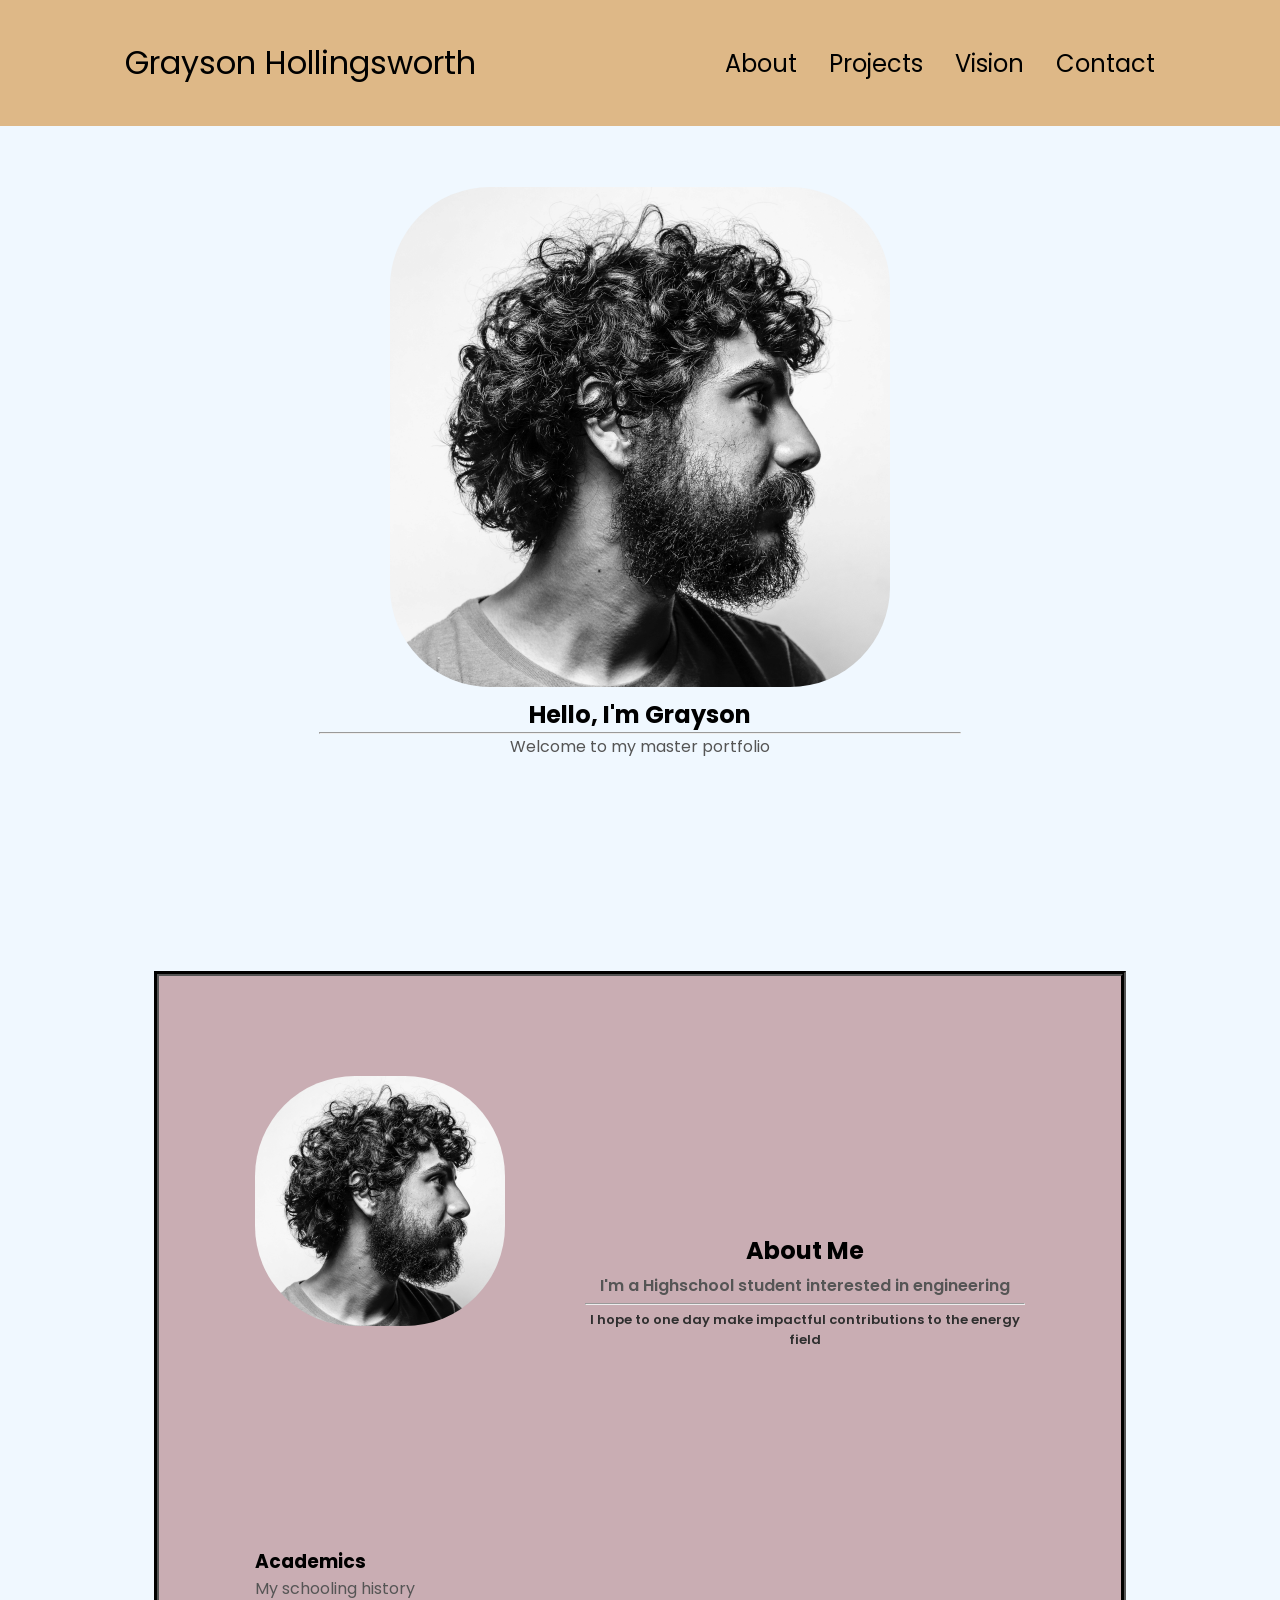
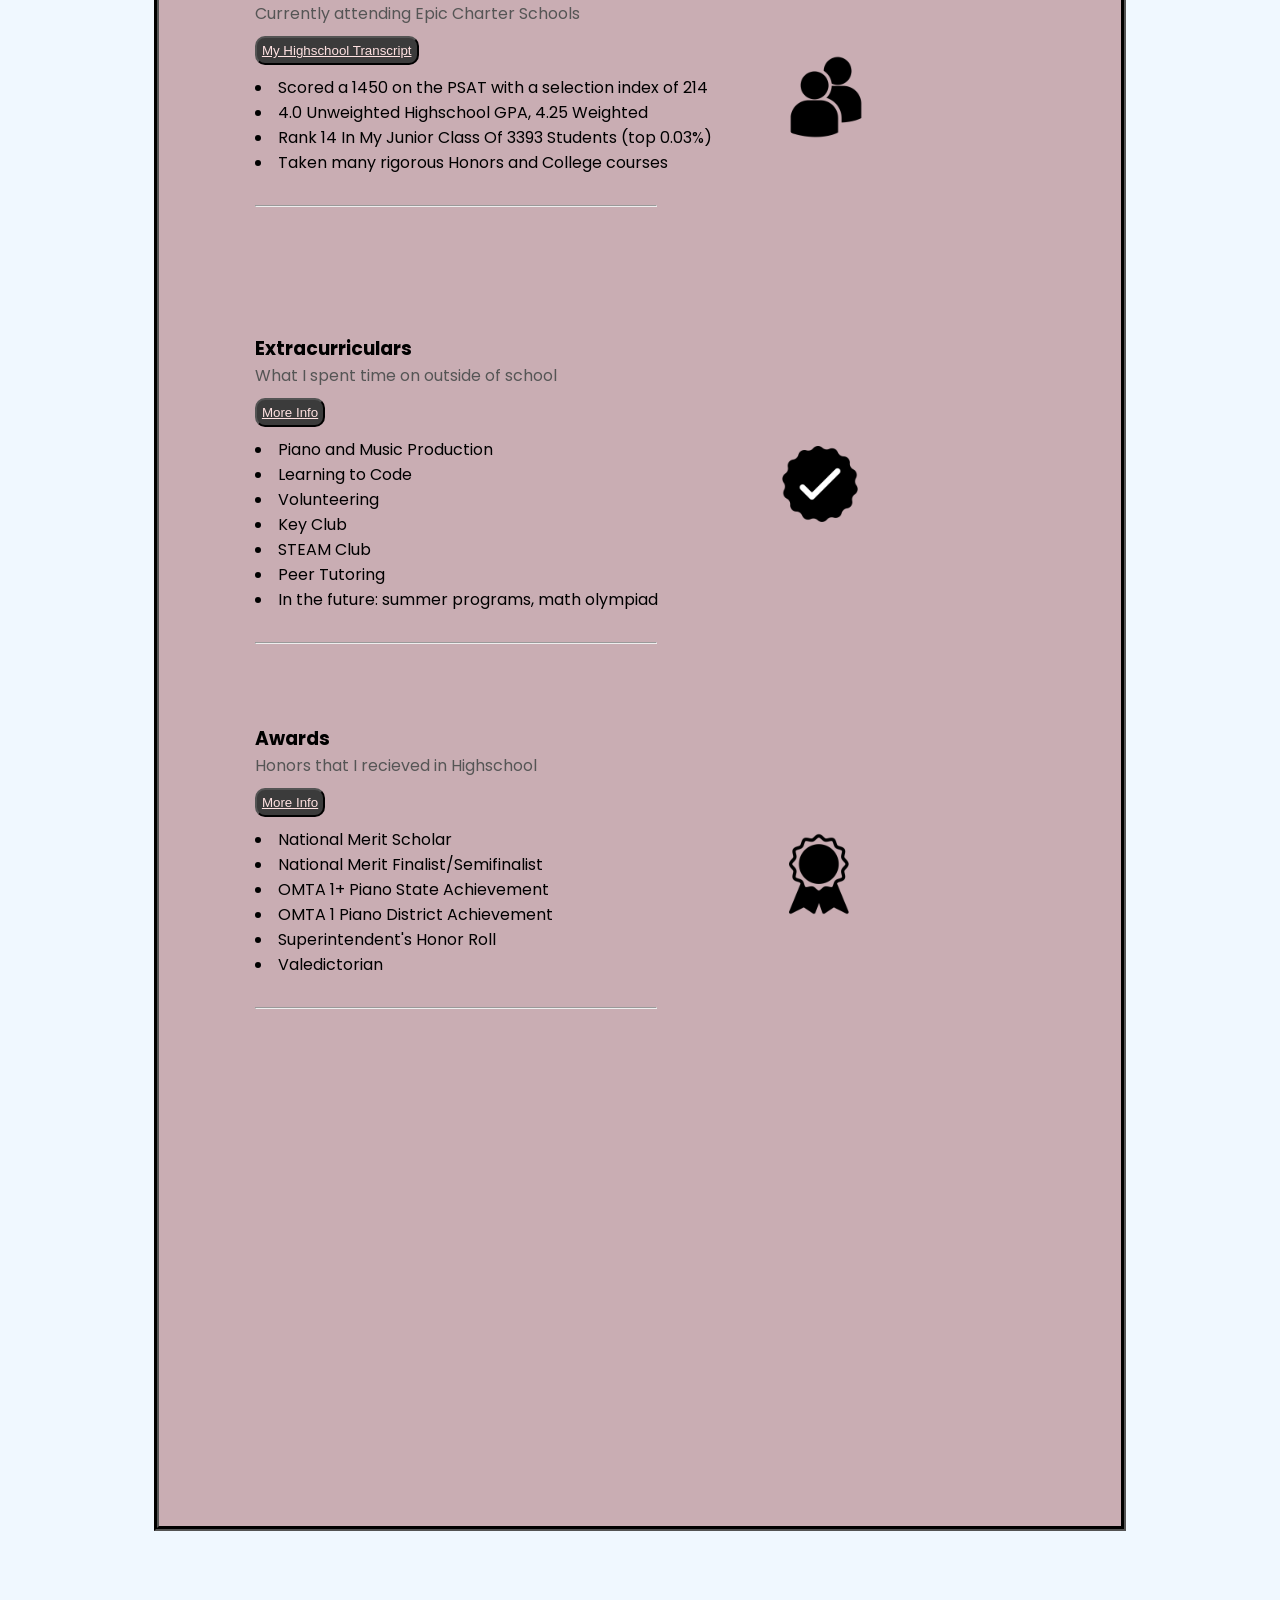
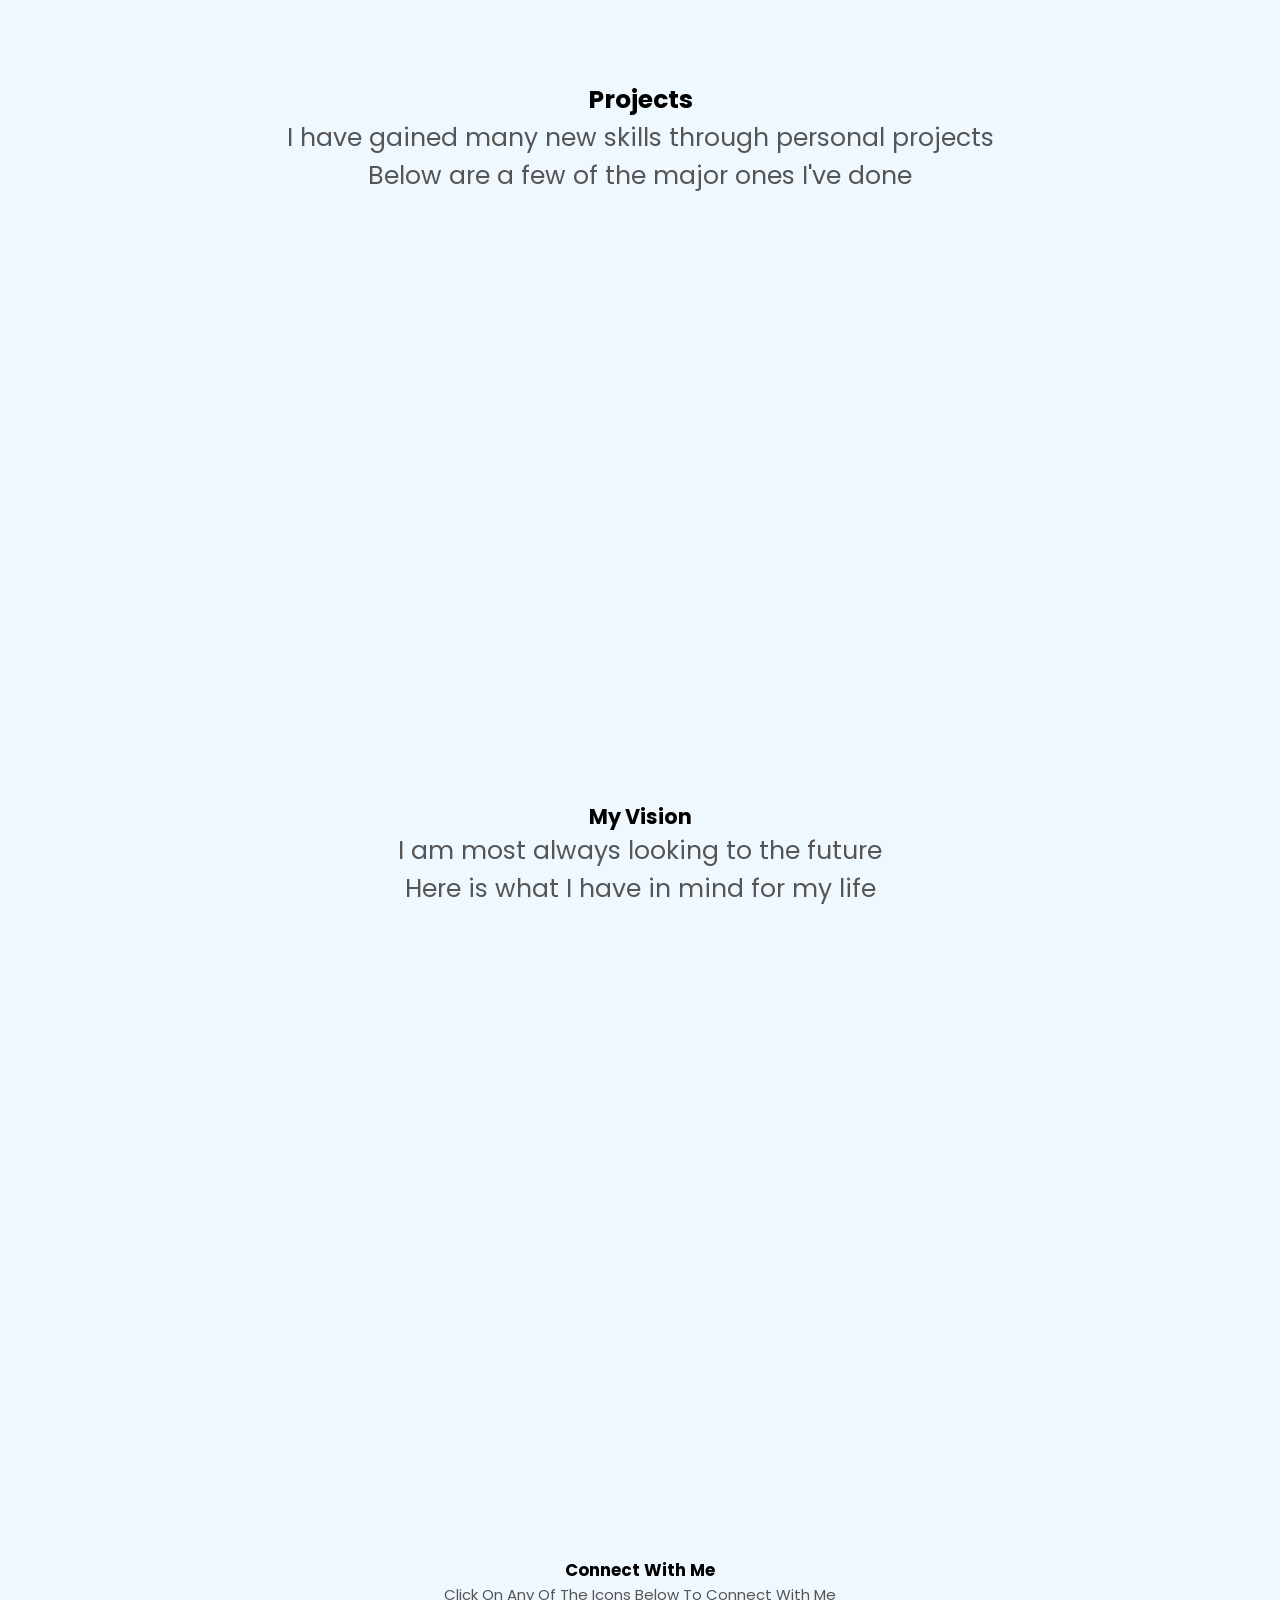
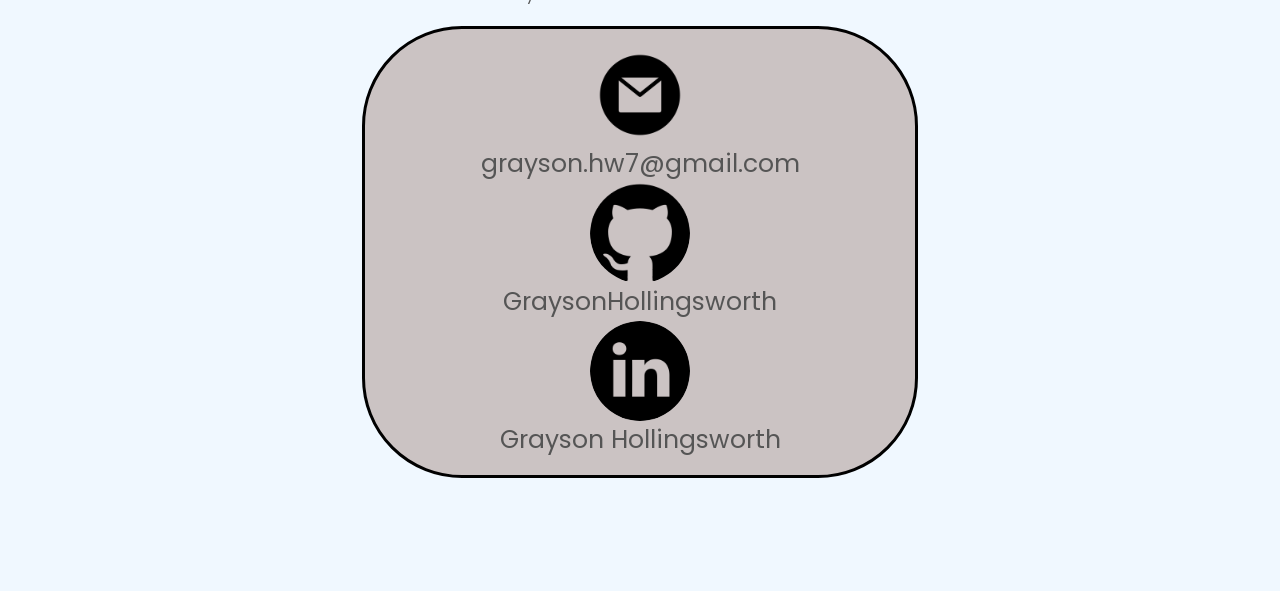
==== index.html @ e0090ced "more edits" ====
<!DOCTYPE html>
<html lang="en">
<head>
    <meta charset="UTF-8">
    <meta name="viewport" content="width=device-width, initial-scale=1.0">
    <title>My Portfolio</title>
    <link rel="stylesheet" href="istyle.css">
    <link rel="stylesheet" href="mediaqueries.css">
    <script src="indexscript.js"></script>
</head>
<body id="body-top">
<!-- Desktop/Hamburger Nav -->
    <nav id="desktop-nav">
        <div class="logo"><a href="#body-top">Grayson Hollingsworth</a></div>
        <div>
            <ul class="nav-links">
                <li><a href="#about">About</a></li>
                <li><a href="#projects">Projects</a></li>
                <li><a href="#vision">Vision</a></li>
                <li><a href="#contact">Contact</a></li>
            </ul>
        </div>
    </nav>
    <nav id="hamburger-nav">
        <div class="logo">Grayson Hollingsworth</div>
        <div class="hamburger-menu">
        <div class="hamburger-icon" onclick="toggleMenu()">
        <span></span>
        <span></span>
        <span></span>
        </div>
        <div class="menu-links">
            <li><a href="#about" onclick="toggleMenu()">About</a></li>
            <li><a href="#projects" onclick="toggleMenu()">Projects</a></li>
            <li><a href="#vision" onclick="toggleMenu()">Vision</a></li>
            <li><a href="#contact" onclick="toggleMenu()">Contact</a></li>
        </div>
        </div>
    </nav>
<!-- Introduction -->
    <br id="top">
    <section id="introduction">
        <div id="img-container">
            <img src="about-pic.png" alt="profile-pic" height="500" width="500">
        </div>
        <h1 style="padding-top: 10px;">Hello, I'm Grayson</h1>
        <hr class="hr-center">
        <p>Welcome to my master portfolio</p>
    </section>
<!-- About Intro --> 
    <section id="about">
        <div class="img2-container">
            <img class="about-img" src="about-pic.png" alt="about-pic" height="250" width="250">
            </div> 

        <div class="section_text">
            <h2>About Me</h2>
            <p>I'm a Highschool student interested in engineering</p><hr>
            <p style="font-size: 13px; color: rgb(47, 47, 47)">I hope to one day make impactful contributions to the energy field</p>
        </div>
    </section>
<!-- Academic History -->
    <section id="about-sections">
        <div class="academics-row">
        <div class="section2_text">
            <h3>Academics</h3>
            <p>My schooling history</p>
            <p>Currently attending Epic Charter Schools</p>
            <button type="button" onclick="window.open('https://drive.google.com/file/d/1ueyACb-S9OKca07_ZA91NX_ycfeVvfu-/view?usp=drive_link')">My Highschool Transcript</button>
            <p></p>
            <li>Scored a 1450 on the PSAT with a selection index of 214</li>
            <li>4.0 Unweighted Highschool GPA, 4.25 Weighted</li>
            <li>Rank 14 In My Junior Class Of 3393 Students (top 0.03%)</li>
            <li>Taken many rigorous Honors and College courses</li>
            <hr class="hr-about">
        </div>
        <div>
            <img class="about-icon" src="education.png" alt="education-icon">
        </div>
        </div>
        <div class="extracurriculars-row">
        <div class="section3_text">
            <h3>Extracurriculars</h3>
            <p>What I spent time on outside of school</p>
            <p></p>
            <button type="button" onclick="window.open('https://drive.google.com/file/d/1ueyACb-S9OKca07_ZA91NX_ycfeVvfu-/view?usp=drive_link')">More Info</button>
            <p></p>
            <li>Piano and Music Production</li>
            <li>Learning to Code</li>
            <li>Volunteering</li>
            <li>Key Club</li>
            <li>STEAM Club</li>
            <li>Peer Tutoring</li>
            <li>In the future: summer programs, math olympiad</li>
            <hr class="hr-about">
        </div>
        <div>
            <img class="extracurriculars-icon" src="checkmark.png" alt="extracurriculars-icon">
        </div>
        </div>
        <div class="awards-row">
        <div class="section4_text">
            <h3>Awards</h3>
            <p>Honors that I recieved in Highschool</p>
            <p></p>
            <button type="button" onclick="window.open('https://drive.google.com/file/d/1ueyACb-S9OKca07_ZA91NX_ycfeVvfu-/view?usp=drive_link')">More Info</button>
            <p></p>
            <li>National Merit Scholar</li>
            <li>National Merit Finalist/Semifinalist</li>
            <li>OMTA 1+ Piano State Achievement</li>
            <li>OMTA 1 Piano District Achievement</li>
            <li>Superintendent's Honor Roll</li>
            <li>Valedictorian</li>
            <hr class="hr-about">
        </div>
        <div>
            <img class="awards-icon" src="experience.png" alt="awards-icon">
        </div>
        </div>
    </section>
<!-- Projects -->
    <section id="projects">
        <div class="section5_text">
            <h4>Projects</h4>
            <p>I have gained many new skills through personal projects</p>
            <p>Below are a few of the major ones I've done</p>
        </div>
    </section>
<!-- Vision -->
    <section id="vision">
        <div class="section6_text">
            <h5>My Vision</h5>
            <p>I am most always looking to the future</p>
            <p>Here is what I have in mind for my life</p>
        </div>
    </section>
<!-- Contact -->
    <section id="contact">
        <div class="section7_text">
            <h6>Connect With Me</h6>
            <p style="font-size: 15px;">Click On Any Of The Icons Below To Connect With Me</p>
            <div class="contacts">
                <img id="emailCopyButton" class="contact-img" src="email.png" alt="email icon">
                <p>grayson.hw7@gmail.com</p>
                <img class="contact-img" src="github.png" onclick="window.open('https://github.com/GraysonHollingsworth')" alt="github icon">
                <p>GraysonHollingsworth</p>
                <img class="contact-img" src="linkedin.png" onclick="window.open('https://www.linkedin.com/in/grayson-hollingsworth7/')" alt="linkedin icon">
                <p>Grayson Hollingsworth</p>
            </div>
        </div>
    </section>
    <!--  <div id="div1"></div>  -->
</body>
</html>
---- istyle.css ----
/* GENERAL */


@import url('https://fonts.googleapis.com/css2?family=Poppins:wght@300;400;500;600&display=swap');


* {
    margin: 0px;
    padding: 0px;
}

body {
    font-family: 'Poppins', sans-serif;
    background-color: aliceblue;
    position: relative;
    transition: background-color 2s ease-in;
    transition: background-color 1s ease-out;
}

html {
    scroll-behavior: smooth;
}

p {
    color: rgb(85, 85, 85);
}

/* TRANSITION */

a, .btn {
    transition: all 300ms ease;
}

/* DESKTOP NAV */

nav, .nav-links {
    display: flex;
}

nav {
    justify-content: space-around;
    align-items: center;
    height: 14vh;
}

.nav-links {
    gap: 2rem;
    list-style: none;
    font-size: 1.5rem;
}

a {
    color: black;
    text-decoration: none;
    text-decoration-color: white;
}

a:hover {
    color: grey;
    text-decoration: underline;
    text-underline-offset: 1rem;
    text-decoration-color: rgb(181, 181, 181);
}

.logo {
    font-size: 2rem;
}

.logo:hover {
    cursor: default;
}

/* HAMBURGER MENU */

#hamburger-nav {
    display: none;
    background-color:burlywood;
    top: 0;
    position: sticky;
}

.hamburger-menu {
    position: relative;
    display: inline-block;
}

.hamburger-icon {
    display: flex;
    flex-direction: column;
    justify-content: space-between;
    height: 24px;
    width: 30px;
    cursor: pointer;
}

.hamburger-icon span {
    width: 100%;
    height: 2px;
    background-color: black;
    transition: all 0.3 ease-in-out;
}

.menu-links {
    position: absolute;
    top: 100%;
    right: 0;
    background-color: rgb(198, 196, 196);
    width: fit-content;
    max-height: 0;
    overflow: hidden;
    transition: all 0.3 ease-in-out;

}

.menu-links a {
    display: block;
    padding: 10px;
    text-align: center;
    font-size: 1.5rem;
    color: black;
    text-decoration: none;
    transition: all 0.3 ease-in-out;
}

.menu-links li {
    list-style: none;
}

.menu-links.open {
    max-height: 300px;
}

.hamburger-icon.open span:first-child {
    transform: rotate(45deg) translate(10px, 5px);
}

.hamburger-icon.open span:nth-child(2) {
    opacity: 0;
}

.hamburger-icon.open span:last-child {
    transform: rotate(-45deg) translate(10px, -5px);
}

.hamburger-icon span:first-child {
    transform: none;
}

.hamburger-icon span:first-child {
    opacity: 1; 
}

.hamburger-icon span:first-child {
    transform: none;
}

#desktop-nav {
    background-color: burlywood;
    top: 0;
    position: sticky;
}

/* IMAGE ELEMENT */

#img-container {
    align-items: center;
    margin: auto;
    justify-content: center;
    display: flex;
    width: fit-content;
}

#introduction {
    align-items: center;
    justify-content: center;
    text-align: center;
    margin: auto auto;
}

.hr-center {
    width: 50%;
    margin-left: auto;
    margin-right: auto;
}

body.scrolled {
    background-color:rgb(199, 148, 148);
}

#div1 {
    height: 3000px;
}

img {
    border-radius: 100px;
}

/* ABOUT SECTION */

#about {
    background-color: #c9adb3;
    justify-content: center;
    gap: 5rem;
    height: 60vh;
    border-style: groove;
    border-width: 5px;
    margin-top: 100px;
    min-width: 700px;
    border-bottom: none;
    display: flex;
    padding-top: 100px;
    border-color: black;
}

.img2-container {
    display: flex;
    margin-left: 10%;
    margin-right: 0;
    padding-right: 0;
}

section {
    padding-top: 4vh;
    height: 80vh;
    margin: 0 12%;
    box-sizing: border-box;
    min-height: fit-content;
}

.section_text {
    align-self: center;
    text-align: center;
    margin-right: 10%;
    margin-left: 0;
    padding-left: 0;
}

.section_text p {
    font-weight: 600;
    padding: 5px 0;
}

.section2_text {
    text-align: left;
    margin-left: 10%;
    top: 0;
}

#about-sections {
    border-style:groove;
    display: flex;
    gap: 5rem;
    height: 180vh;
    border-width: 5px;
    min-width: 700px;
    border-top: none;
    flex-direction: column;
    background-color: #c9adb3;
    border-color: black;
}

button {
    cursor: pointer;
    padding: 5px;
    border-radius: 10px;
    margin: 10px 0;
    background-color: rgb(59, 59, 59);
    color: rgb(255, 225, 225);
    text-decoration-line: underline;
}

.hr-about {
    width: 25rem;
    margin-top: 30px;
}

.section3_text {
    text-align: left;
    margin-left: 10%;
    bottom: 0;
}

.section4_text {
    text-align: left;
    margin-left: 10%;
    bottom: 0;
}

.section5_text {
    text-align: center;
    font-size: 25px;
}

#projects {
    margin-top: 50px;
    padding-top: 100px;
}

#vision {
    margin-top: 0px;
    padding-top: 100px;
}

.section6_text {
    text-align: center;
    font-size: 25px;
}

.section7_text {
    text-align: center;
    font-size: 25px;
    padding-top: 100px
}

.contact-img {
    width: 100px;
    height: 100px;
    cursor: pointer;
}

.contacts {
    display: flex;
    flex-direction: column;
    border-style: solid;
    align-items: center;
    padding: 1rem 5rem;
    margin: 20px auto;
    max-width: 40%;
    min-width: 25%;
    align-content: center;
    border-radius: 100px;
    background-color: rgb(203, 195, 195);
}

#contact {
    margin-bottom: 50px;
}

.about-icon {
    align-items: center;
    width: 100px;
    height: 100px;
    margin: 100px auto;
    margin-left: 4rem;
    justify-content: center;
    align-content: center;
}

.awards-icon {
    align-items: center;
    width: 100px;
    height: 100px;
    margin: 100px auto;
    margin-left: 7rem;
    justify-content: center;
    align-content: center;
}

.extracurriculars-icon {
    align-items: center;
    width: 100px;
    height: 100px;
    margin: 100px auto;
    margin-left: 7rem;
    justify-content: center;
    align-content: center;
}

.academics-row {
    flex-direction: row;
    display: flex;
}

.awards-row {
    flex-direction: row;
    display: flex;
}

.extracurriculars-row {
    flex-direction: row;
    display: flex;
}
---- mediaqueries.css ----
@media screen and (max-width: 1200px) {
    #desktop-nav {
        display: none;
    }
    #hamburger-nav {
        display: flex;
    }
}
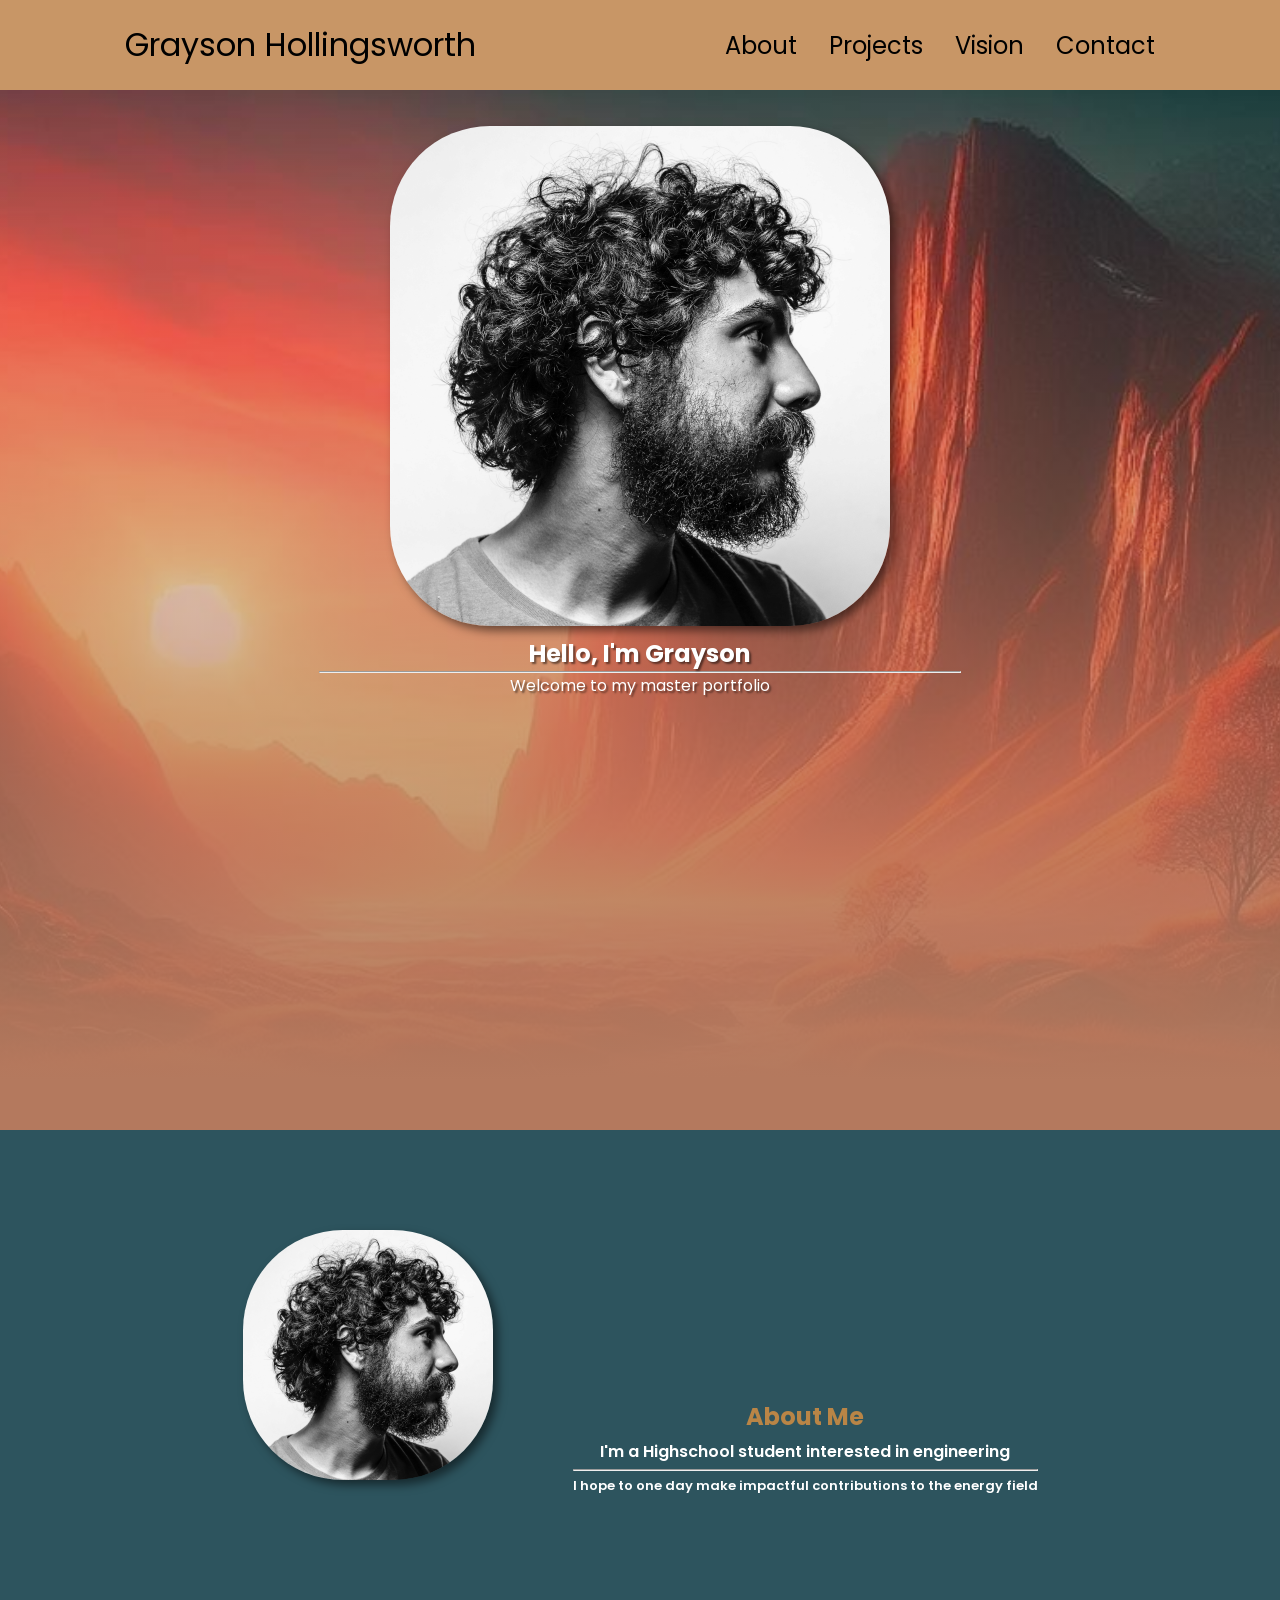
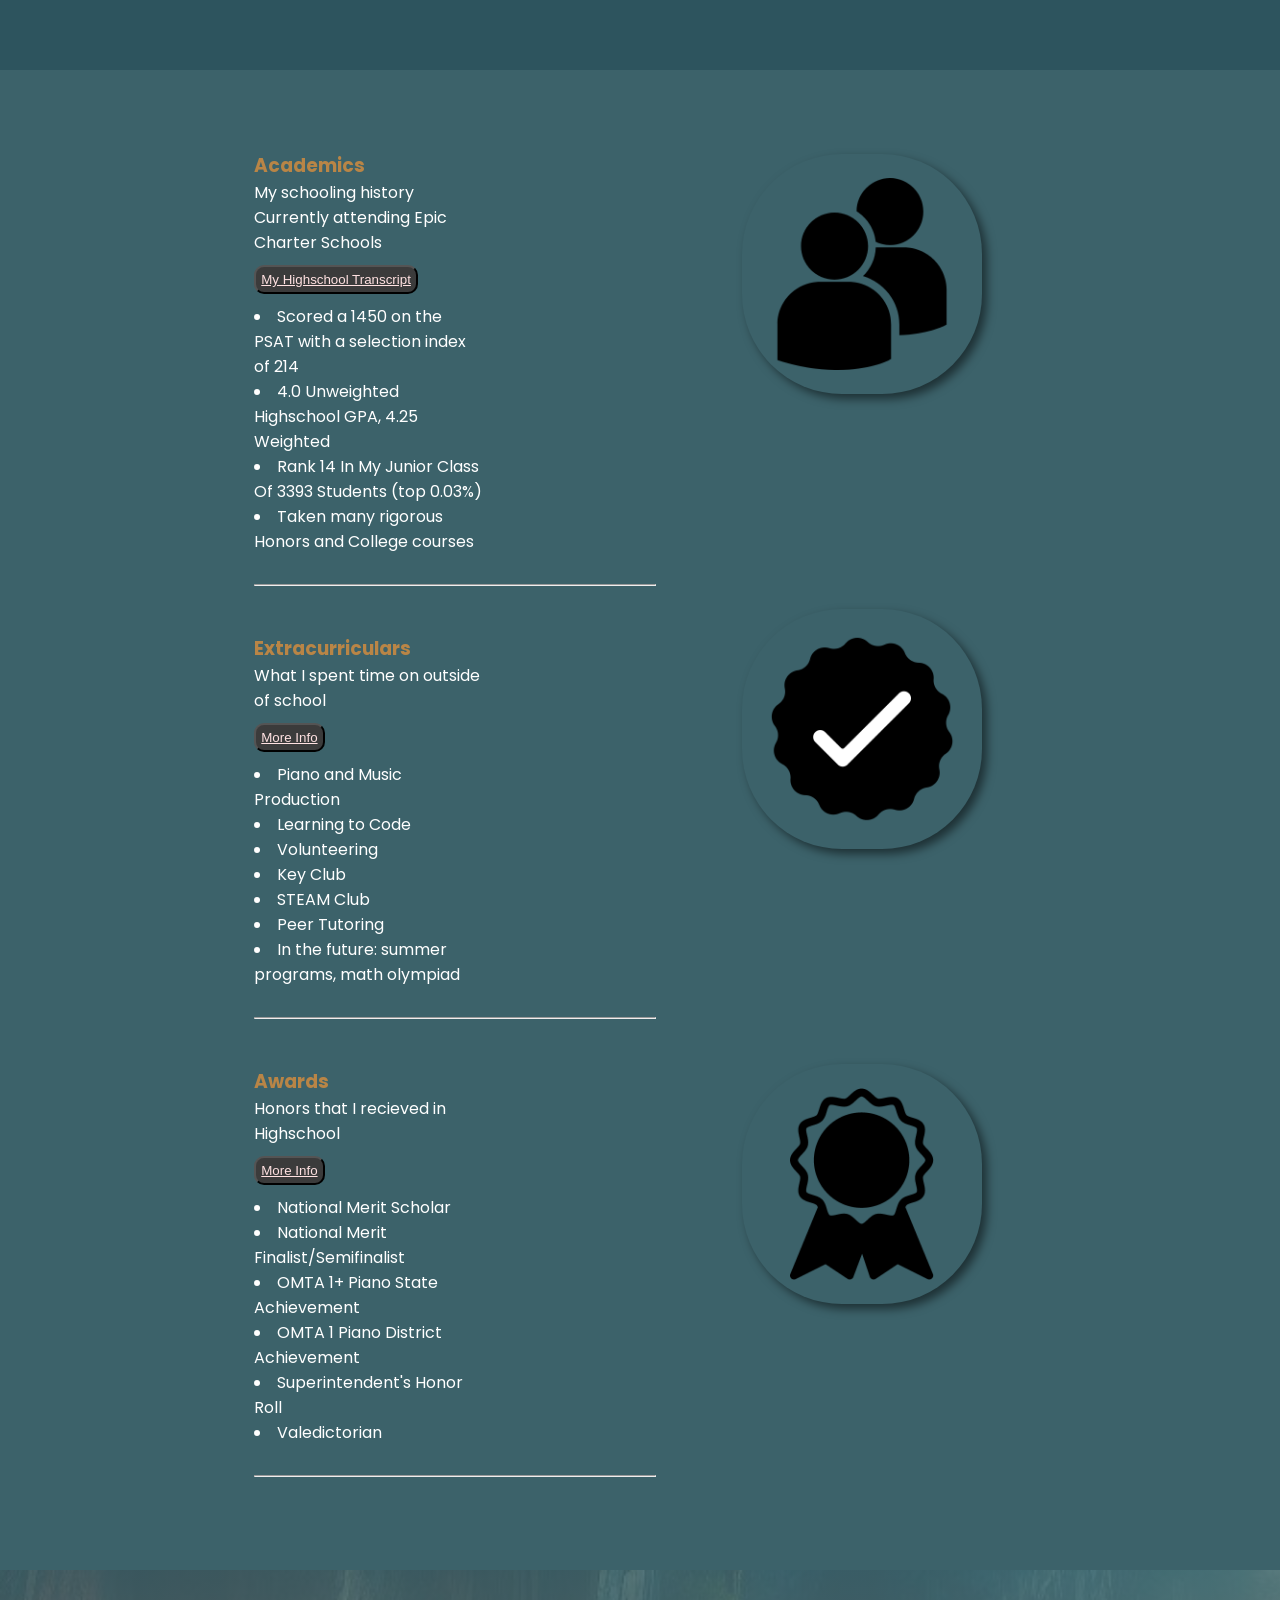
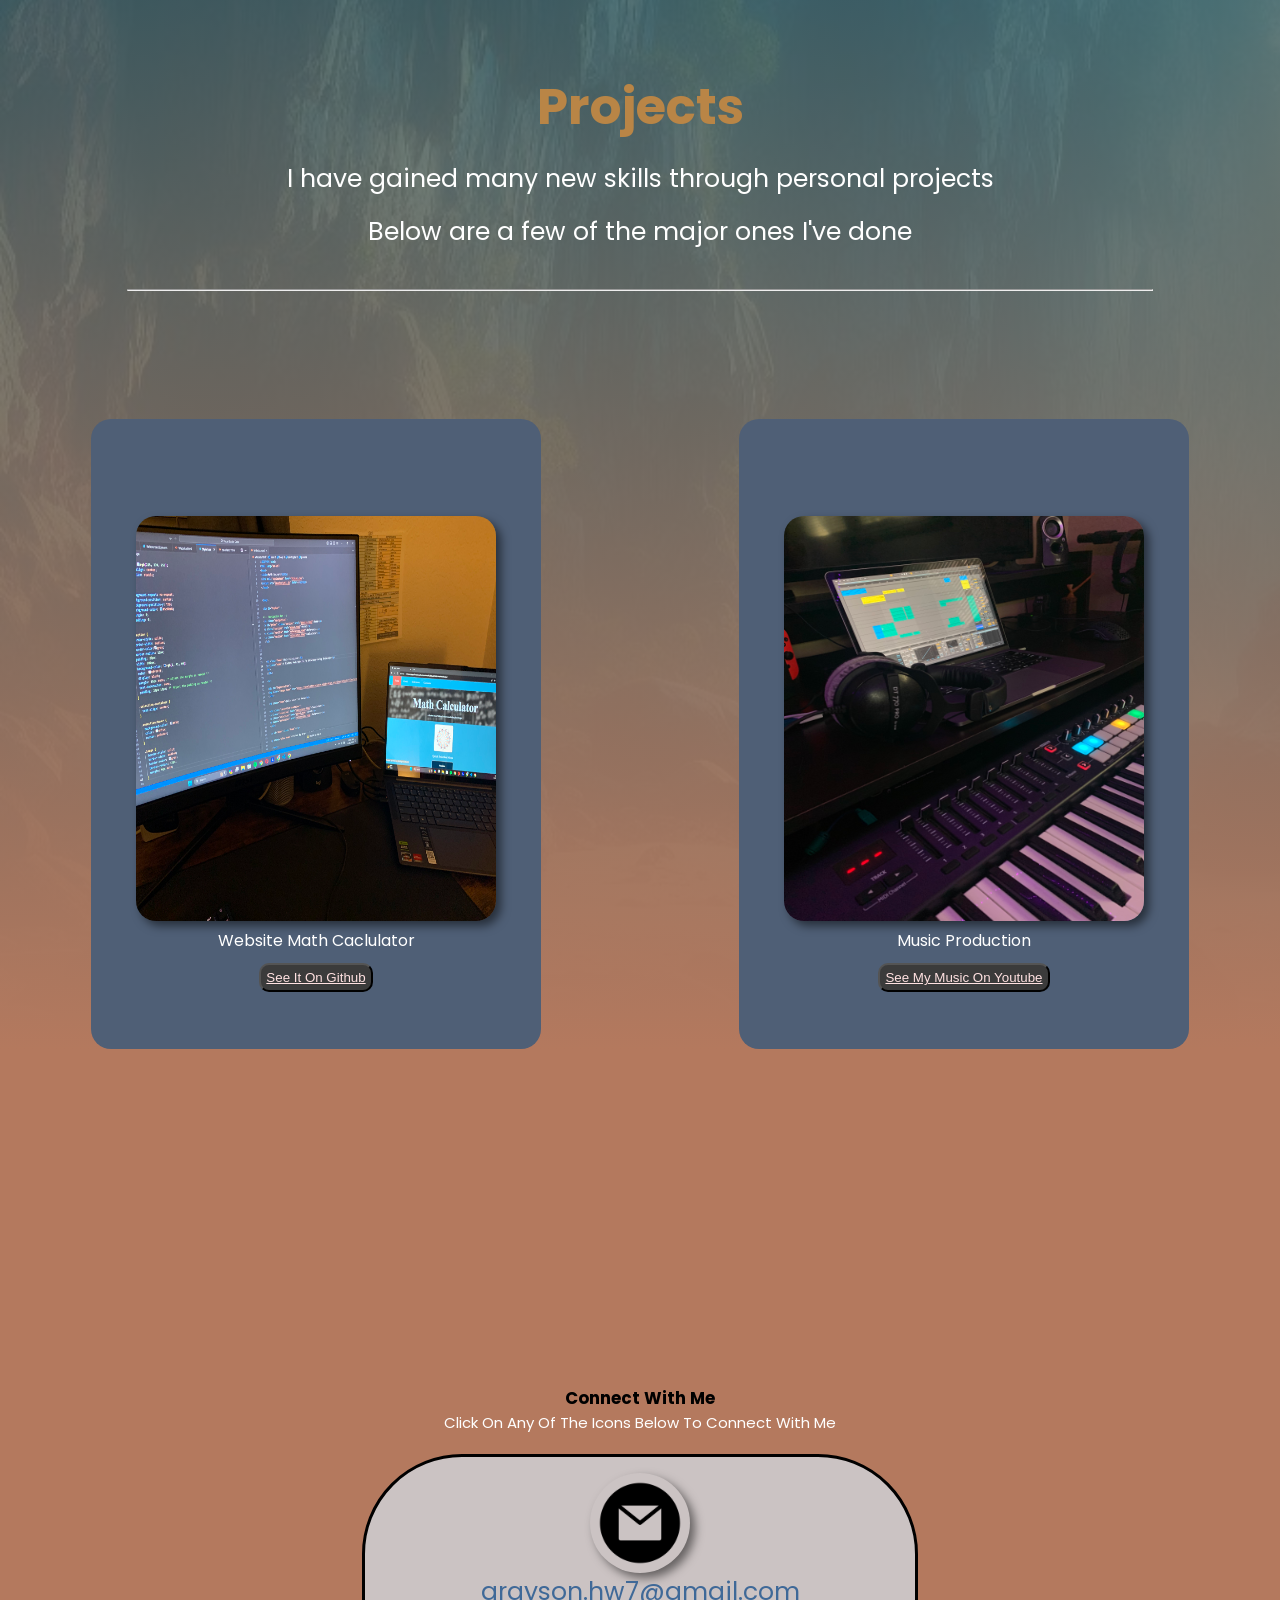
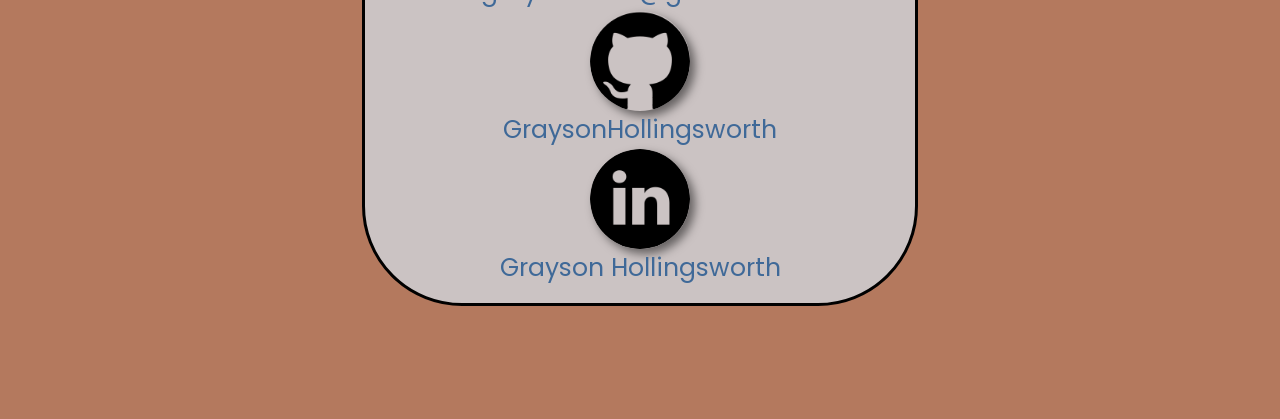
==== commit 8424ab3a: "Made numerous style changes to the website and restructured it in a few ways" ====
--- a/index.html
+++ b/index.html
@@ -30,22 +30,27 @@
         <span></span>
         </div>
         <div class="menu-links">
-            <li><a href="#about" onclick="toggleMenu()">About</a></li>
-            <li><a href="#projects" onclick="toggleMenu()">Projects</a></li>
-            <li><a href="#vision" onclick="toggleMenu()">Vision</a></li>
-            <li><a href="#contact" onclick="toggleMenu()">Contact</a></li>
+            <li><a class="menu-link" href="#about" onclick="toggleMenu()">About</a></li>
+            <li><a class="menu-link" href="#projects" onclick="toggleMenu()">Projects</a></li>
+            <li><a class="menu-link" href="#vision" onclick="toggleMenu()">Vision</a></li>
+            <li><a class="menu-link" href="#contact" onclick="toggleMenu()">Contact</a></li>
         </div>
         </div>
     </nav>
 <!-- Introduction -->
-    <br id="top">
+    <!-- <br id="top"> -->
     <section id="introduction">
+        <div class="intro-info">
         <div id="img-container">
             <img src="about-pic.png" alt="profile-pic" height="500" width="500">
         </div>
-        <h1 style="padding-top: 10px;">Hello, I'm Grayson</h1>
+        <h1 style="padding-top: 10px; 
+        text-shadow: 2px 2px 2px rgba(0, 0, 0, 0.5);">
+        Hello, I'm Grayson</h1>
         <hr class="hr-center">
-        <p>Welcome to my master portfolio</p>
+        <p style="text-shadow: 2px 2px 2px rgba(0, 0, 0, 0.5);">
+        Welcome to my master portfolio</p>
+        </div>
     </section>
 <!-- About Intro --> 
     <section id="about">
@@ -56,12 +61,12 @@
         <div class="section_text">
             <h2>About Me</h2>
             <p>I'm a Highschool student interested in engineering</p><hr>
-            <p style="font-size: 13px; color: rgb(47, 47, 47)">I hope to one day make impactful contributions to the energy field</p>
+            <p style="font-size: 13px;">I hope to one day make impactful contributions to the energy field</p>
         </div>
     </section>
 <!-- Academic History -->
     <section id="about-sections">
-        <div class="academics-row">
+        <div class="about-info">
         <div class="section2_text">
             <h3>Academics</h3>
             <p>My schooling history</p>
@@ -74,11 +79,7 @@
             <li>Taken many rigorous Honors and College courses</li>
             <hr class="hr-about">
         </div>
-        <div>
-            <img class="about-icon" src="education.png" alt="education-icon">
-        </div>
-        </div>
-        <div class="extracurriculars-row">
+
         <div class="section3_text">
             <h3>Extracurriculars</h3>
             <p>What I spent time on outside of school</p>
@@ -94,11 +95,7 @@
             <li>In the future: summer programs, math olympiad</li>
             <hr class="hr-about">
         </div>
-        <div>
-            <img class="extracurriculars-icon" src="checkmark.png" alt="extracurriculars-icon">
-        </div>
-        </div>
-        <div class="awards-row">
+
         <div class="section4_text">
             <h3>Awards</h3>
             <p>Honors that I recieved in Highschool</p>
@@ -113,10 +110,19 @@
             <li>Valedictorian</li>
             <hr class="hr-about">
         </div>
+        </div>
+        <div class="icons-column">
+        <div>
+            <img class="about-icon" src="education.png" alt="education-icon">
+        </div>
+        <div>
+            <img class="extracurriculars-icon" src="checkmark.png" alt="extracurriculars-icon">
+        </div>
         <div>
             <img class="awards-icon" src="experience.png" alt="awards-icon">
         </div>
         </div>
+
     </section>
 <!-- Projects -->
     <section id="projects">
@@ -124,16 +130,31 @@
             <h4>Projects</h4>
             <p>I have gained many new skills through personal projects</p>
             <p>Below are a few of the major ones I've done</p>
+            <hr style="margin-top: 3%; width: 80%; margin-left: auto; margin-right: auto; min-width: none;;">
+        </div>
+        <div class="projects">
+            <div class="project1-container">
+            <img class="projects-img" src="project1.jpeg" alt="project1 img">
+            <p>Website Math Caclulator</p>
+            <button type="button" onclick="window.open('https://github.com/GraysonHollingsworth/Website-Math-Calculator')">See It On Github</button>
+            </div>
+            <div class="project2-container">
+            <img class="projects-img2" src="IMG_0671.jpeg" alt="project2 img">
+            <p>Music Production</p>
+            <button type="button" onclick="window.open('https://www.youtube.com/@vibexmusic1658')">See My Music On Youtube</button>
+            </div>
         </div>
     </section>
-<!-- Vision -->
+<!-- Vision
     <section id="vision">
         <div class="section6_text">
             <h5>My Vision</h5>
             <p>I am most always looking to the future</p>
             <p>Here is what I have in mind for my life</p>
+            <hr style="margin-top: 3%; width: 80%; margin-left: auto; margin-right: auto; min-width: none;;">
+
         </div>
-    </section>
+    </section> -->
 <!-- Contact -->
     <section id="contact">
         <div class="section7_text">
--- a/istyle.css
+++ b/istyle.css
@@ -11,18 +11,63 @@
 
 body {
     font-family: 'Poppins', sans-serif;
-    background-color: aliceblue;
+    background-color: #b4795e;
     position: relative;
-    transition: background-color 2s ease-in;
-    transition: background-color 1s ease-out;
-}
+}
+
+/* body.scrolled {
+    background-color:#e1b382;
+    background-repeat: repeat;
+    background-size: cover;
+    opacity: 1;
+    z-index: 1;
+    content: "";
+    width: 100%;
+    height: 100%;
+}
+
+body.scrolled::before {
+    opacity: 0.5;
+    background-image: url('yellow-fine-grain-background-1485817429WVD.jpg');
+}
+
+body::before {
+    background-color:#e1b382;
+    background-image: url('simple_white.jpg');
+    z-index: -1;
+    transition: background-image 3s ease-in
+    background-image 3s ease-out
+    opacity 3s ease-in
+    opacity 3s ease-out;
+    opacity: 0.5;
+    content: "";
+    position: fixed;
+    top: 0;
+    left: 0;
+    width: 100%;
+    height: 100%;
+}*/
 
 html {
     scroll-behavior: smooth;
 }
 
-p {
-    color: rgb(85, 85, 85);
+p, li {
+    color: rgb(255, 255, 255);
+}
+
+h1 {
+    color: white;
+}
+
+h2, h3 {
+    color: rgb(185, 133, 70);
+}
+
+h4 {
+    font-size: 50px;
+    color: rgb(185, 133, 70);
+    padding-top: 100px;
 }
 
 /* TRANSITION */
@@ -40,7 +85,8 @@
 nav {
     justify-content: space-around;
     align-items: center;
-    height: 14vh;
+    height: 10vh;
+    z-index: 3;
 }
 
 .nav-links {
@@ -74,7 +120,7 @@
 
 #hamburger-nav {
     display: none;
-    background-color:burlywood;
+    background-color:#c89666;
     top: 0;
     position: sticky;
 }
@@ -109,7 +155,7 @@
     max-height: 0;
     overflow: hidden;
     transition: all 0.3 ease-in-out;
-
+    border-radius: 10px;
 }
 
 .menu-links a {
@@ -155,19 +201,23 @@
 }
 
 #desktop-nav {
-    background-color: burlywood;
+    background-color: #c89666;
     top: 0;
     position: sticky;
 }
 
-/* IMAGE ELEMENT */
+.menu-link:hover {
+    background-color: rgb(147, 146, 146);
+}
+
+/* Introduction */
 
 #img-container {
     align-items: center;
     margin: auto;
     justify-content: center;
     display: flex;
-    width: fit-content;
+    width: auto;
 }
 
 #introduction {
@@ -175,6 +225,31 @@
     justify-content: center;
     text-align: center;
     margin: auto auto;
+    background: url('ija2hc6m.png')
+    no-repeat center;
+    background-size: cover;
+    position: relative;
+    height: 110vh;
+    z-index: 2;
+}
+
+#introduction::before {
+    content: "";
+    position: absolute;
+    bottom: 0;
+    left: 0;
+    width: 100%;
+    height: 100%;
+    z-index: -1;
+    background: linear-gradient(
+        0deg,
+        #b4795e 0%,
+        rgba(0, 0, 0, 0) 100%
+    );
+}
+
+.intro-info {
+    z-index: 1;
 }
 
 .hr-center {
@@ -183,33 +258,33 @@
     margin-right: auto;
 }
 
-body.scrolled {
-    background-color:rgb(199, 148, 148);
-}
-
 #div1 {
     height: 3000px;
 }
 
 img {
     border-radius: 100px;
+    box-shadow: 5px 5px 10px rgba(0, 0, 0, 0.5);
 }
 
 /* ABOUT SECTION */
 
 #about {
-    background-color: #c9adb3;
+    background-color: #2d545e;
     justify-content: center;
     gap: 5rem;
     height: 60vh;
-    border-style: groove;
+    border-end-end-radius: 0px;
+    border-bottom-left-radius: 0px;
     border-width: 5px;
-    margin-top: 100px;
-    min-width: 700px;
+    margin-top: 50px;
+    min-width: 900px;
+    width: 100%;
     border-bottom: none;
     display: flex;
     padding-top: 100px;
     border-color: black;
+    margin-left: 0px;
 }
 
 .img2-container {
@@ -240,23 +315,18 @@
     padding: 5px 0;
 }
 
-.section2_text {
-    text-align: left;
-    margin-left: 10%;
-    top: 0;
-}
-
 #about-sections {
-    border-style:groove;
     display: flex;
     gap: 5rem;
-    height: 180vh;
+    height: 120vh;
+    min-height: 1500px;
     border-width: 5px;
-    min-width: 700px;
+    min-width: 900px;
+    width: 100%;
     border-top: none;
-    flex-direction: column;
-    background-color: #c9adb3;
+    background-color: rgb(60, 98, 106);
     border-color: black;
+    margin-left: 0px;
 }
 
 button {
@@ -274,37 +344,187 @@
     margin-top: 30px;
 }
 
+.section2_text {
+    text-align: left;
+    margin-left: 50%;
+    top: 0;
+    margin-bottom: 3rem;
+}
+
 .section3_text {
     text-align: left;
-    margin-left: 10%;
+    margin-left: 50%;
     bottom: 0;
+    margin-bottom: 3rem;
 }
 
 .section4_text {
     text-align: left;
-    margin-left: 10%;
+    margin-left: 50%;
     bottom: 0;
-}
+    margin-bottom: 3rem;
+}
+
+.about-icon {
+    align-items: center;
+    height: auto;
+    margin: 3rem auto;
+    justify-content: center;
+    align-content: center;
+    max-width: 15rem;
+    margin-left: 20%;
+    margin-right: auto;
+}
+
+.awards-icon {
+    align-items: center;
+    height: auto;
+    margin: 3rem auto;
+    justify-content: center;
+    align-content: center;
+    max-width: 15rem;
+    margin-left: 20%;
+}
+
+.extracurriculars-icon {
+    align-items: center;
+    max-width: 15rem;
+    height: auto;
+    margin: 10rem auto;
+    justify-content: center;
+    align-content: center;
+    margin-left: 20%;
+}
+
+.academics-row {
+    flex-direction: row;
+    display: flex;
+    font-size: 150%;
+    gap: auto;
+    margin-bottom: 0 auto;
+}
+
+.awards-row {
+    flex-direction: row;
+    display: flex;
+    font-size: 150%;
+    gap: auto;
+    margin-bottom: 0 auto;
+}
+
+.extracurriculars-row {
+    flex-direction: row;
+    display: flex;
+    font-size: 150%;
+    gap: auto;
+    margin-bottom: 0 auto;
+}
+
+.icons-column {
+    flex-direction: column;
+    width: 50%;
+    height: auto;
+    margin: 0 auto;
+}
+
+.about-info {
+    margin: 0 auto;
+    text-align: center;
+    align-items: center;
+    align-content: center;
+    justify-content: center;
+}
+
+/* PROJECTS */
 
 .section5_text {
     text-align: center;
     font-size: 25px;
+    margin-bottom: 10%;
+}
+
+.section5_text p {
+    padding-top: 15px;
 }
 
 #projects {
+    margin-top: 0px;
+    padding-top: 0px;
+    margin-bottom: 0vh;
+    background-image: url('f43g1flg.png');
+    background-size: cover;
+    width: 100%;
+    height: 100%;
+    margin-left: 0px;
+    align-items: center;
+    justify-content: center;
+    text-align: center;
+    margin: auto auto;
+    background-size: cover;
+    position: relative;
+    z-index: 2;
+}
+
+#projects::before {
+    content: "";
+    padding-top: 0px;
+    margin-top: 0px;
+    background-position: center;
+    position: absolute;
+    left: 0;
+    width: 100%;
+    height: 100%;
+    z-index: -1;
+    background: linear-gradient(
+        0deg,
+        #b4795e 0%,
+        rgba(60, 98, 106, 0.831) 100%
+    );
+}
+
+.projects-img, .projects-img2 {
+    width: 80%;
+    height: 45vh;
+    border-radius: 20px;
+    align-content: center;
     margin-top: 50px;
+}
+
+.projects {
+    flex-direction: row;
+    display: flex;
+    align-items: center;
+    margin-bottom: 100px;
+    gap: 1rem;
+}
+
+.project2-container, .project1-container {
+    background-color: #4f5f76;
+    border-radius: 20px;
+    margin: auto auto;
+    width: 50vh;
+    align-items: center;
+    align-content: center;
+    text-align: center;
+    align-self: center;
+    height: 70vh;
+    min-width: 400px;
+}
+
+
+/* VISION */
+
+#vision {
+    margin-top: 10px;
     padding-top: 100px;
 }
 
-#vision {
-    margin-top: 0px;
-    padding-top: 100px;
-}
-
 .section6_text {
     text-align: center;
     font-size: 25px;
 }
+
+/* CONTACT */
 
 .section7_text {
     text-align: center;
@@ -334,49 +554,9 @@
 
 #contact {
     margin-bottom: 50px;
-}
-
-.about-icon {
-    align-items: center;
-    width: 100px;
-    height: 100px;
-    margin: 100px auto;
-    margin-left: 4rem;
-    justify-content: center;
-    align-content: center;
-}
-
-.awards-icon {
-    align-items: center;
-    width: 100px;
-    height: 100px;
-    margin: 100px auto;
-    margin-left: 7rem;
-    justify-content: center;
-    align-content: center;
-}
-
-.extracurriculars-icon {
-    align-items: center;
-    width: 100px;
-    height: 100px;
-    margin: 100px auto;
-    margin-left: 7rem;
-    justify-content: center;
-    align-content: center;
-}
-
-.academics-row {
-    flex-direction: row;
-    display: flex;
-}
-
-.awards-row {
-    flex-direction: row;
-    display: flex;
-}
-
-.extracurriculars-row {
-    flex-direction: row;
-    display: flex;
+    margin-top: 200px;
+}
+
+.contacts p {
+    color: rgb(63, 105, 152);
 }
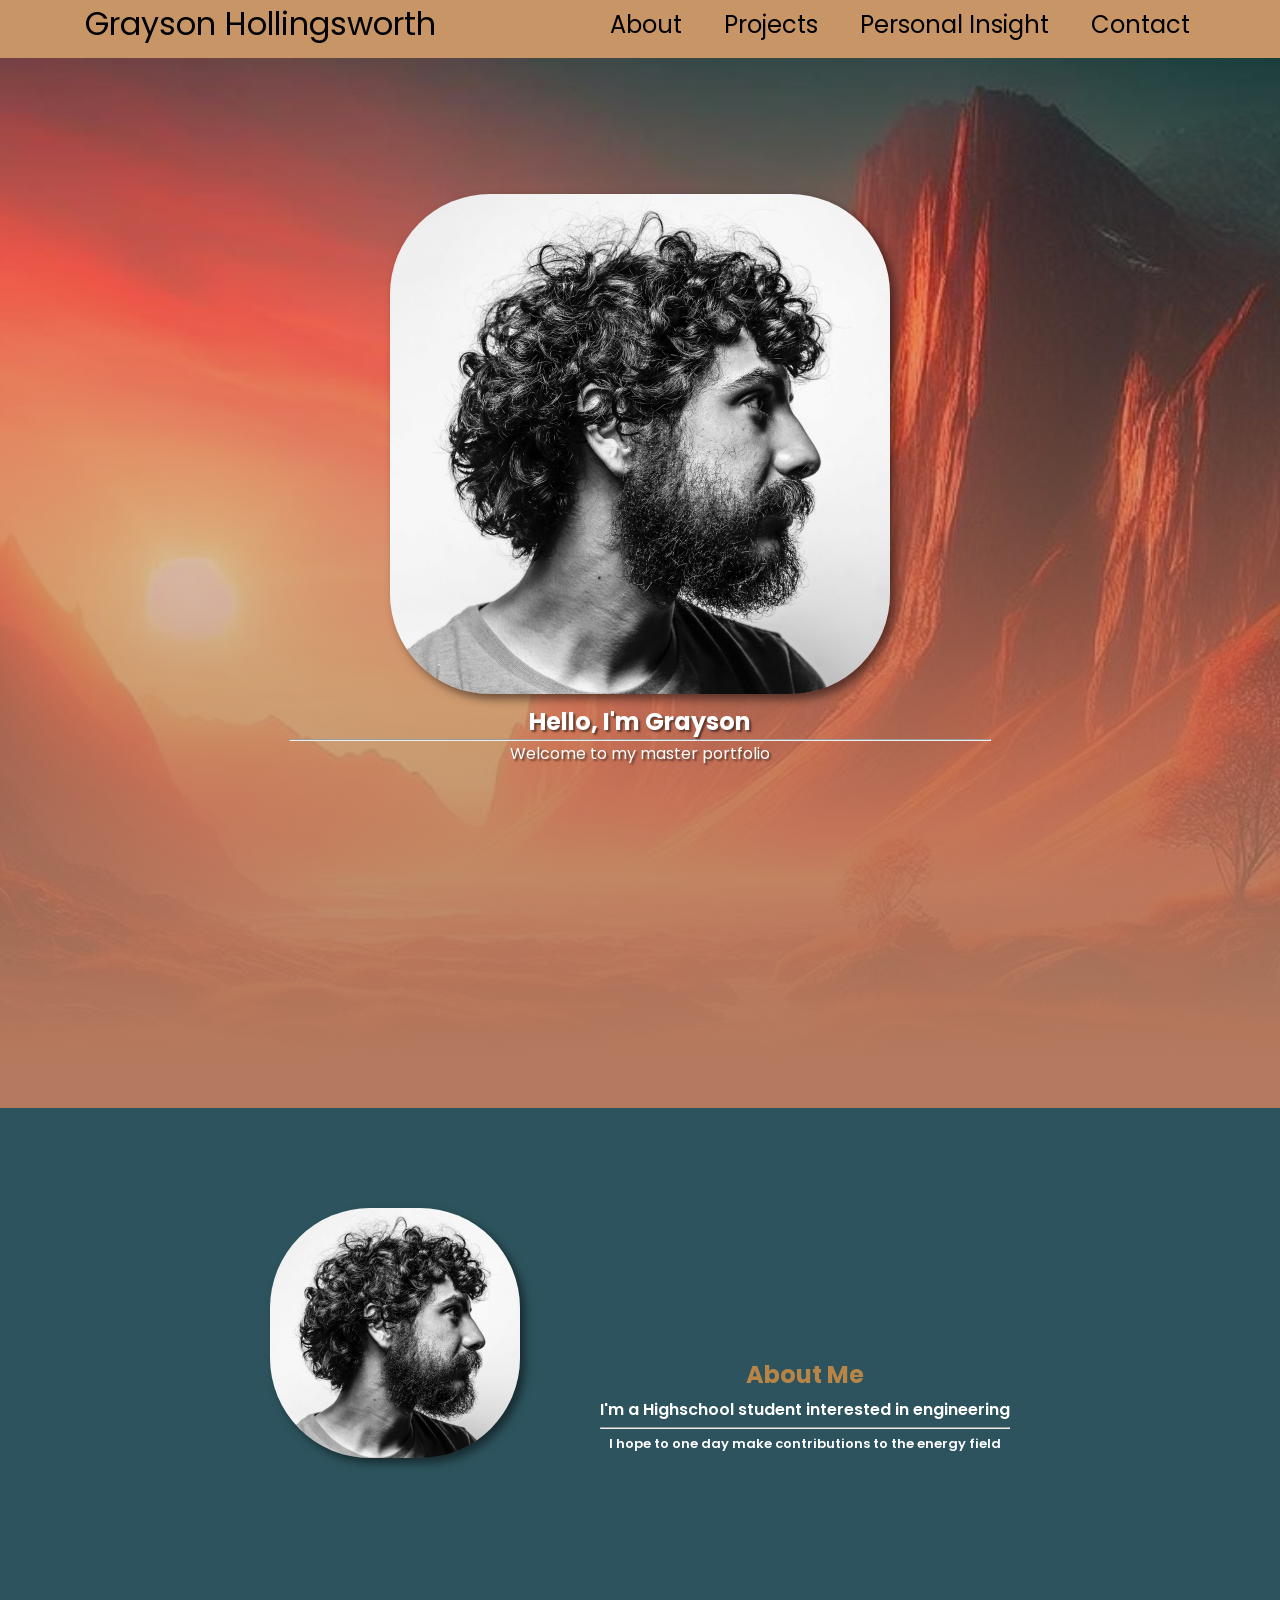
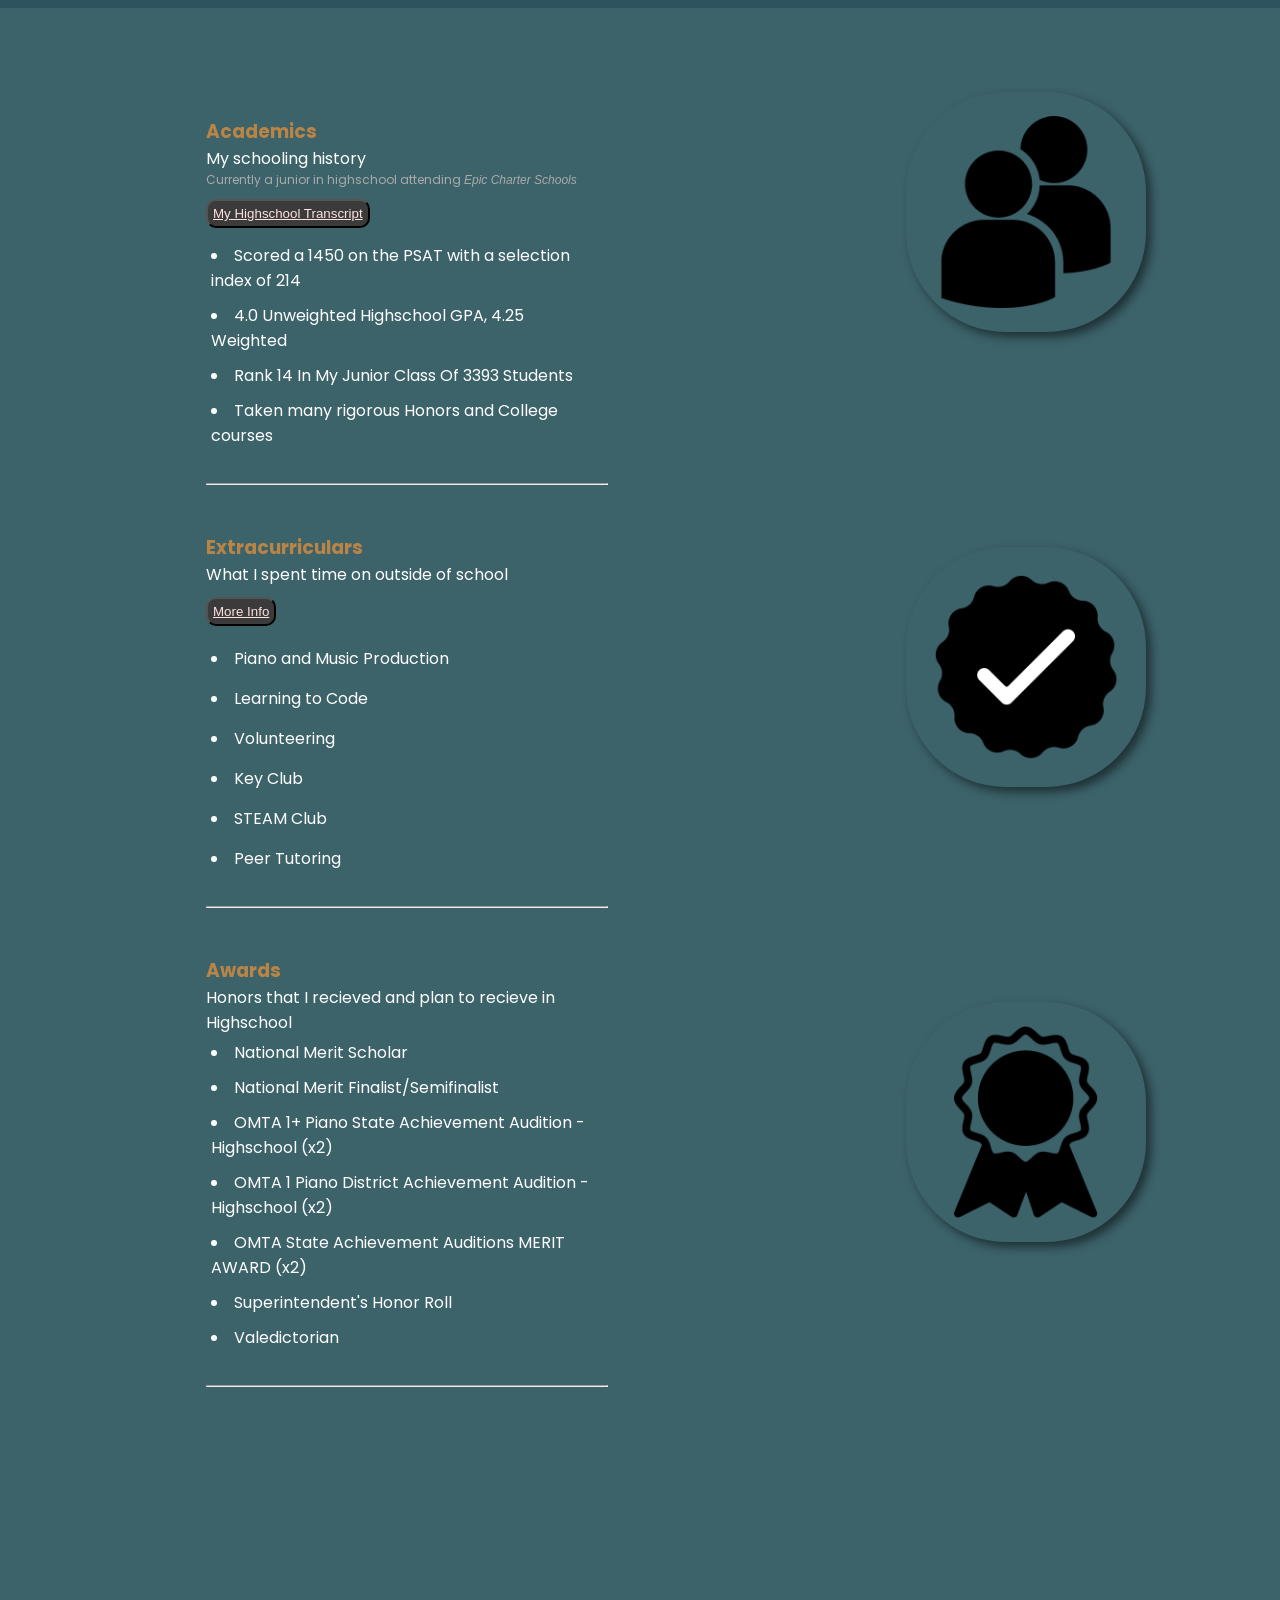
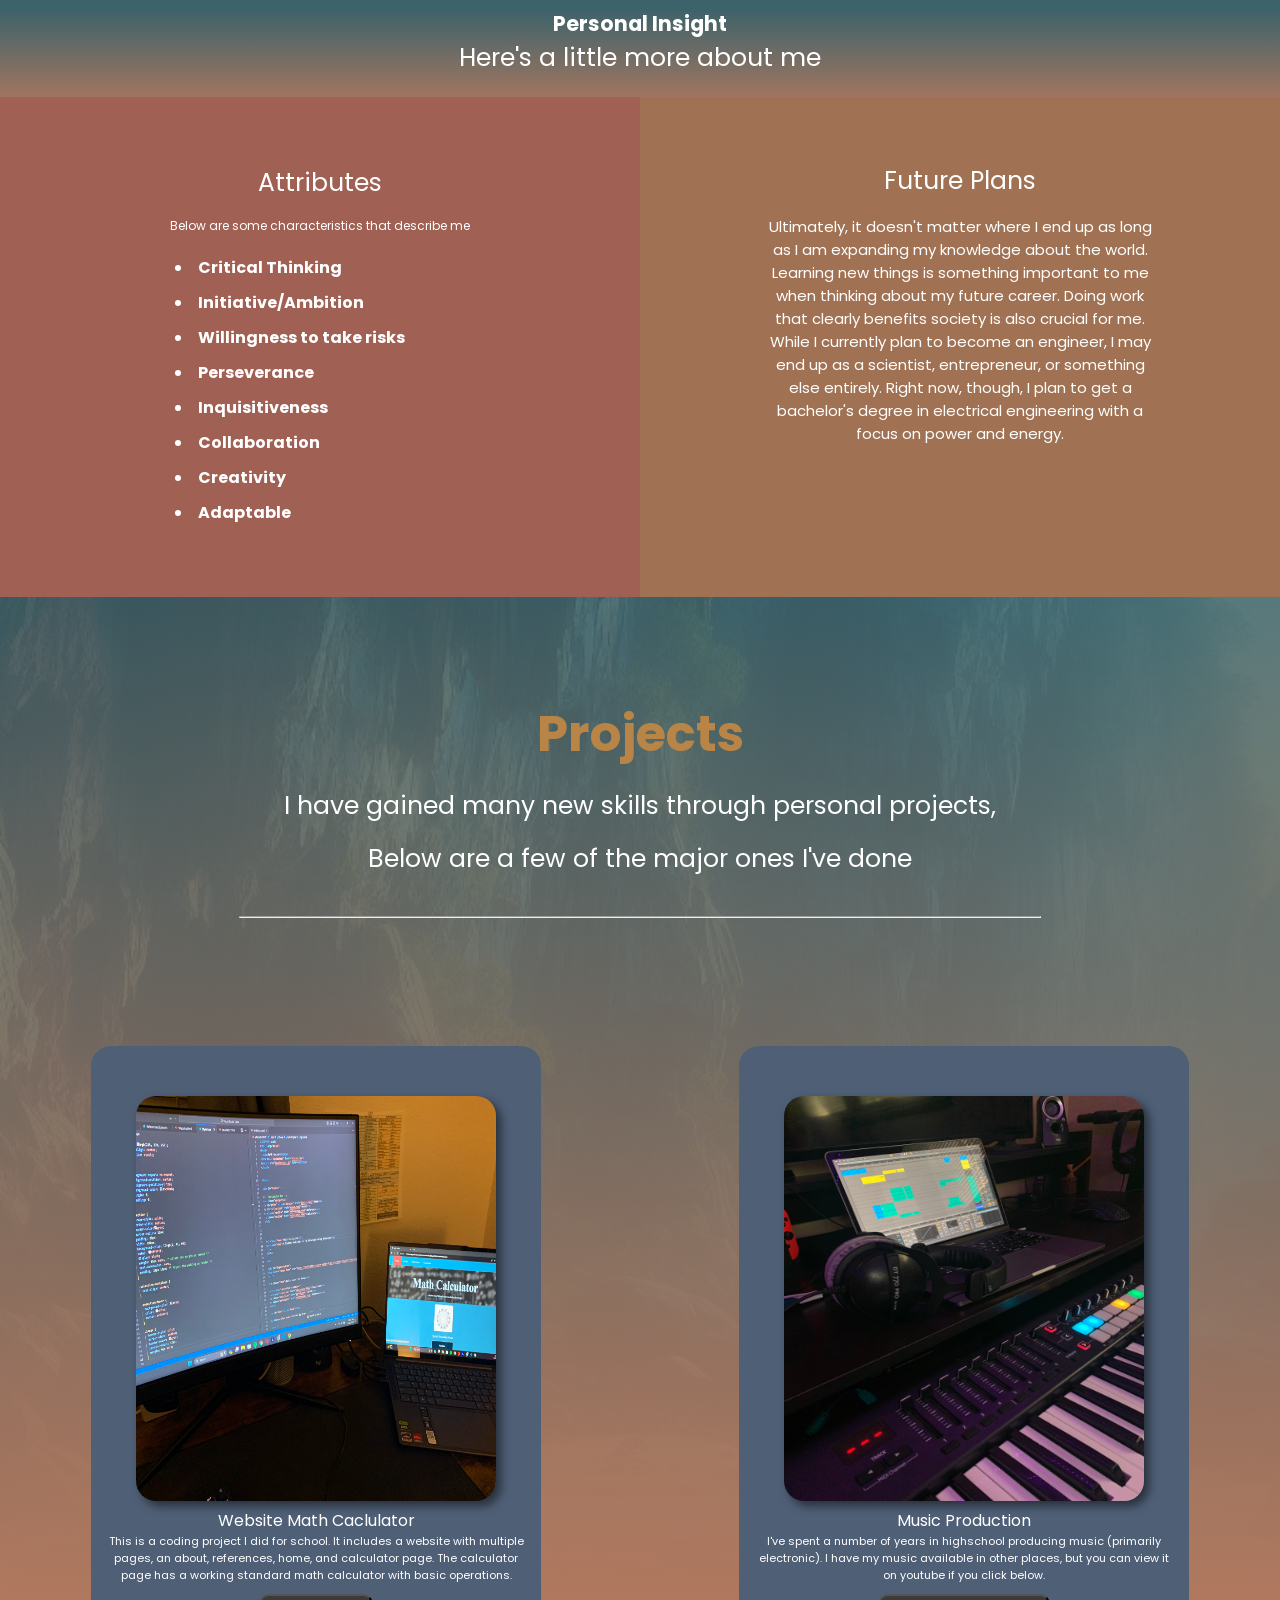
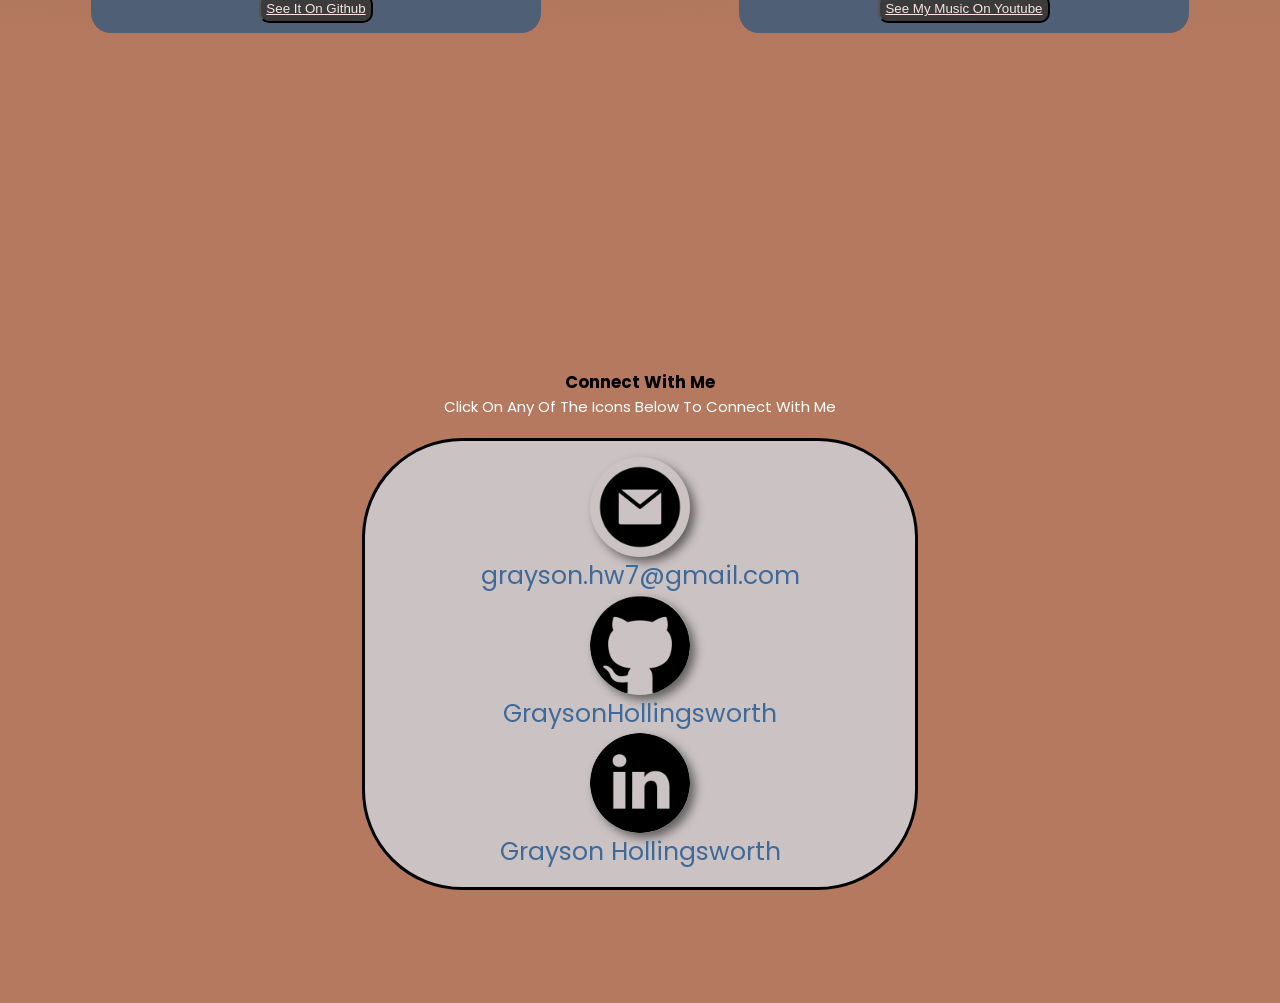
==== commit 35650360: "Added personal insight section and more style changes. Testing mobile view." ====
--- a/index.html
+++ b/index.html
@@ -16,7 +16,7 @@
             <ul class="nav-links">
                 <li><a href="#about">About</a></li>
                 <li><a href="#projects">Projects</a></li>
-                <li><a href="#vision">Vision</a></li>
+                <li><a href="#personal-insight">Personal Insight</a></li>
                 <li><a href="#contact">Contact</a></li>
             </ul>
         </div>
@@ -32,7 +32,7 @@
         <div class="menu-links">
             <li><a class="menu-link" href="#about" onclick="toggleMenu()">About</a></li>
             <li><a class="menu-link" href="#projects" onclick="toggleMenu()">Projects</a></li>
-            <li><a class="menu-link" href="#vision" onclick="toggleMenu()">Vision</a></li>
+            <li><a class="menu-link" href="#personal-insight" onclick="toggleMenu()">Personal Insight</a></li>
             <li><a class="menu-link" href="#contact" onclick="toggleMenu()">Contact</a></li>
         </div>
         </div>
@@ -42,7 +42,7 @@
     <section id="introduction">
         <div class="intro-info">
         <div id="img-container">
-            <img src="about-pic.png" alt="profile-pic" height="500" width="500">
+            <img class="intro-img" src="about-pic.png" alt="profile-pic" height="500" width="500">
         </div>
         <h1 style="padding-top: 10px; 
         text-shadow: 2px 2px 2px rgba(0, 0, 0, 0.5);">
@@ -61,7 +61,7 @@
         <div class="section_text">
             <h2>About Me</h2>
             <p>I'm a Highschool student interested in engineering</p><hr>
-            <p style="font-size: 13px;">I hope to one day make impactful contributions to the energy field</p>
+            <p style="font-size: 13px;">I hope to one day make contributions to the energy field</p>
         </div>
     </section>
 <!-- Academic History -->
@@ -70,12 +70,12 @@
         <div class="section2_text">
             <h3>Academics</h3>
             <p>My schooling history</p>
-            <p>Currently attending Epic Charter Schools</p>
+            <p style="color: rgb(171, 171, 171); font-size: 12px;">Currently a junior in highschool attending <i>Epic Charter Schools</i></p>
             <button type="button" onclick="window.open('https://drive.google.com/file/d/1ueyACb-S9OKca07_ZA91NX_ycfeVvfu-/view?usp=drive_link')">My Highschool Transcript</button>
             <p></p>
             <li>Scored a 1450 on the PSAT with a selection index of 214</li>
             <li>4.0 Unweighted Highschool GPA, 4.25 Weighted</li>
-            <li>Rank 14 In My Junior Class Of 3393 Students (top 0.03%)</li>
+            <li>Rank 14 In My Junior Class Of 3393 Students</li>
             <li>Taken many rigorous Honors and College courses</li>
             <hr class="hr-about">
         </div>
@@ -84,28 +84,53 @@
             <h3>Extracurriculars</h3>
             <p>What I spent time on outside of school</p>
             <p></p>
-            <button type="button" onclick="window.open('https://drive.google.com/file/d/1ueyACb-S9OKca07_ZA91NX_ycfeVvfu-/view?usp=drive_link')">More Info</button>
-            <p></p>
+            <button id="info-button" type="button">More Info</button>
             <li>Piano and Music Production</li>
+            <p class="extra-info">I have always had an interest in music. I got into piano from a young age (around 8yrs) and have been playing it ever since. 
+                Although more recently I have been dedicating even more time to it since I am performing in OMTA auditions. 
+                I also made some of my own music for a few years with a DAW on my laptop. 
+                If you would like to listen to some of the music I made you can visit this link: 
+                <a href="https://www.youtube.com/@vibexmusic1658">Music On Youtube</a></p>
             <li>Learning to Code</li>
+            <p class="extra-info">Learning to code is a more recent endeavor of mine. 
+                I started with a project I made in the fall of my junior year of highschool for a virtual internship class. 
+                In this project I made a website and functioning math calculator with the programming languages HTML, CSS, and JavaScript.
+                It is primarily thanks to the knowledge I gained from this project that I was able to create this portfolio website.
+                I plan to continue growing this skill since I hope to become an electrical engineer.</p>
             <li>Volunteering</li>
+            <p class="extra-info">I enjoy volunteering and the opportunity it provides to give back to the community while learning new things.
+                So far, my volunteering experiences include volunteering at the Oklahoma Science Museum (13.5hrs), 
+                the Immigration Center at Western Oaks (15hrs), 
+                and at an Epic KeyClub event at Scissortail Park (2.5hrs). 
+                This spring school semester, I am signed up to be a peer tutor and plan to serve for at least 30 hours.</p>
             <li>Key Club</li>
+            <p class="extra-info">Last fall, I joined my school's KeyClub. 
+                This has provided me with a way to connect with other students passionate about volunteering 
+                and has opened the doors to new volunteer opportunities for me.
+                I have also applied to become the Vice President of KeyClub to get more involved
+                but I'm still waiting for their decision to be accounced!</p>
             <li>STEAM Club</li>
+            <p class="extra-info">As I have mentioned, I'm interested in the STEAM area. 
+                I was planning on joining my school's STEAM club in the fall semester of my junior year, but unfortunately missed the application deadline.
+                I hope to join the club this spring semester if the club is still accepting new members so I can meet more people
+                who are also interested in STEAM.</p>
             <li>Peer Tutoring</li>
-            <li>In the future: summer programs, math olympiad</li>
+            <p class="extra-info">My first training session for peer tutoring is coming up.
+                When I have more to write about my experience, I will update this page!</p>
             <hr class="hr-about">
         </div>
 
         <div class="section4_text">
             <h3>Awards</h3>
-            <p>Honors that I recieved in Highschool</p>
-            <p></p>
-            <button type="button" onclick="window.open('https://drive.google.com/file/d/1ueyACb-S9OKca07_ZA91NX_ycfeVvfu-/view?usp=drive_link')">More Info</button>
+            <p>Honors that I recieved and plan to recieve in Highschool</p>
+            <p></p>
+            <!-- <button type="button" onclick="window.open('https://drive.google.com/file/d/1ueyACb-S9OKca07_ZA91NX_ycfeVvfu-/view?usp=drive_link')">More Info</button> -->
             <p></p>
             <li>National Merit Scholar</li>
             <li>National Merit Finalist/Semifinalist</li>
-            <li>OMTA 1+ Piano State Achievement</li>
-            <li>OMTA 1 Piano District Achievement</li>
+            <li>OMTA 1+ Piano State Achievement Audition - Highschool (x2)</li>
+            <li>OMTA 1 Piano District Achievement Audition - Highschool (x2)</li>
+            <li>OMTA State Achievement Auditions MERIT AWARD (x2)</li>
             <li>Superintendent's Honor Roll</li>
             <li>Valedictorian</li>
             <hr class="hr-about">
@@ -124,37 +149,70 @@
         </div>
 
     </section>
+<!-- Personal Insight -->
+<section id="personal-insight">
+    <div class="section6_text">
+        <h5>Personal Insight</h5>
+        <p>Here's a little more about me</p>
+        <p></p>
+    </div>
+    <div id="plans-attributes">
+    <div class="attributes">
+        <div class="attributes-info">
+        <p style="text-align: center;">Attributes</p>
+        <p style="text-align: center; font-size: 12px;">Below are some characteristics that describe me</p>
+        <div class="attributes-li">
+        <li><b>Critical Thinking</b></li>
+        <li><b>Initiative/Ambition</b></li>
+        <li><b>Willingness to take risks</b></li>
+        <li><b>Perseverance</b></li>
+        <li><b>Inquisitiveness</b></li>
+        <li><b>Collaboration</b></li>
+        <li><b>Creativity</b></li>
+        <li><b>Adaptable</b></li>
+        </div>
+        </div>
+    </div>
+    <div class="plans">
+        <p style="font-size: 25px; padding-top: 65px;">Future Plans</p>
+        <p class="plans-text">Ultimately, it doesn't matter where I end up as long
+            as I am expanding my knowledge about the world. Learning 
+            new things is something important to me when thinking about my
+            future career. Doing work that clearly benefits society is also crucial for me. 
+            While I currently plan to become an engineer, 
+            I may end up as a scientist, entrepreneur,
+            or something else entirely. Right now, though, I plan to get
+            a bachelor's degree in electrical engineering with a focus on
+            power and energy.
+        </p>
+    </div>
+    </div>
+</section>
 <!-- Projects -->
     <section id="projects">
         <div class="section5_text">
             <h4>Projects</h4>
-            <p>I have gained many new skills through personal projects</p>
+            <p>I have gained many new skills through personal projects,</p>
             <p>Below are a few of the major ones I've done</p>
-            <hr style="margin-top: 3%; width: 80%; margin-left: auto; margin-right: auto; min-width: none;;">
+            <hr style="margin-top: 3%; width: 800px; margin-left: auto; margin-right: auto; min-width: none;;">
         </div>
         <div class="projects">
             <div class="project1-container">
             <img class="projects-img" src="project1.jpeg" alt="project1 img">
             <p>Website Math Caclulator</p>
+            <p style="font-size: 11px; margin: auto 15px;">This is a coding project I did for school.
+                It includes a website with multiple pages, an about, references, home, and calculator page. 
+                The calculator page has a working standard math calculator with basic operations.</p>
             <button type="button" onclick="window.open('https://github.com/GraysonHollingsworth/Website-Math-Calculator')">See It On Github</button>
             </div>
             <div class="project2-container">
             <img class="projects-img2" src="IMG_0671.jpeg" alt="project2 img">
             <p>Music Production</p>
+            <p style="font-size: 11px; margin: auto 15px;">I've spent a number of years in highschool producing music (primarily electronic). I have my music available in other places, but you can view it on youtube if you click below.</p>
             <button type="button" onclick="window.open('https://www.youtube.com/@vibexmusic1658')">See My Music On Youtube</button>
             </div>
         </div>
     </section>
-<!-- Vision
-    <section id="vision">
-        <div class="section6_text">
-            <h5>My Vision</h5>
-            <p>I am most always looking to the future</p>
-            <p>Here is what I have in mind for my life</p>
-            <hr style="margin-top: 3%; width: 80%; margin-left: auto; margin-right: auto; min-width: none;;">
-
-        </div>
-    </section> -->
 <!-- Contact -->
     <section id="contact">
         <div class="section7_text">
--- a/istyle.css
+++ b/istyle.css
@@ -70,6 +70,10 @@
     padding-top: 100px;
 }
 
+li {
+    padding: 5px;
+}
+
 /* TRANSITION */
 
 a, .btn {
@@ -85,7 +89,8 @@
 nav {
     justify-content: space-around;
     align-items: center;
-    height: 10vh;
+    height: fit-content;
+    padding-bottom: 10px;
     z-index: 3;
 }
 
@@ -229,7 +234,7 @@
     no-repeat center;
     background-size: cover;
     position: relative;
-    height: 110vh;
+    height: 1000px;
     z-index: 2;
 }
 
@@ -250,10 +255,11 @@
 
 .intro-info {
     z-index: 1;
+    padding-top: 100px;
 }
 
 .hr-center {
-    width: 50%;
+    width: 700px;
     margin-left: auto;
     margin-right: auto;
 }
@@ -273,7 +279,7 @@
     background-color: #2d545e;
     justify-content: center;
     gap: 5rem;
-    height: 60vh;
+    height: 500px;
     border-end-end-radius: 0px;
     border-bottom-left-radius: 0px;
     border-width: 5px;
@@ -292,6 +298,7 @@
     margin-left: 10%;
     margin-right: 0;
     padding-right: 0;
+    text-align: center;
 }
 
 section {
@@ -316,17 +323,17 @@
 }
 
 #about-sections {
-    display: flex;
-    gap: 5rem;
-    height: 120vh;
+    gap: 400px;
+    display:flex;
+    height: fit-content;
     min-height: 1500px;
-    border-width: 5px;
     min-width: 900px;
     width: 100%;
-    border-top: none;
     background-color: rgb(60, 98, 106);
-    border-color: black;
-    margin-left: 0px;
+    margin: auto auto;
+    align-content: center;
+    justify-content: center;
+    text-align: center;
 }
 
 button {
@@ -349,6 +356,7 @@
     margin-left: 50%;
     top: 0;
     margin-bottom: 3rem;
+    width: 400px;
 }
 
 .section3_text {
@@ -356,6 +364,11 @@
     margin-left: 50%;
     bottom: 0;
     margin-bottom: 3rem;
+    width: 400px;
+}
+
+.section3_text li {
+    padding-top: 10px;
 }
 
 .section4_text {
@@ -363,6 +376,23 @@
     margin-left: 50%;
     bottom: 0;
     margin-bottom: 3rem;
+    width: 400px;
+}
+
+.extra-info {
+    display: none;
+    max-width: 20px;
+    overflow:hidden;
+}
+
+.extra-info.open {
+    display: initial;
+    padding-left: 30px;
+    font-size: 15px;
+    color: rgb(255, 228, 213);
+    margin-bottom: 50px;
+    max-width: 200px;
+    white-space: text-wrap;
 }
 
 .about-icon {
@@ -372,7 +402,6 @@
     justify-content: center;
     align-content: center;
     max-width: 15rem;
-    margin-left: 20%;
     margin-right: auto;
 }
 
@@ -383,7 +412,6 @@
     justify-content: center;
     align-content: center;
     max-width: 15rem;
-    margin-left: 20%;
 }
 
 .extracurriculars-icon {
@@ -393,39 +421,20 @@
     margin: 10rem auto;
     justify-content: center;
     align-content: center;
-    margin-left: 20%;
-}
-
-.academics-row {
-    flex-direction: row;
-    display: flex;
-    font-size: 150%;
-    gap: auto;
-    margin-bottom: 0 auto;
-}
-
-.awards-row {
-    flex-direction: row;
-    display: flex;
-    font-size: 150%;
-    gap: auto;
-    margin-bottom: 0 auto;
-}
-
-.extracurriculars-row {
-    flex-direction: row;
-    display: flex;
-    font-size: 150%;
-    gap: auto;
-    margin-bottom: 0 auto;
 }
 
 .icons-column {
     flex-direction: column;
-    width: 50%;
+    width: 300px;
     height: auto;
     margin: 0 auto;
-}
+    margin-right: 1008rem;
+    text-align: left;
+    align-content: left;
+    justify-content: left;
+    display:flex;
+}
+
 
 .about-info {
     margin: 0 auto;
@@ -433,6 +442,8 @@
     align-items: center;
     align-content: center;
     justify-content: center;
+    margin-left: 1000rem;
+    padding-right: 100px;
 }
 
 /* PROJECTS */
@@ -507,23 +518,111 @@
     align-content: center;
     text-align: center;
     align-self: center;
-    height: 70vh;
+    height: fit-content;
     min-width: 400px;
 }
 
 
-/* VISION */
-
-#vision {
-    margin-top: 10px;
+/* Personal Insight */
+
+#personal-insight {
+    margin-top: 0px;
     padding-top: 100px;
+    margin: auto 0px;
+    padding: auto 0px;
+    padding-bottom: 0px;
+    height: fit-content;
+    background-color: rgb(60, 98, 106);
+}
+
+.section6_text::before {
+    content: "";
+    padding-top: 0px;
+    margin-top: 0px;
+    background-position: top;
+    position: absolute;
+    left: 0;
+    width:100%;
+    height:100%;
+    z-index: -1;
+    background: linear-gradient(
+        180deg,
+        rgb(60, 98, 106) 0%,
+        rgba(180, 121, 94, 0.831) 100%
+    );
 }
 
 .section6_text {
     text-align: center;
     font-size: 25px;
-}
-
+    padding-top: 0;
+    background-color: rgb(60, 98, 106);
+    z-index: 1;
+    position: relative;
+    color: white;
+    padding-bottom: 20px;
+}
+
+#plans-attributes {
+    flex-direction: row;
+    display: flex;
+    justify-content: space-around;
+    align-items: center;
+    margin-top: 50px;
+    margin: auto 0px;
+    padding-left: 0px;
+}
+
+.attributes {
+    display: flex;
+    align-items:right;
+    text-align: left;
+    margin-left: 0px;
+    background-color: #a06053;
+    width: 100%;
+    position: relative;
+    height: 500px;
+}
+
+.attributes-info {
+    justify-self: center;
+    align-self: center;
+    width: fit-content;
+    text-align: center;
+    margin: auto auto;
+}
+
+.attributes-info li {
+    text-align: left;
+}
+
+.attributes-li {
+    align-self: center;
+    align-content: center;
+    justify-content: center;
+    text-align: center;
+    position:relative;
+}
+
+.attributes p {
+    font-size: 25px;
+    padding-bottom: 15px;
+}
+
+.plans {
+    text-align: center;
+    background-color: #a07253;
+    width: 100%;
+    position: relative;
+    height: 500px;
+}
+
+.plans-text {
+    font-size: 15px;
+    padding-top: 15px;
+    padding-right: 7.5rem;
+    padding-left: 7.5rem;
+}
 /* CONTACT */
 
 .section7_text {
--- a/mediaqueries.css
+++ b/mediaqueries.css
@@ -5,4 +5,80 @@
     #hamburger-nav {
         display: flex;
     }
+}
+
+@media screen and (max-width: 600px) {
+    .hamburger-icon {
+        padding-right: 15px;
+    }
+    .intro-img {
+        width: 300px;
+        height: 300px;
+    }
+    .logo {
+        padding-left: 15px;
+        padding-top: 5px;
+    }
+    .hr-center {
+        width: 300px;
+    }
+    #about {
+        flex-direction: column;
+        width: 300px;
+        height: 700px;
+        min-width: 375px;
+        padding-top: 0px;
+        align-content: left;
+        justify-content: left;
+    }
+    .img2-container {
+        margin-left: 70px;
+        margin-top: 50px;
+        padding-top: 0px;
+        padding-bottom: 0px;
+    }
+    .section_text {
+        margin-left: 0px;
+        margin-right:0px;
+        margin-top: 0px;
+        padding-top: 0px;
+        max-width: 300px;
+    }
+    #introduction {
+        height: 600px;
+    }
+    .icons-column {
+        display:none;
+    }
+    .about-info {
+        margin-left: 0px;
+        padding-left: 0px;
+        margin-right: 100px;
+        max-width: 300px;
+    }
+    .section2_text, .section3_text, .section4_text {
+        max-width: 300px;
+        padding-left: 0px;
+        margin-left: 30px;
+    }
+    #about-sections {
+        flex-direction: initial;
+        width: 375px;
+        min-width: 300px;
+        margin-left: 0px;
+        align-content: left;
+        justify-content: left;
+        text-align: left;
+        left: 0px;
+    }
+    .projects {
+        flex-direction: column;
+    }
+    .hr-about {
+        width: 300px;
+    }
+    .section5_text hr {
+        width: 300px;
+        max-width: 300px;
+    }
 }
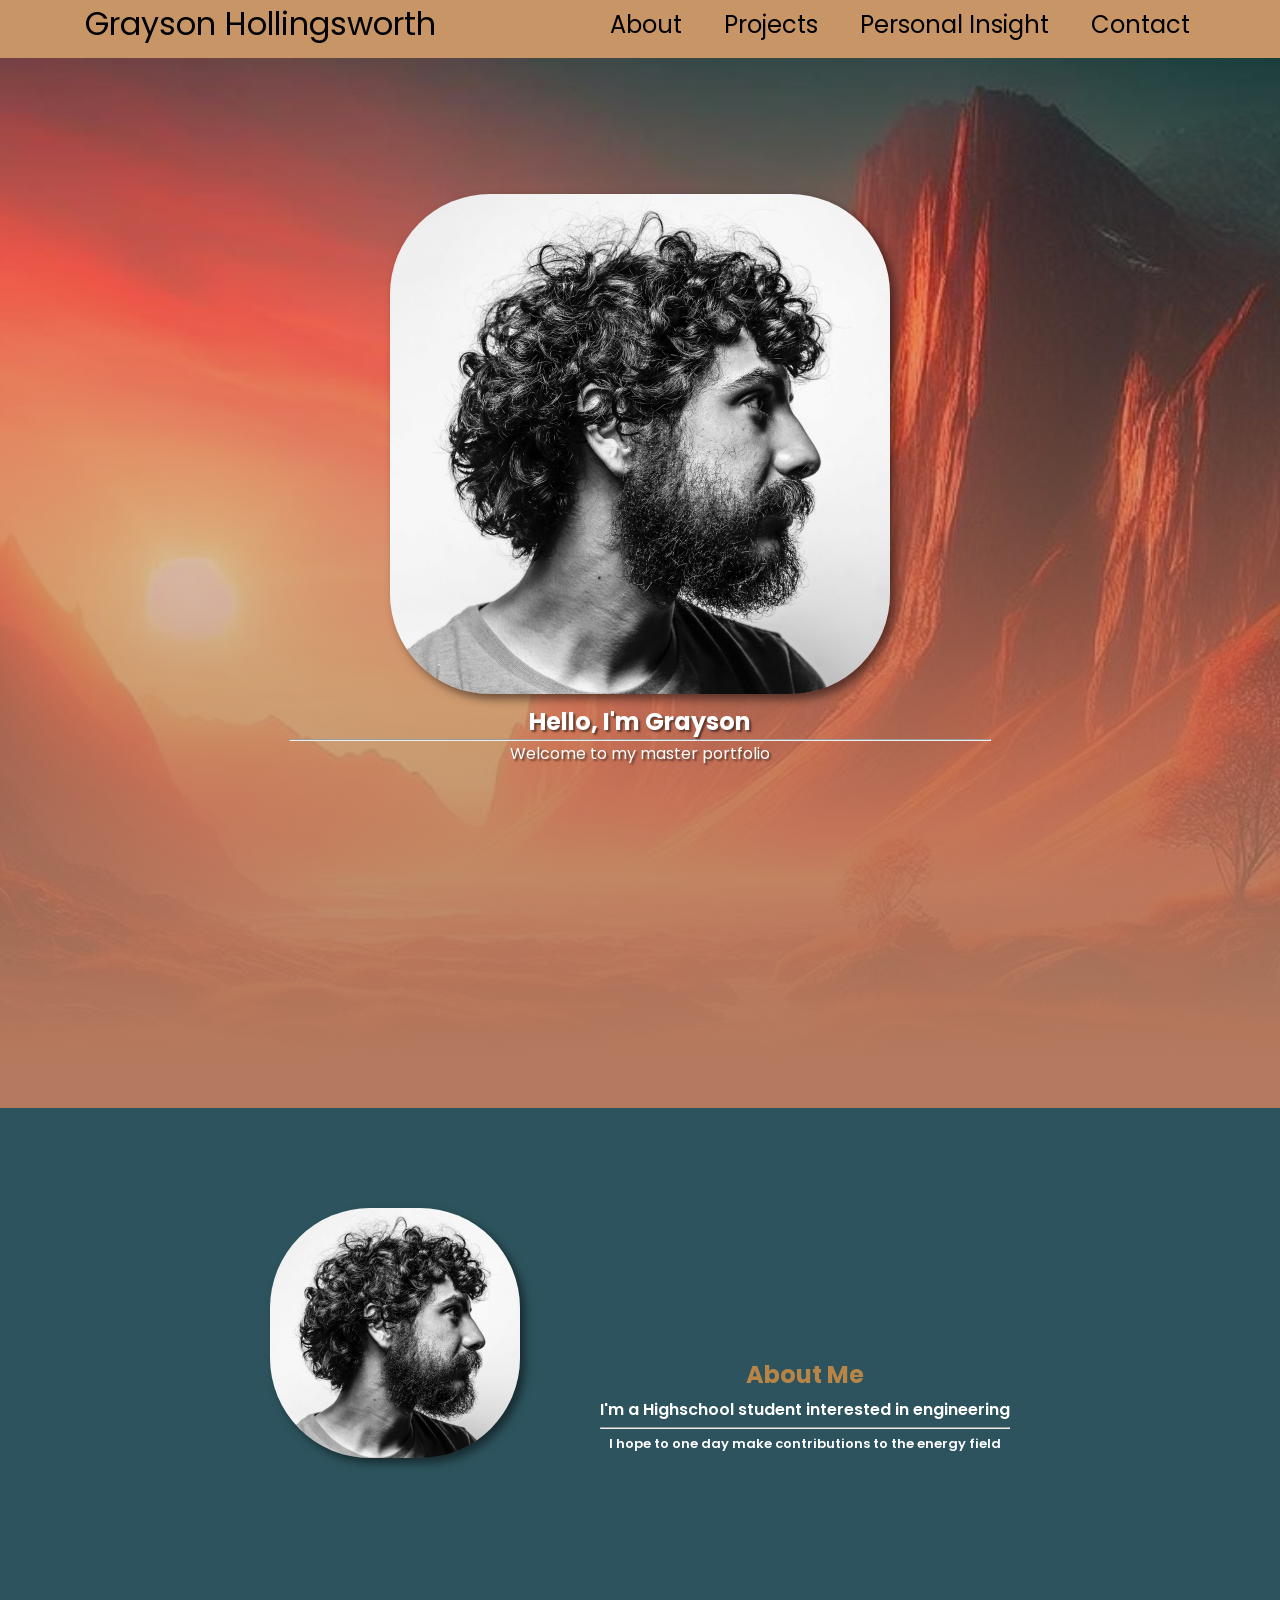
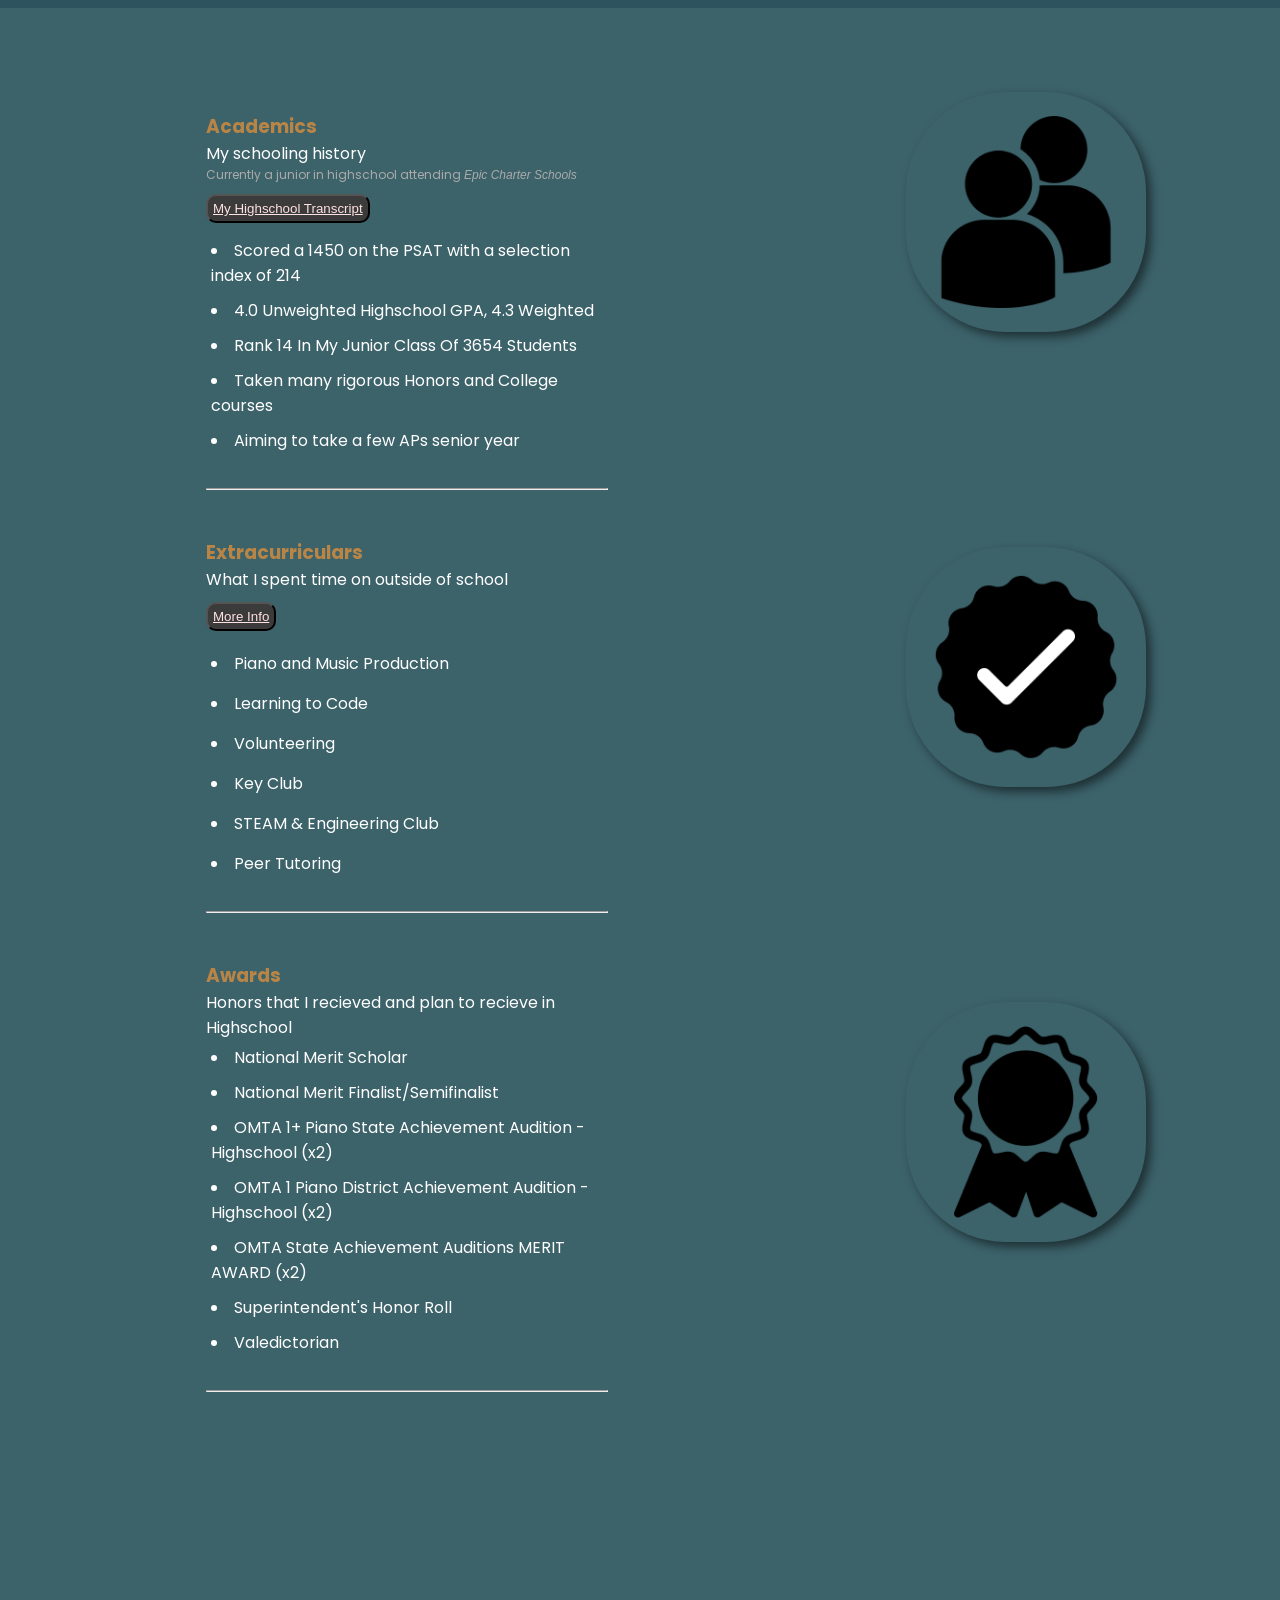
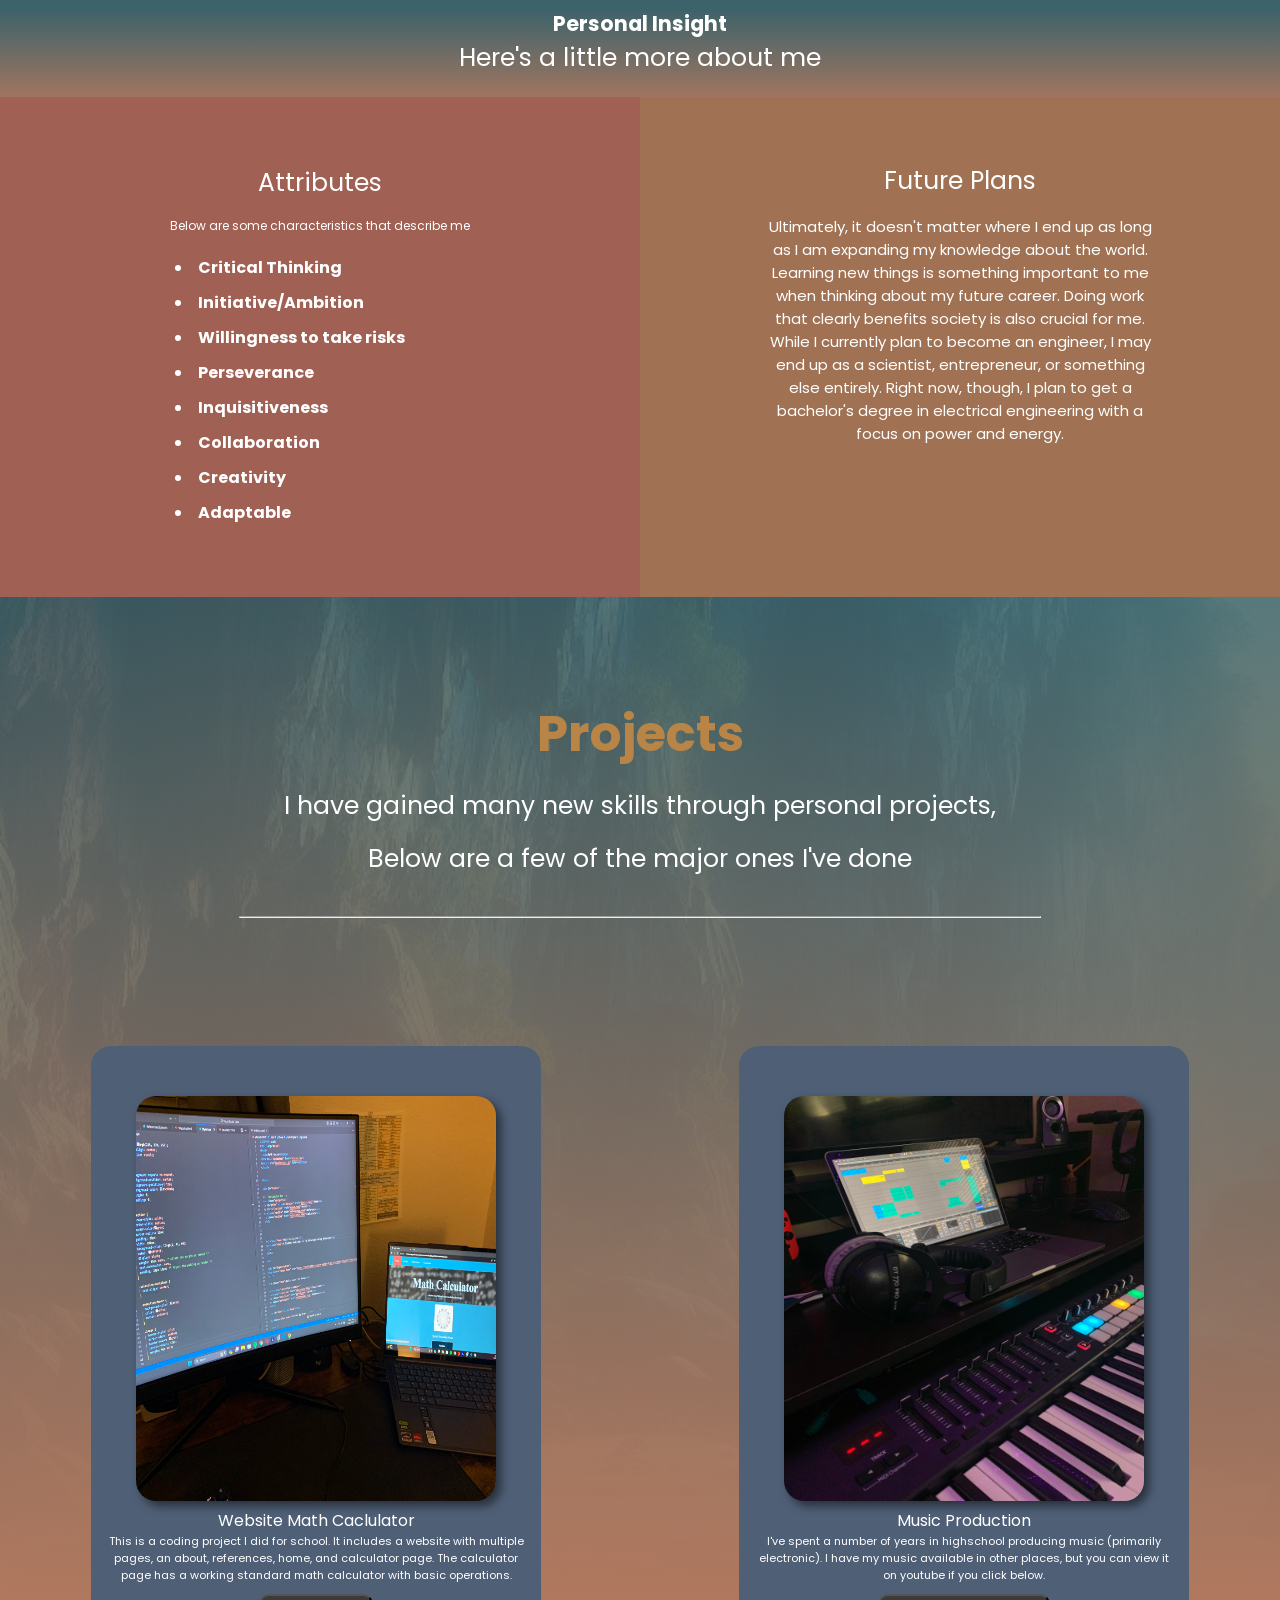
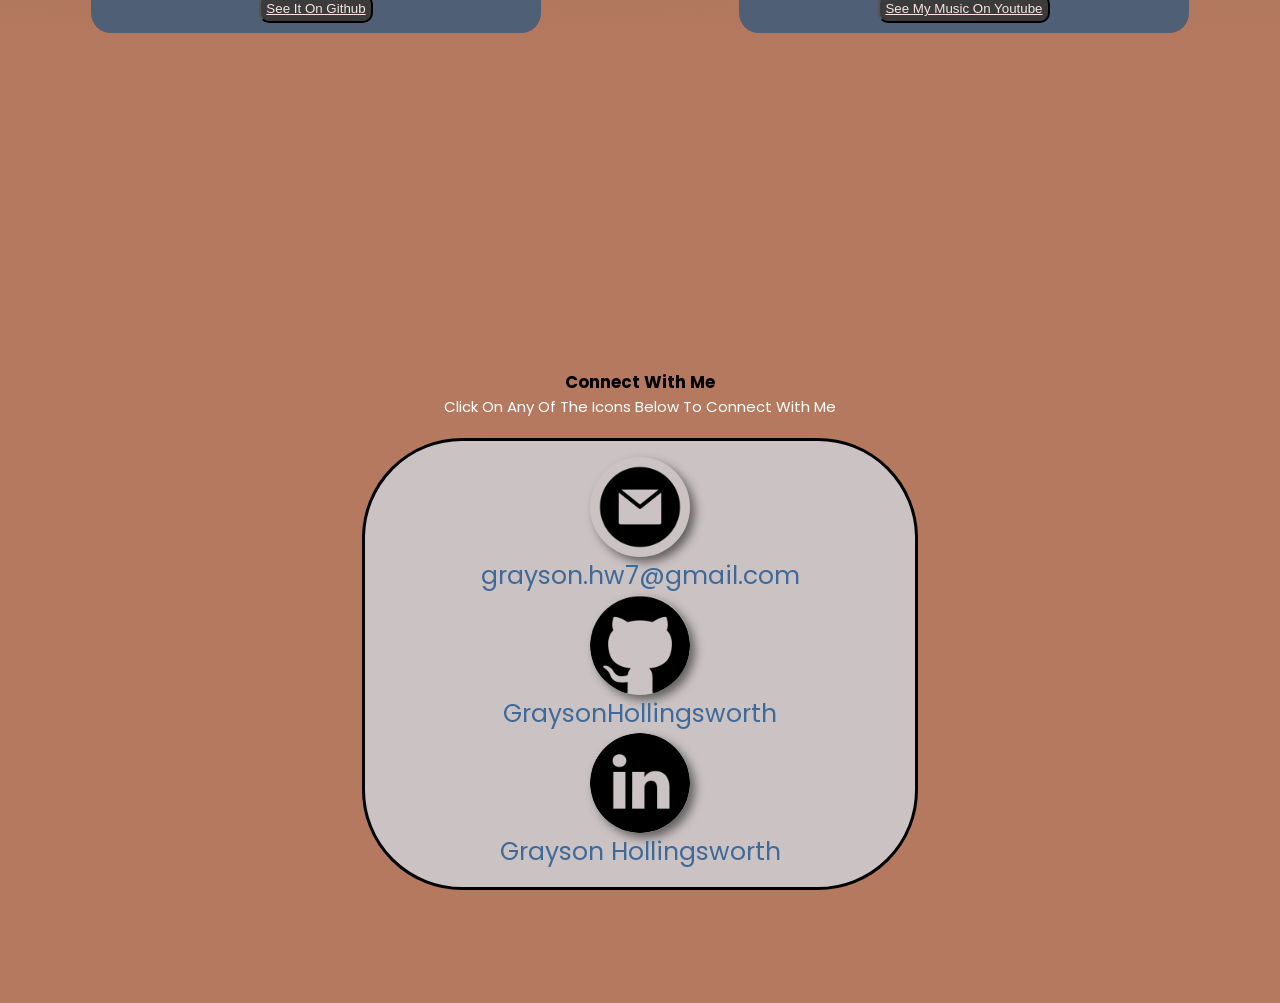
==== commit e4e2c73e: "Updated Info and Tweaks Added my image and updated some info on the website" ====
--- a/index.html
+++ b/index.html
@@ -42,7 +42,7 @@
     <section id="introduction">
         <div class="intro-info">
         <div id="img-container">
-            <img class="intro-img" src="about-pic.png" alt="profile-pic" height="500" width="500">
+            <img class="intro-img" src="about-pic.png" alt="profile-pic">
         </div>
         <h1 style="padding-top: 10px; 
         text-shadow: 2px 2px 2px rgba(0, 0, 0, 0.5);">
@@ -74,9 +74,10 @@
             <button type="button" onclick="window.open('https://drive.google.com/file/d/1ueyACb-S9OKca07_ZA91NX_ycfeVvfu-/view?usp=drive_link')">My Highschool Transcript</button>
             <p></p>
             <li>Scored a 1450 on the PSAT with a selection index of 214</li>
-            <li>4.0 Unweighted Highschool GPA, 4.25 Weighted</li>
-            <li>Rank 14 In My Junior Class Of 3393 Students</li>
+            <li>4.0 Unweighted Highschool GPA, 4.3 Weighted</li>
+            <li>Rank 14 In My Junior Class Of 3654 Students</li>
             <li>Taken many rigorous Honors and College courses</li>
+            <li>Aiming to take a few APs senior year</li>
             <hr class="hr-about">
         </div>
 
@@ -107,16 +108,16 @@
             <p class="extra-info">Last fall, I joined my school's KeyClub. 
                 This has provided me with a way to connect with other students passionate about volunteering 
                 and has opened the doors to new volunteer opportunities for me.
-                I have also applied to become the Vice President of KeyClub to get more involved
-                but I'm still waiting for their decision to be accounced!</p>
-            <li>STEAM Club</li>
+                I have become more involved and will serve as the Vice President for Key Club this semester.</p>
+            <li>STEAM & Engineering Club</li>
             <p class="extra-info">As I have mentioned, I'm interested in the STEAM area. 
                 I was planning on joining my school's STEAM club in the fall semester of my junior year, but unfortunately missed the application deadline.
-                I hope to join the club this spring semester if the club is still accepting new members so I can meet more people
-                who are also interested in STEAM.</p>
+                I have joined the STEAM and Engineering club this spring semester to meet more people
+                who share similar interests.</p>
             <li>Peer Tutoring</li>
-            <p class="extra-info">My first training session for peer tutoring is coming up.
-                When I have more to write about my experience, I will update this page!</p>
+            <p class="extra-info">Peer Tutoring has been another challenging way for me to grow intellectually and as a person. I'm teaching 7th grade math. Through doing it, I've had to
+                prepare lessons and assessments and give tutoring sessions twice per week. I will be doing this from Feb 6th through Mar 14th.
+            </p>
             <hr class="hr-about">
         </div>
 
--- a/istyle.css
+++ b/istyle.css
@@ -273,6 +273,12 @@
     box-shadow: 5px 5px 10px rgba(0, 0, 0, 0.5);
 }
 
+.intro-img {
+    height: 500px;
+    width: 500px;
+    object-fit: cover;
+}
+
 /* ABOUT SECTION */
 
 #about {
@@ -291,6 +297,10 @@
     padding-top: 100px;
     border-color: black;
     margin-left: 0px;
+}
+
+.about-img {
+    object-fit: cover;
 }
 
 .img2-container {
--- a/mediaqueries.css
+++ b/mediaqueries.css
@@ -24,7 +24,7 @@
     }
     #about {
         flex-direction: column;
-        width: 300px;
+        width: 100%;
         height: 700px;
         min-width: 375px;
         padding-top: 0px;
@@ -54,7 +54,7 @@
         margin-left: 0px;
         padding-left: 0px;
         margin-right: 100px;
-        max-width: 300px;
+        max-width: 100%;
     }
     .section2_text, .section3_text, .section4_text {
         max-width: 300px;
@@ -63,7 +63,7 @@
     }
     #about-sections {
         flex-direction: initial;
-        width: 375px;
+        width: 100%;
         min-width: 300px;
         margin-left: 0px;
         align-content: left;
@@ -81,4 +81,7 @@
         width: 300px;
         max-width: 300px;
     }
+    #plans-attributes {
+        flex-direction: column;
+    }
 }
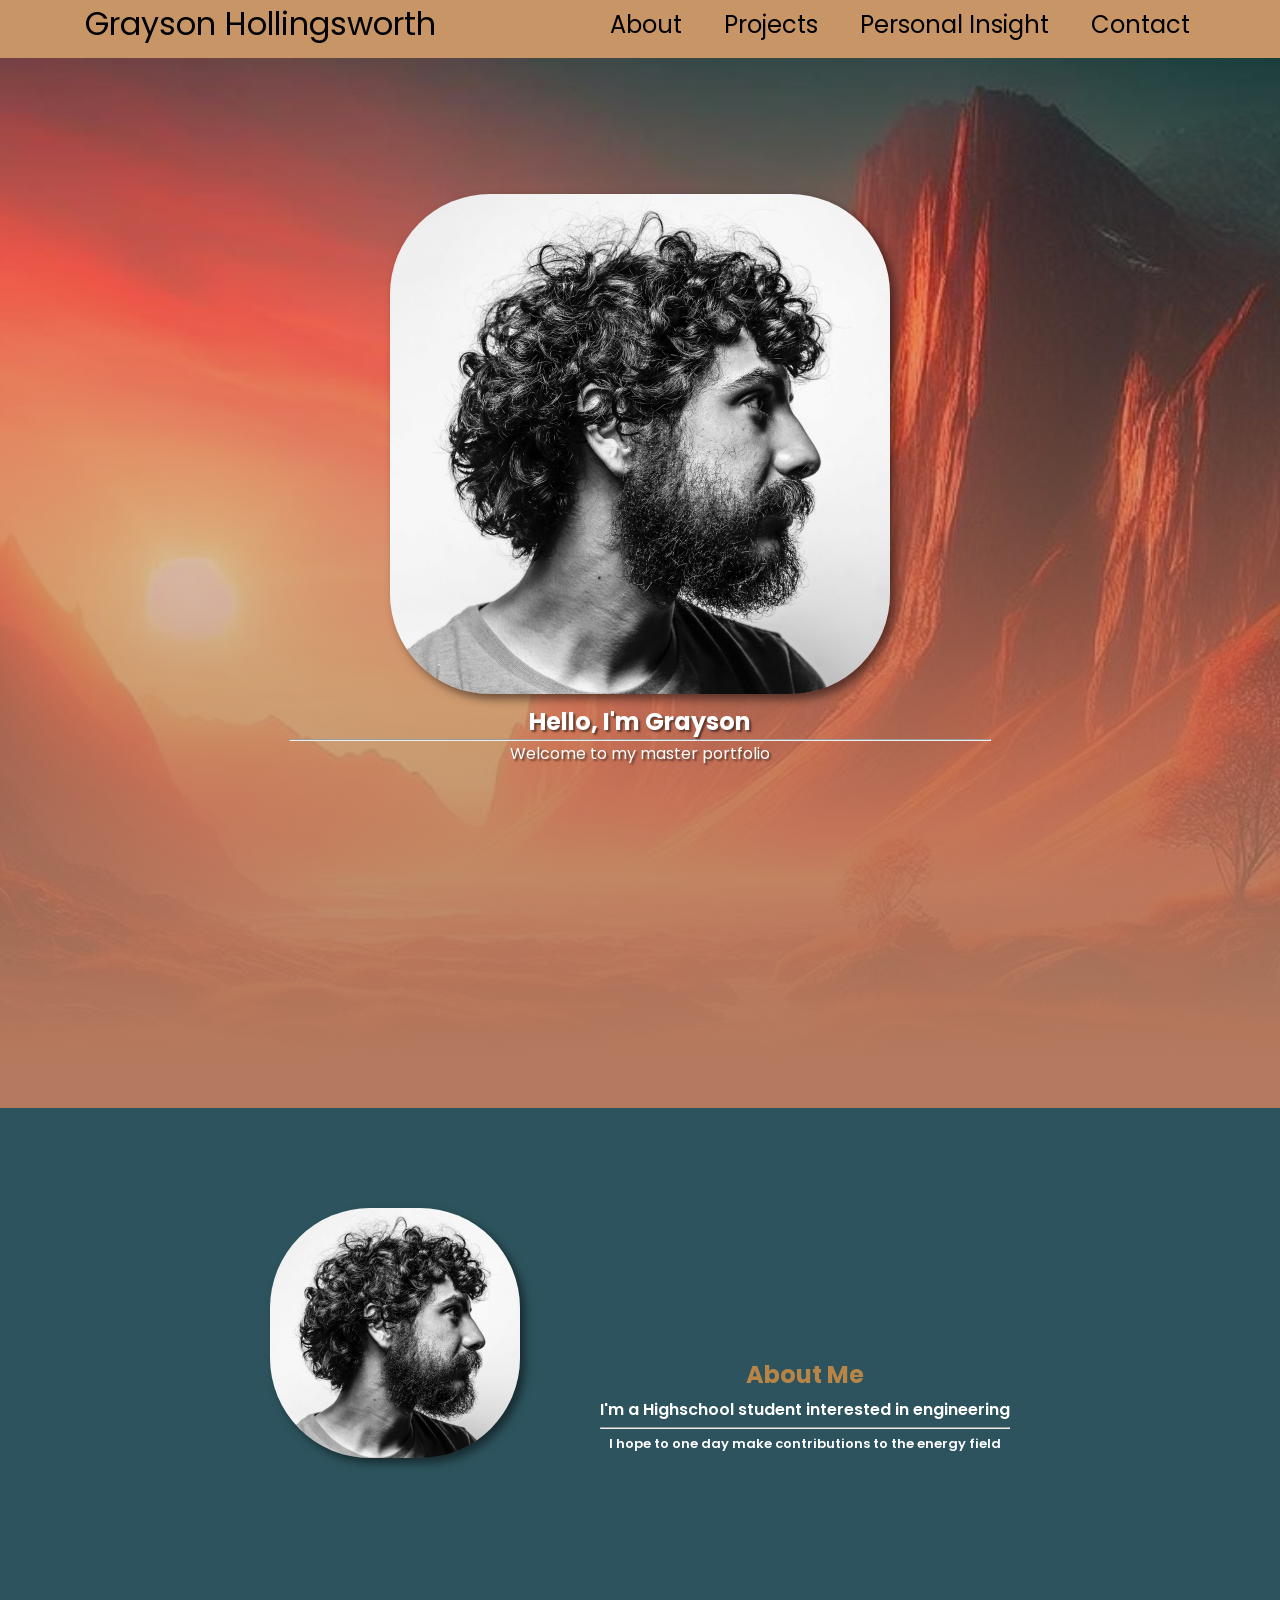
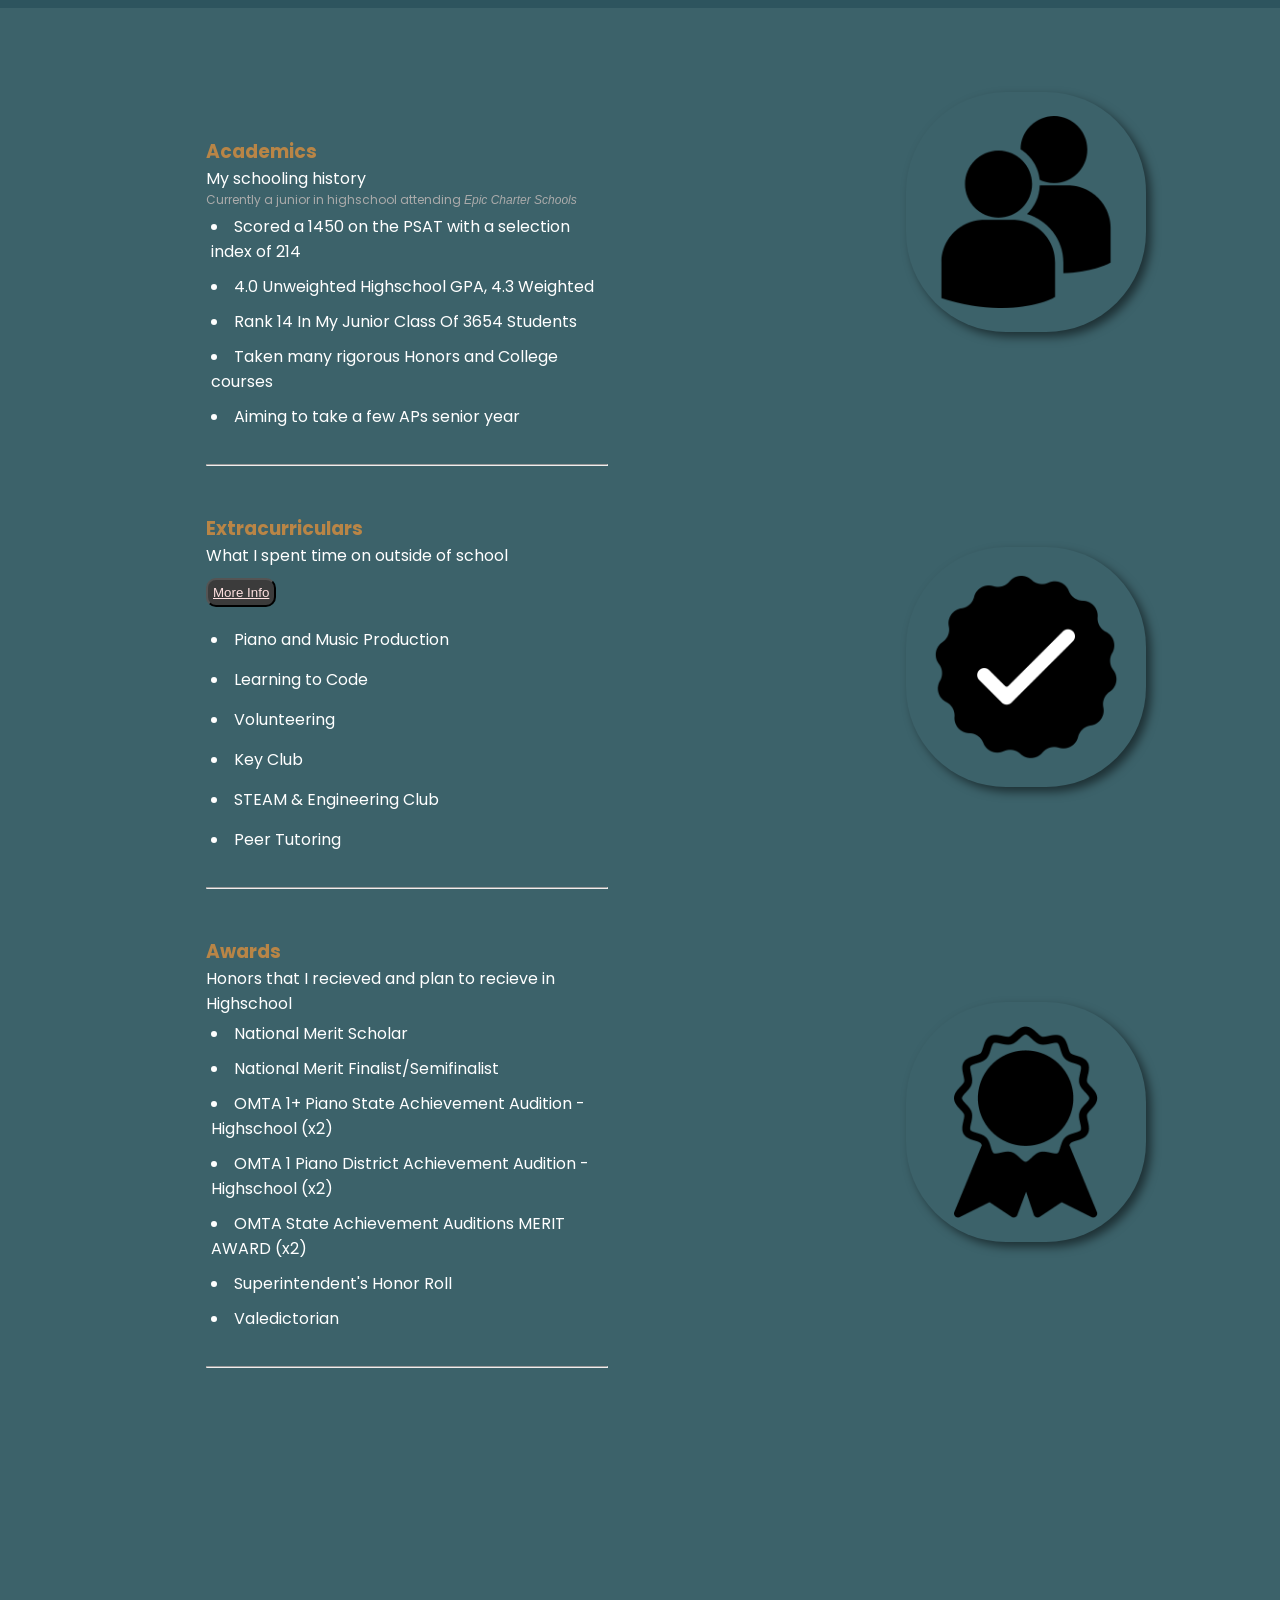
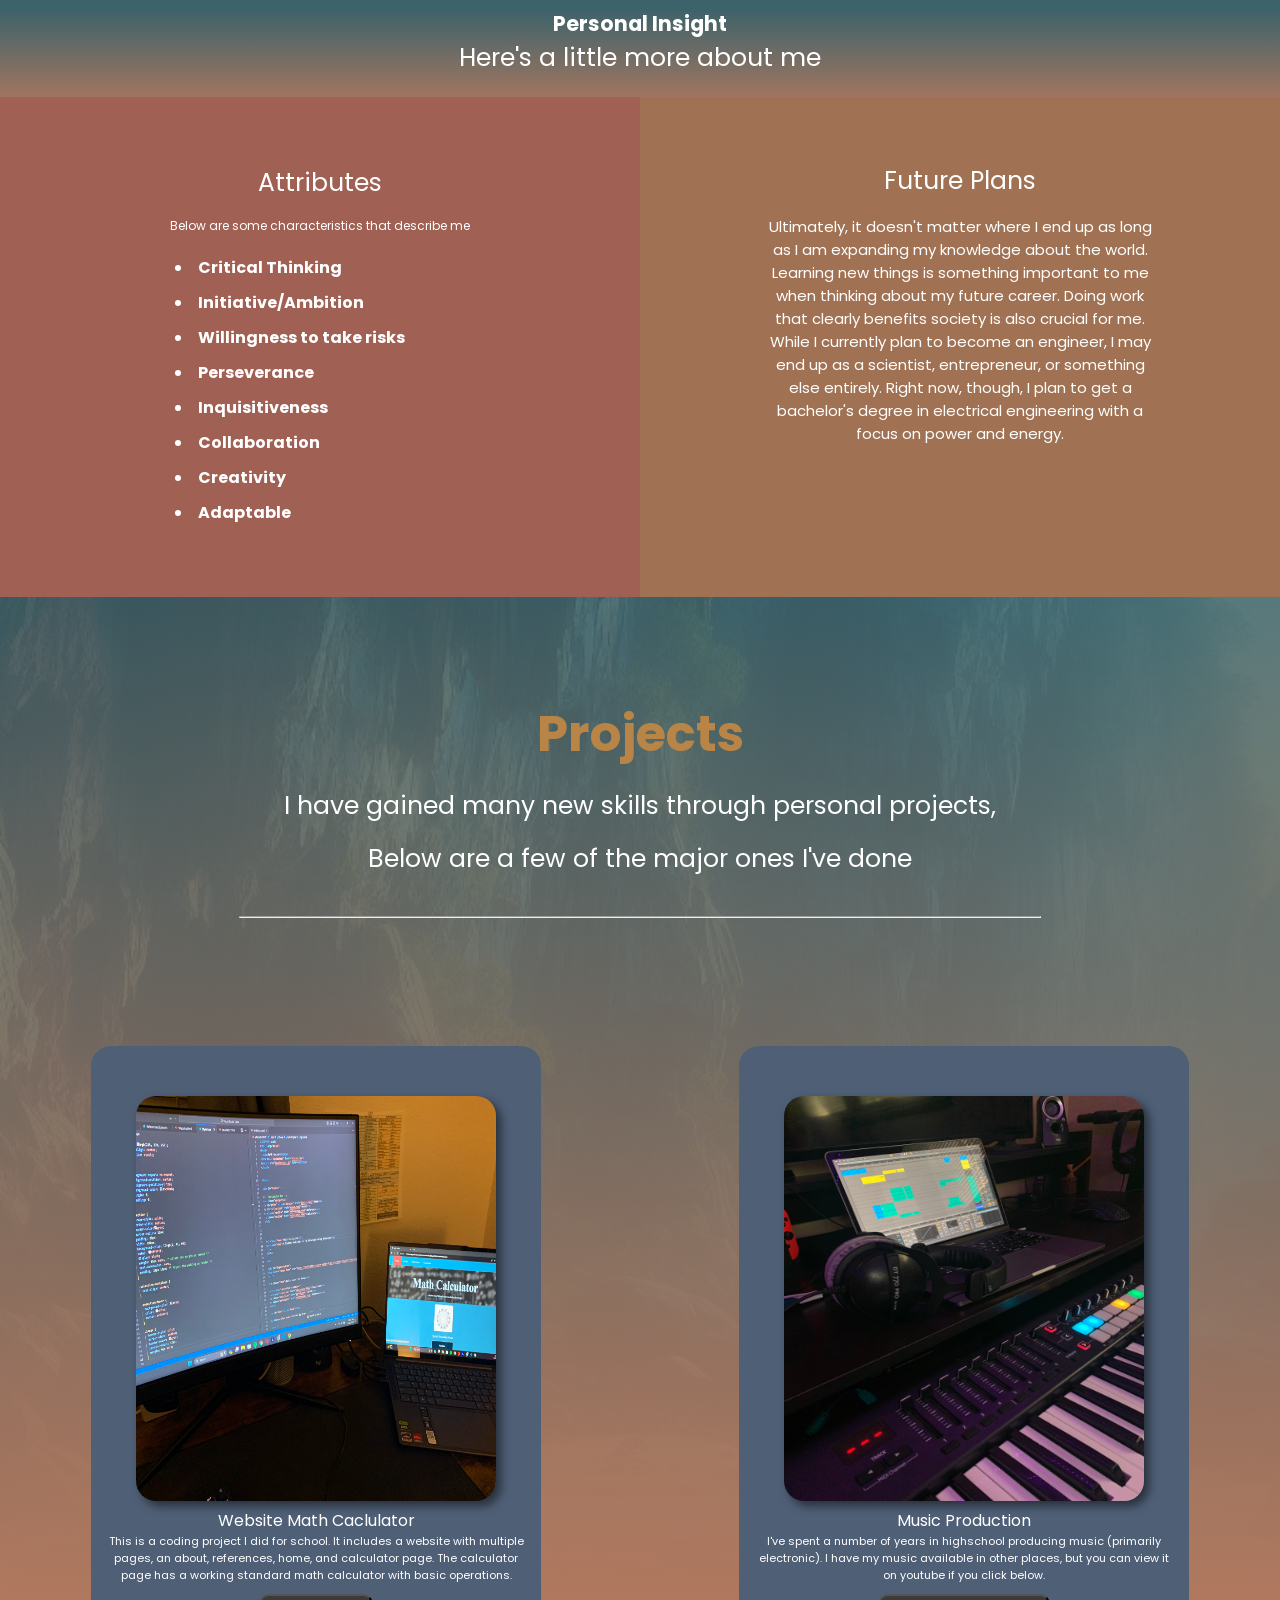
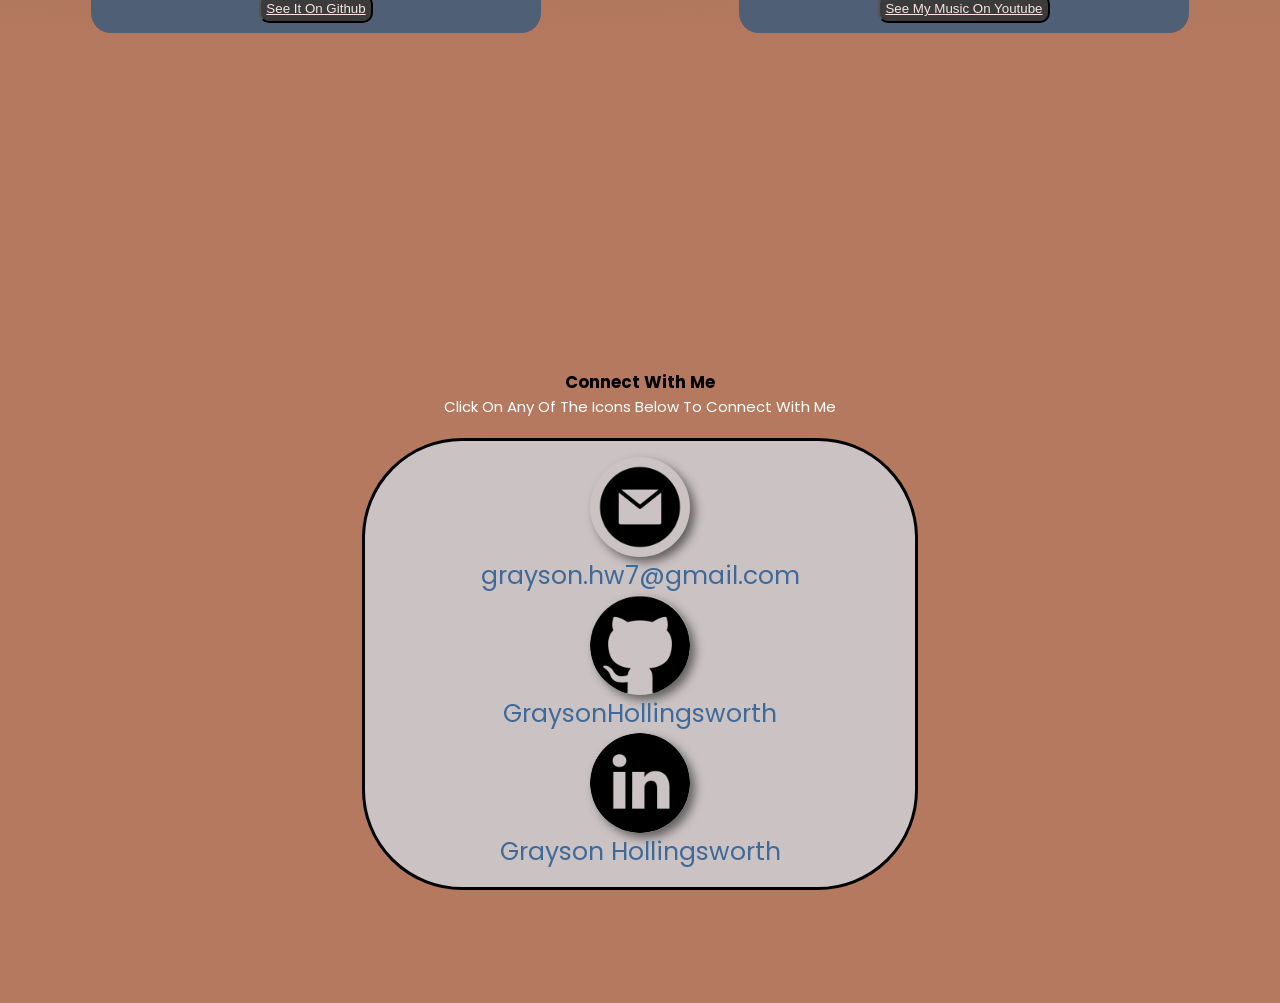
==== commit e30199a0: "Update index.html" ====
--- a/index.html
+++ b/index.html
@@ -71,7 +71,7 @@
             <h3>Academics</h3>
             <p>My schooling history</p>
             <p style="color: rgb(171, 171, 171); font-size: 12px;">Currently a junior in highschool attending <i>Epic Charter Schools</i></p>
-            <button type="button" onclick="window.open('https://drive.google.com/file/d/1ueyACb-S9OKca07_ZA91NX_ycfeVvfu-/view?usp=drive_link')">My Highschool Transcript</button>
+            <!--<button type="button" onclick="window.open('https://drive.google.com/file/d/1ueyACb-S9OKca07_ZA91NX_ycfeVvfu-/view?usp=drive_link')">My Highschool Transcript</button>-->
             <p></p>
             <li>Scored a 1450 on the PSAT with a selection index of 214</li>
             <li>4.0 Unweighted Highschool GPA, 4.3 Weighted</li>
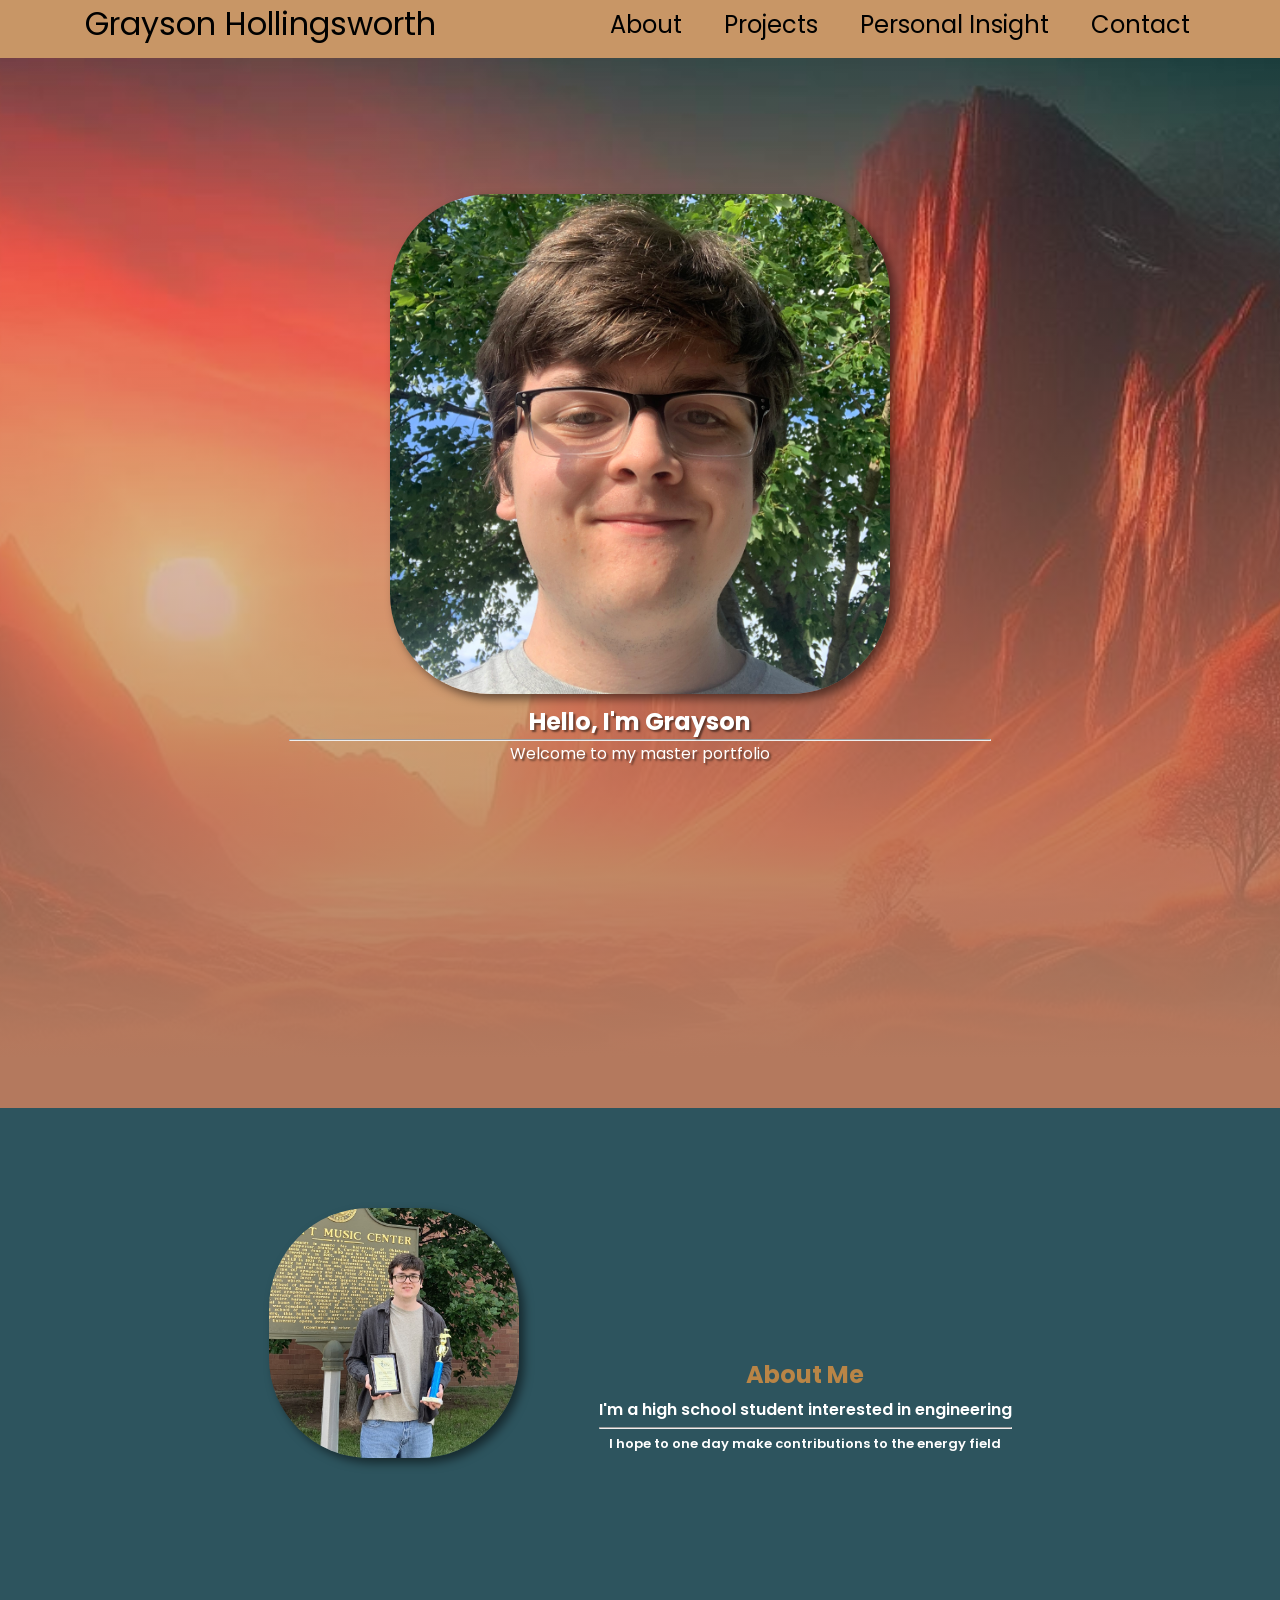
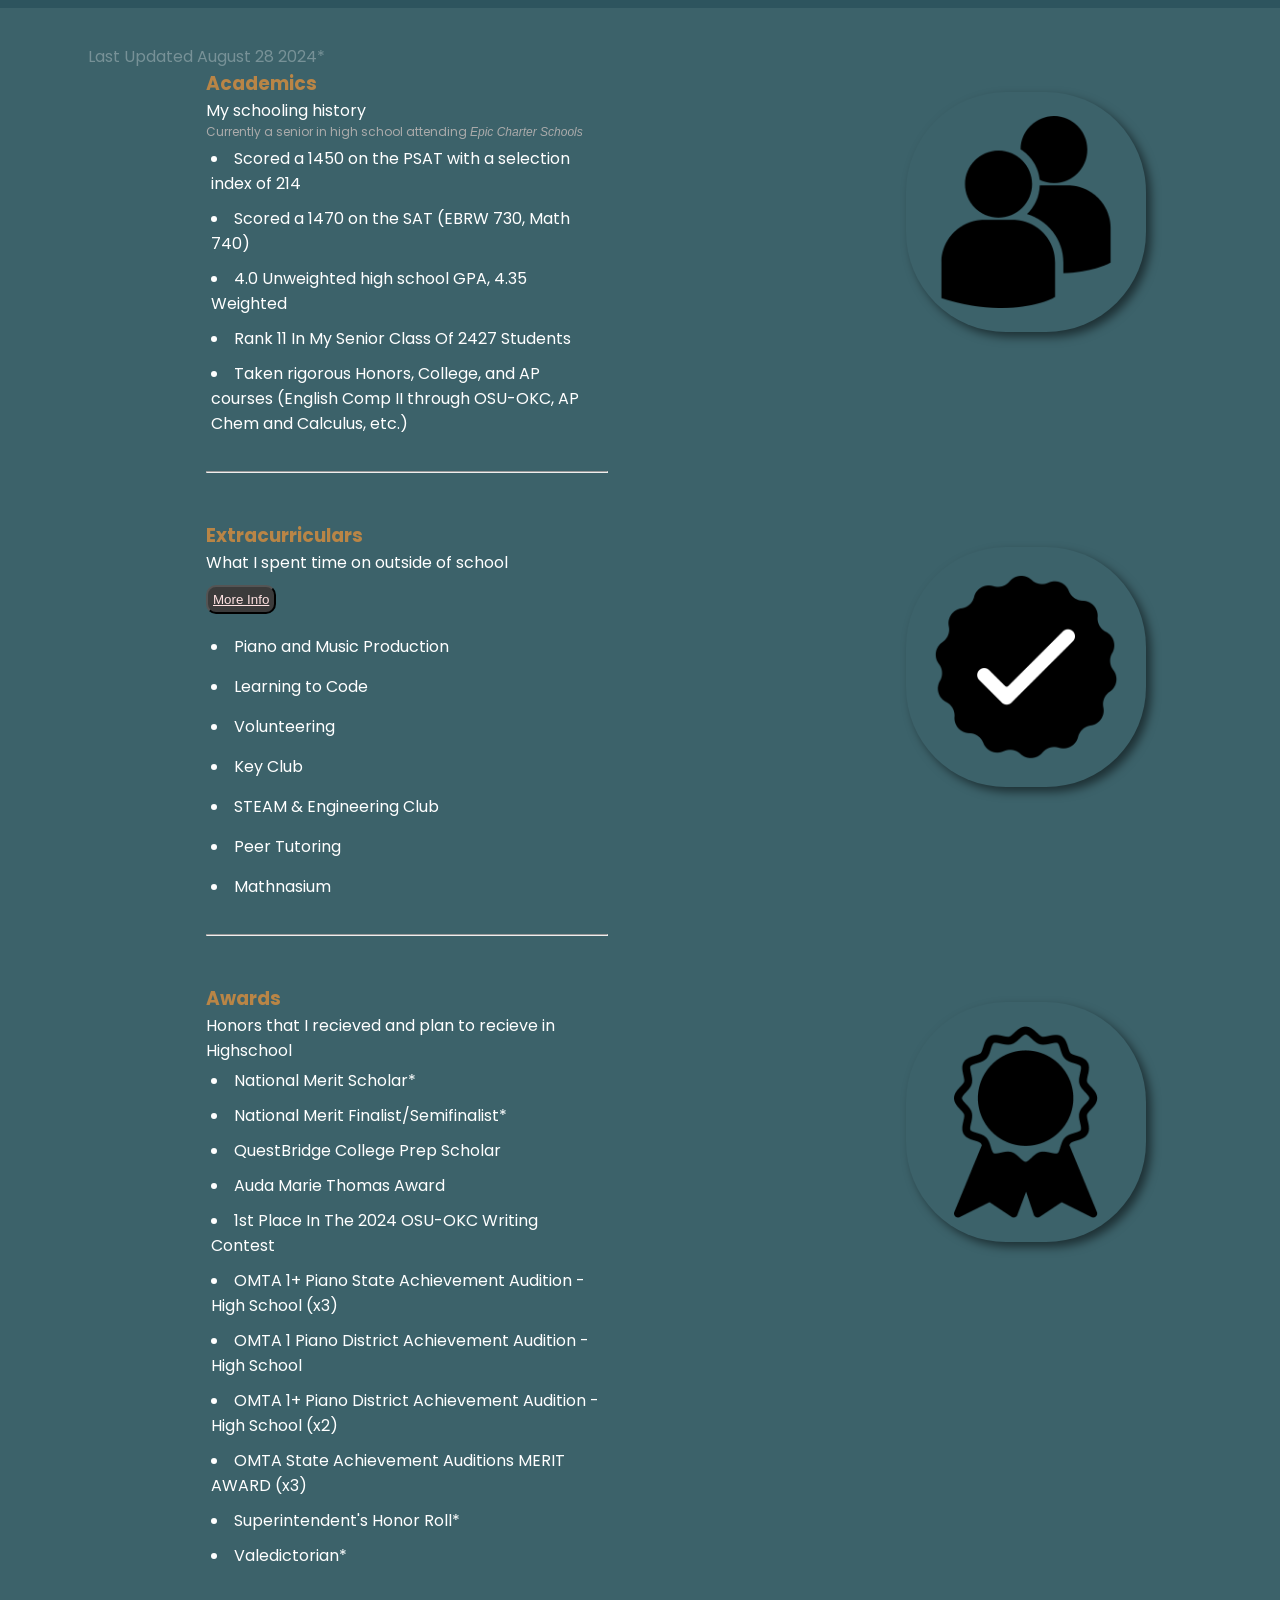
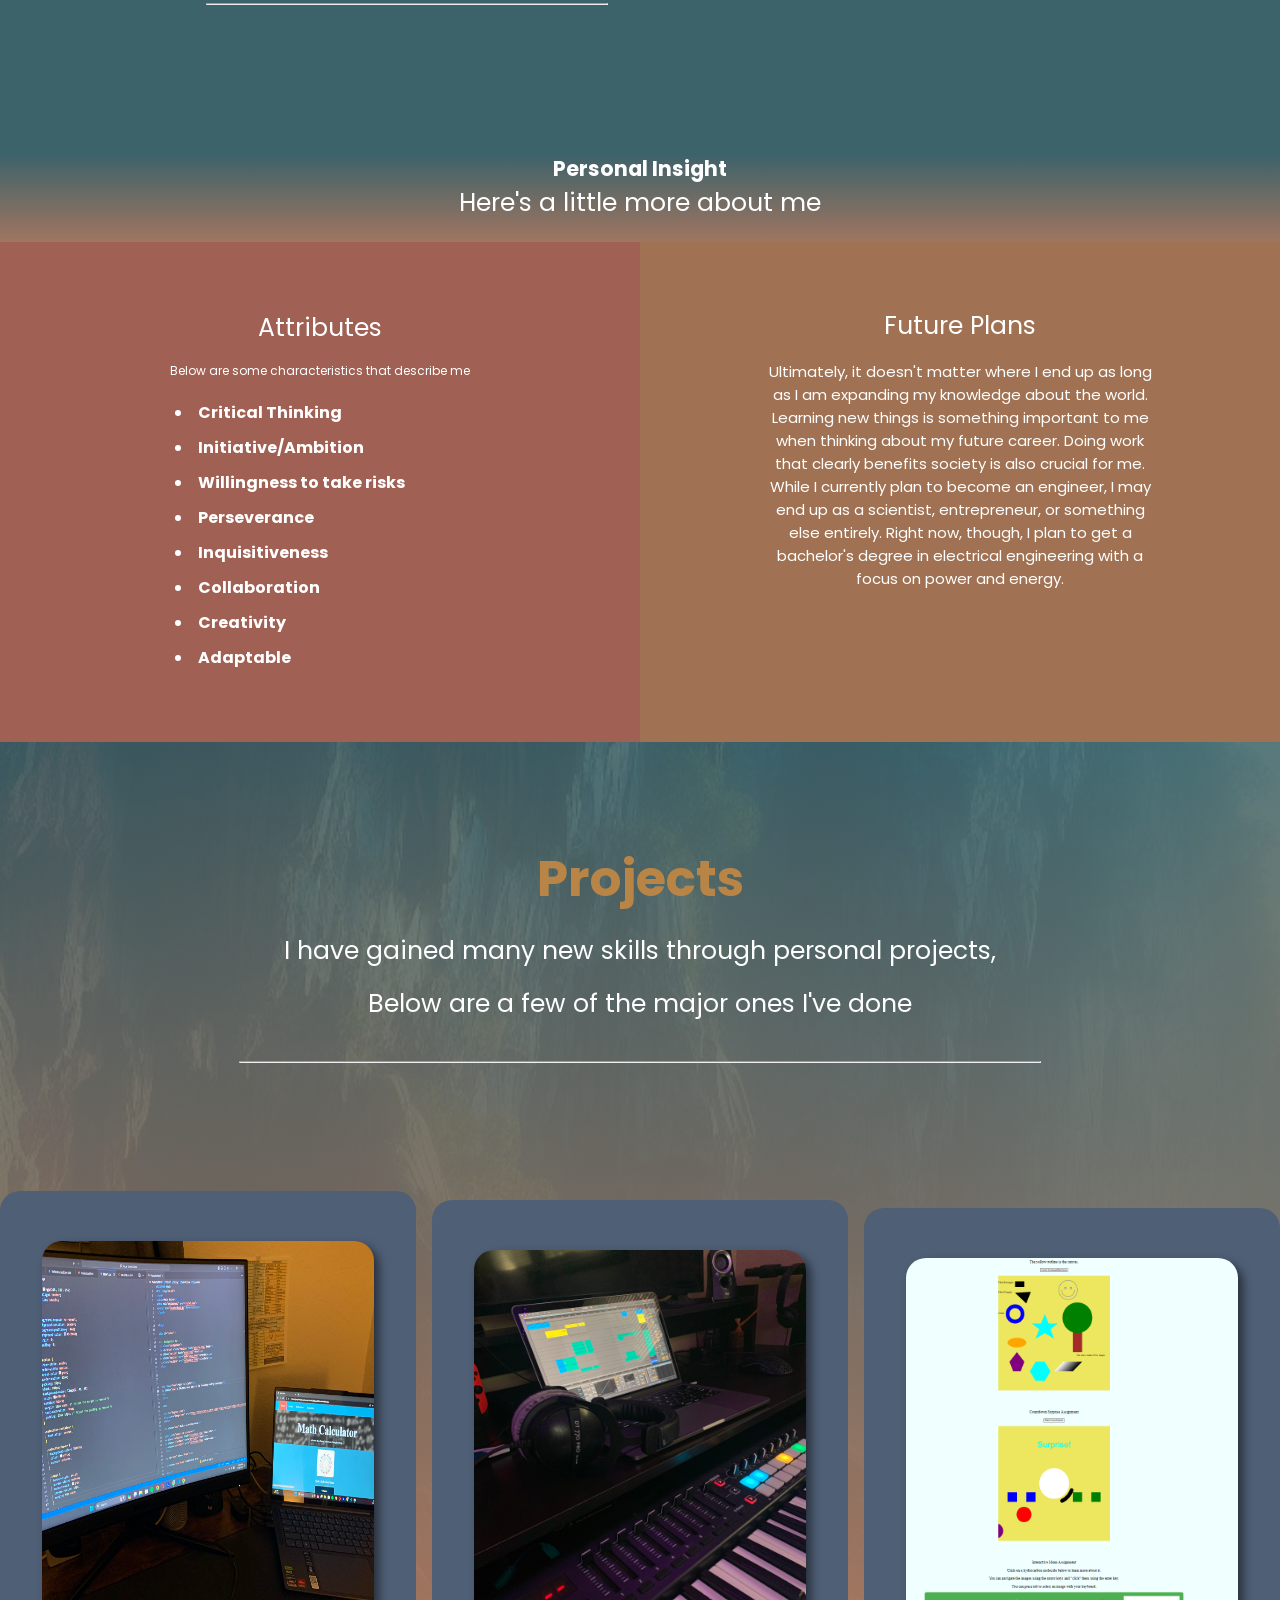
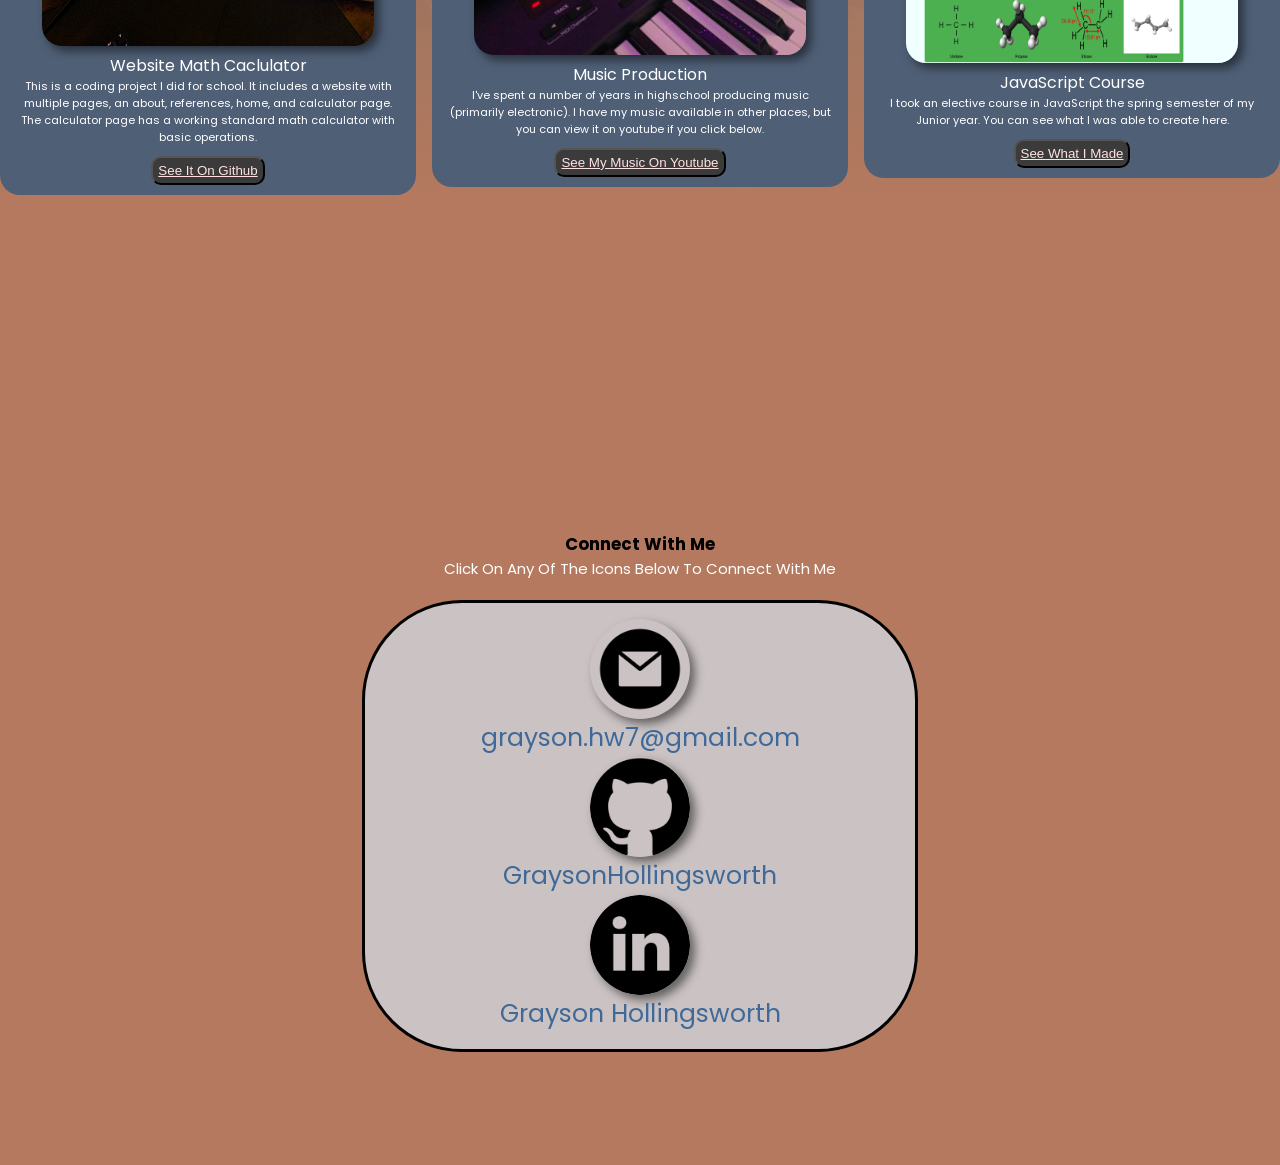
==== commit eed4ffff: "Updated Portfolio Information New project, extracurriculars, etc." ====
--- a/index.html
+++ b/index.html
@@ -42,7 +42,7 @@
     <section id="introduction">
         <div class="intro-info">
         <div id="img-container">
-            <img class="intro-img" src="about-pic.png" alt="profile-pic">
+            <img class="intro-img" src="smilee.jpeg" alt="profile-pic">
         </div>
         <h1 style="padding-top: 10px; 
         text-shadow: 2px 2px 2px rgba(0, 0, 0, 0.5);">
@@ -55,29 +55,30 @@
 <!-- About Intro --> 
     <section id="about">
         <div class="img2-container">
-            <img class="about-img" src="about-pic.png" alt="about-pic" height="250" width="250">
+            <img class="about-img" src="pianostateaudition2.jpg" alt="about-pic" height="250" width="250">
             </div> 
 
         <div class="section_text">
             <h2>About Me</h2>
-            <p>I'm a Highschool student interested in engineering</p><hr>
+            <p>I'm a high school student interested in engineering</p><hr>
             <p style="font-size: 13px;">I hope to one day make contributions to the energy field</p>
         </div>
     </section>
 <!-- Academic History -->
     <section id="about-sections">
         <div class="about-info">
+        <p style="opacity: 30%;">Last Updated August 28 2024*</p>
         <div class="section2_text">
             <h3>Academics</h3>
             <p>My schooling history</p>
-            <p style="color: rgb(171, 171, 171); font-size: 12px;">Currently a junior in highschool attending <i>Epic Charter Schools</i></p>
+            <p style="color: rgb(171, 171, 171); font-size: 12px;">Currently a senior in high school attending <i>Epic Charter Schools</i></p>
             <!--<button type="button" onclick="window.open('https://drive.google.com/file/d/1ueyACb-S9OKca07_ZA91NX_ycfeVvfu-/view?usp=drive_link')">My Highschool Transcript</button>-->
             <p></p>
             <li>Scored a 1450 on the PSAT with a selection index of 214</li>
-            <li>4.0 Unweighted Highschool GPA, 4.3 Weighted</li>
-            <li>Rank 14 In My Junior Class Of 3654 Students</li>
-            <li>Taken many rigorous Honors and College courses</li>
-            <li>Aiming to take a few APs senior year</li>
+            <li>Scored a 1470 on the SAT (EBRW 730, Math 740)</li>
+            <li>4.0 Unweighted high school GPA, 4.35 Weighted</li>
+            <li>Rank 11 In My Senior Class Of 2427 Students</li>
+            <li>Taken rigorous Honors, College, and AP courses (English Comp II through OSU-OKC, AP Chem and Calculus, etc.)</li>
             <hr class="hr-about">
         </div>
 
@@ -87,36 +88,44 @@
             <p></p>
             <button id="info-button" type="button">More Info</button>
             <li>Piano and Music Production</li>
-            <p class="extra-info">I have always had an interest in music. I got into piano from a young age (around 8yrs) and have been playing it ever since. 
-                Although more recently I have been dedicating even more time to it since I am performing in OMTA auditions. 
+            <p class="extra-info">I have always had an interest in music. While I've enjoyed a lot of instruments in my life, 
+                I got into piano from a young age (around 8yrs old) and have been playing it ever since. 
+                I also played alto-saxophone in a homeschool band my sophomore year of high school.
+                Although, more recently I have been dedicating even more time to it since I am performing in OMTA auditions. 
                 I also made some of my own music for a few years with a DAW on my laptop. 
                 If you would like to listen to some of the music I made you can visit this link: 
                 <a href="https://www.youtube.com/@vibexmusic1658">Music On Youtube</a></p>
             <li>Learning to Code</li>
             <p class="extra-info">Learning to code is a more recent endeavor of mine. 
-                I started with a project I made in the fall of my junior year of highschool for a virtual internship class. 
+                I started with a project I made in the fall of my junior year of high school for a virtual internship class. 
                 In this project I made a website and functioning math calculator with the programming languages HTML, CSS, and JavaScript.
                 It is primarily thanks to the knowledge I gained from this project that I was able to create this portfolio website.
                 I plan to continue growing this skill since I hope to become an electrical engineer.</p>
             <li>Volunteering</li>
             <p class="extra-info">I enjoy volunteering and the opportunity it provides to give back to the community while learning new things.
                 So far, my volunteering experiences include volunteering at the Oklahoma Science Museum (13.5hrs), 
-                the Immigration Center at Western Oaks (15hrs), 
-                and at an Epic KeyClub event at Scissortail Park (2.5hrs). 
-                This spring school semester, I am signed up to be a peer tutor and plan to serve for at least 30 hours.</p>
+                the Immigration Center at Western Oaks (19hrs), multiple KeyClub events helping to tidy parks, provide free books, meals, and more (~10hrs),
+                and Epic Peer Tutoring (30hrs).</p>
             <li>Key Club</li>
-            <p class="extra-info">Last fall, I joined my school's KeyClub. 
+            <p class="extra-info">The fall of my Junior year, I joined my school's Key Club. 
                 This has provided me with a way to connect with other students passionate about volunteering 
                 and has opened the doors to new volunteer opportunities for me.
-                I have become more involved and will serve as the Vice President for Key Club this semester.</p>
+                I served as the Vice President of the club last year and will continue as VP through my senior year.</p>
             <li>STEAM & Engineering Club</li>
-            <p class="extra-info">As I have mentioned, I'm interested in the STEAM area. 
-                I was planning on joining my school's STEAM club in the fall semester of my junior year, but unfortunately missed the application deadline.
-                I have joined the STEAM and Engineering club this spring semester to meet more people
-                who share similar interests.</p>
+            <p class="extra-info">As I mentioned, I'm interested in the STEAM area. 
+                I participated in my school's STEAM and Engineering club the spring semester of my Junior year 
+                to meet more people who share similar interests.</p>
             <li>Peer Tutoring</li>
-            <p class="extra-info">Peer Tutoring has been another challenging way for me to grow intellectually and as a person. I'm teaching 7th grade math. Through doing it, I've had to
-                prepare lessons and assessments and give tutoring sessions twice per week. I will be doing this from Feb 6th through Mar 14th.
+            <p class="extra-info">Peer Tutoring has been another challenging way for me to grow intellectually and interpersonally. I taught 7th grade math. I had to
+                prepare lessons and assessments and give tutoring sessions twice per week. We covered topics such as solving equations, proportional relationships
+                with tables and graphs, and evaluating numerical expressions
+                involving exponents, rational numbers, fractions, and decimals.
+            </p>
+            <li>Mathnasium</li>
+            <p class="extra-info">
+                If all goes well, I plan to hold a mathematics tutoring position at a nearby Mathnasium for the remainder of the year. 
+                I don't yet know my start date but I have recieved a job offer and 
+                I'm excited for the new challenges and opportunities for growth that this presents to me!
             </p>
             <hr class="hr-about">
         </div>
@@ -127,13 +136,17 @@
             <p></p>
             <!-- <button type="button" onclick="window.open('https://drive.google.com/file/d/1ueyACb-S9OKca07_ZA91NX_ycfeVvfu-/view?usp=drive_link')">More Info</button> -->
             <p></p>
-            <li>National Merit Scholar</li>
-            <li>National Merit Finalist/Semifinalist</li>
-            <li>OMTA 1+ Piano State Achievement Audition - Highschool (x2)</li>
-            <li>OMTA 1 Piano District Achievement Audition - Highschool (x2)</li>
-            <li>OMTA State Achievement Auditions MERIT AWARD (x2)</li>
-            <li>Superintendent's Honor Roll</li>
-            <li>Valedictorian</li>
+            <li>National Merit Scholar*</li>
+            <li>National Merit Finalist/Semifinalist*</li>
+            <li>QuestBridge College Prep Scholar</li>
+            <li>Auda Marie Thomas Award</li>
+            <li>1st Place In The 2024 OSU-OKC Writing Contest</li>
+            <li>OMTA 1+ Piano State Achievement Audition - High School (x3)</li>
+            <li>OMTA 1 Piano District Achievement Audition - High School</li>
+            <li>OMTA 1+ Piano District Achievement Audition - High School (x2)</li>
+            <li>OMTA State Achievement Auditions MERIT AWARD (x3)</li>
+            <li>Superintendent's Honor Roll*</li>
+            <li>Valedictorian*</li>
             <hr class="hr-about">
         </div>
         </div>
@@ -212,6 +225,12 @@
             <p style="font-size: 11px; margin: auto 15px;">I've spent a number of years in highschool producing music (primarily electronic). I have my music available in other places, but you can view it on youtube if you click below.</p>
             <button type="button" onclick="window.open('https://www.youtube.com/@vibexmusic1658')">See My Music On Youtube</button>
             </div>
+            <div class="project2-container">
+                <img class="projects-img2" src="JavaScript-Course.png" alt="project2 img">
+                <p>JavaScript Course</p>
+                <p style="font-size: 11px; margin: auto 15px;">I took an elective course in JavaScript the spring semester of my Junior year. You can see what I was able to create here.</p>
+                <button type="button" onclick="window.open('https://graysonh.neocities.org/')">See What I Made</button>
+            </div>
         </div>
     </section>
 <!-- Contact -->
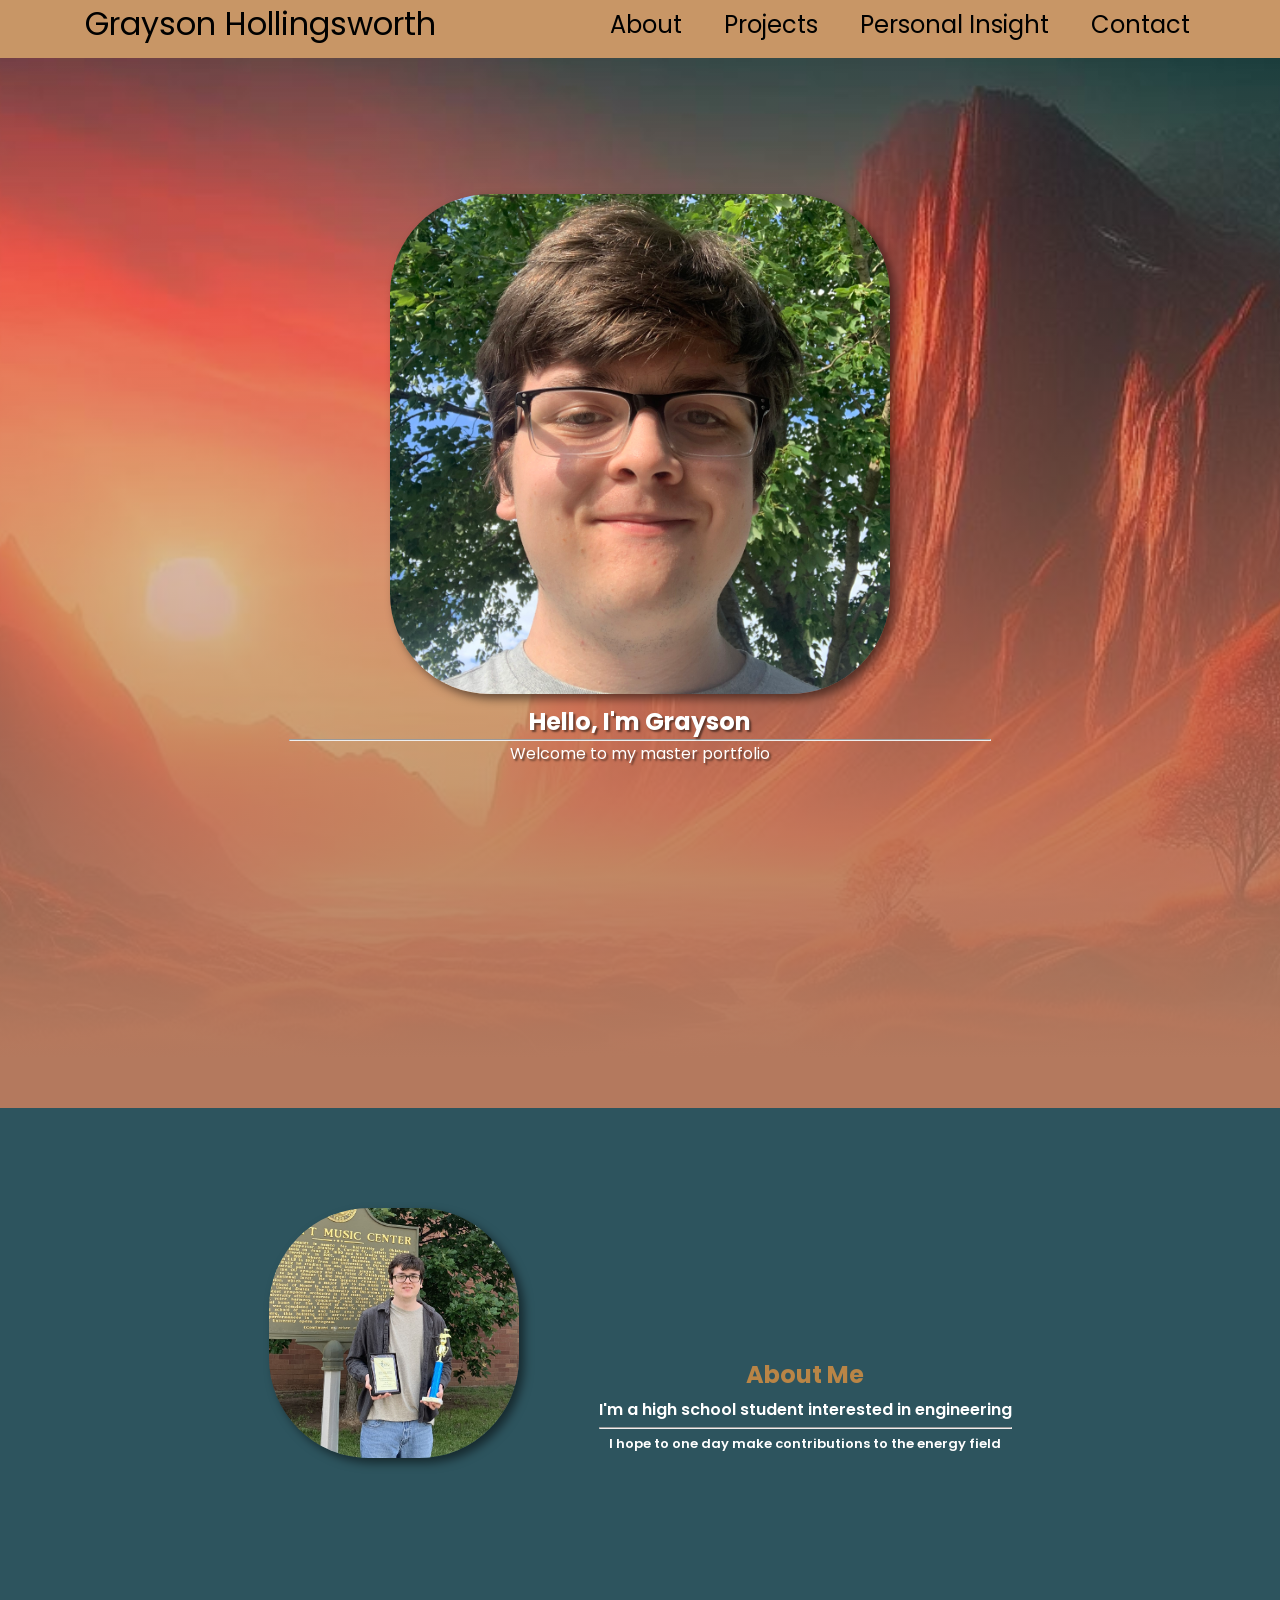
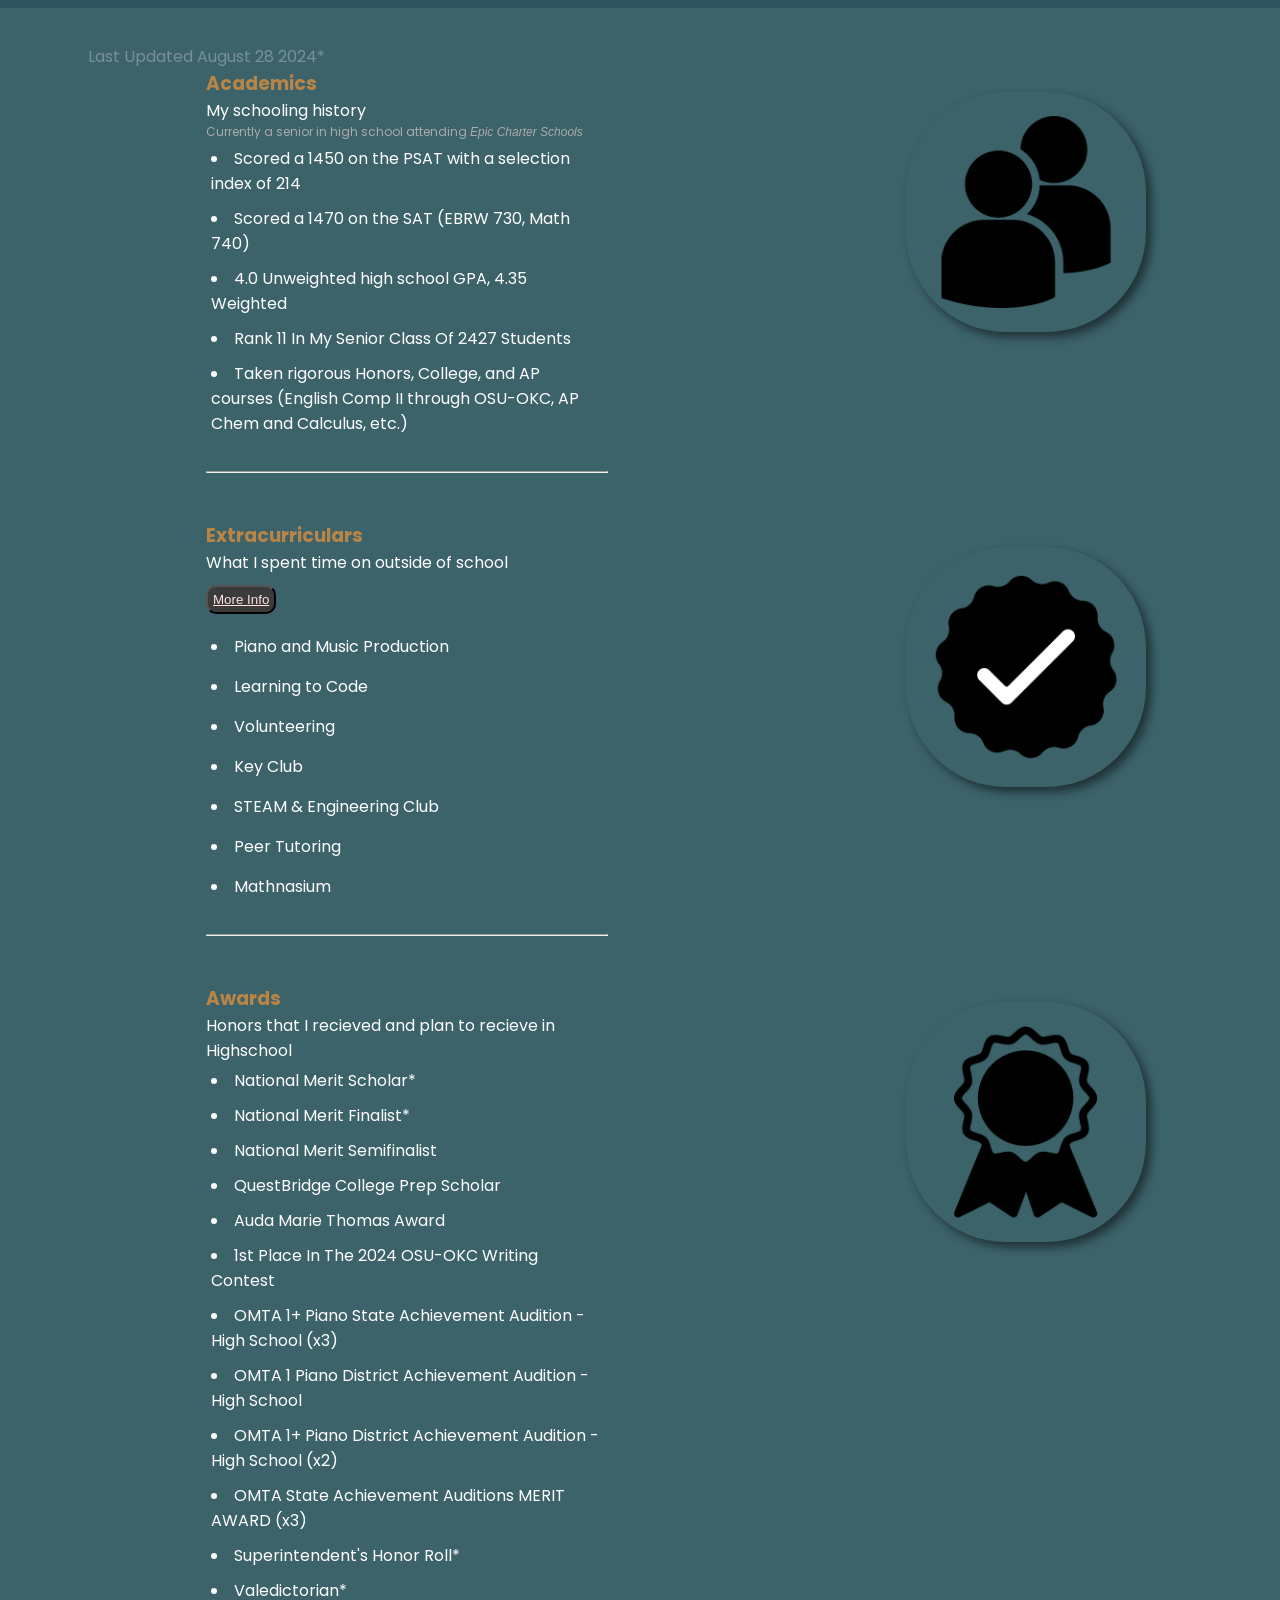
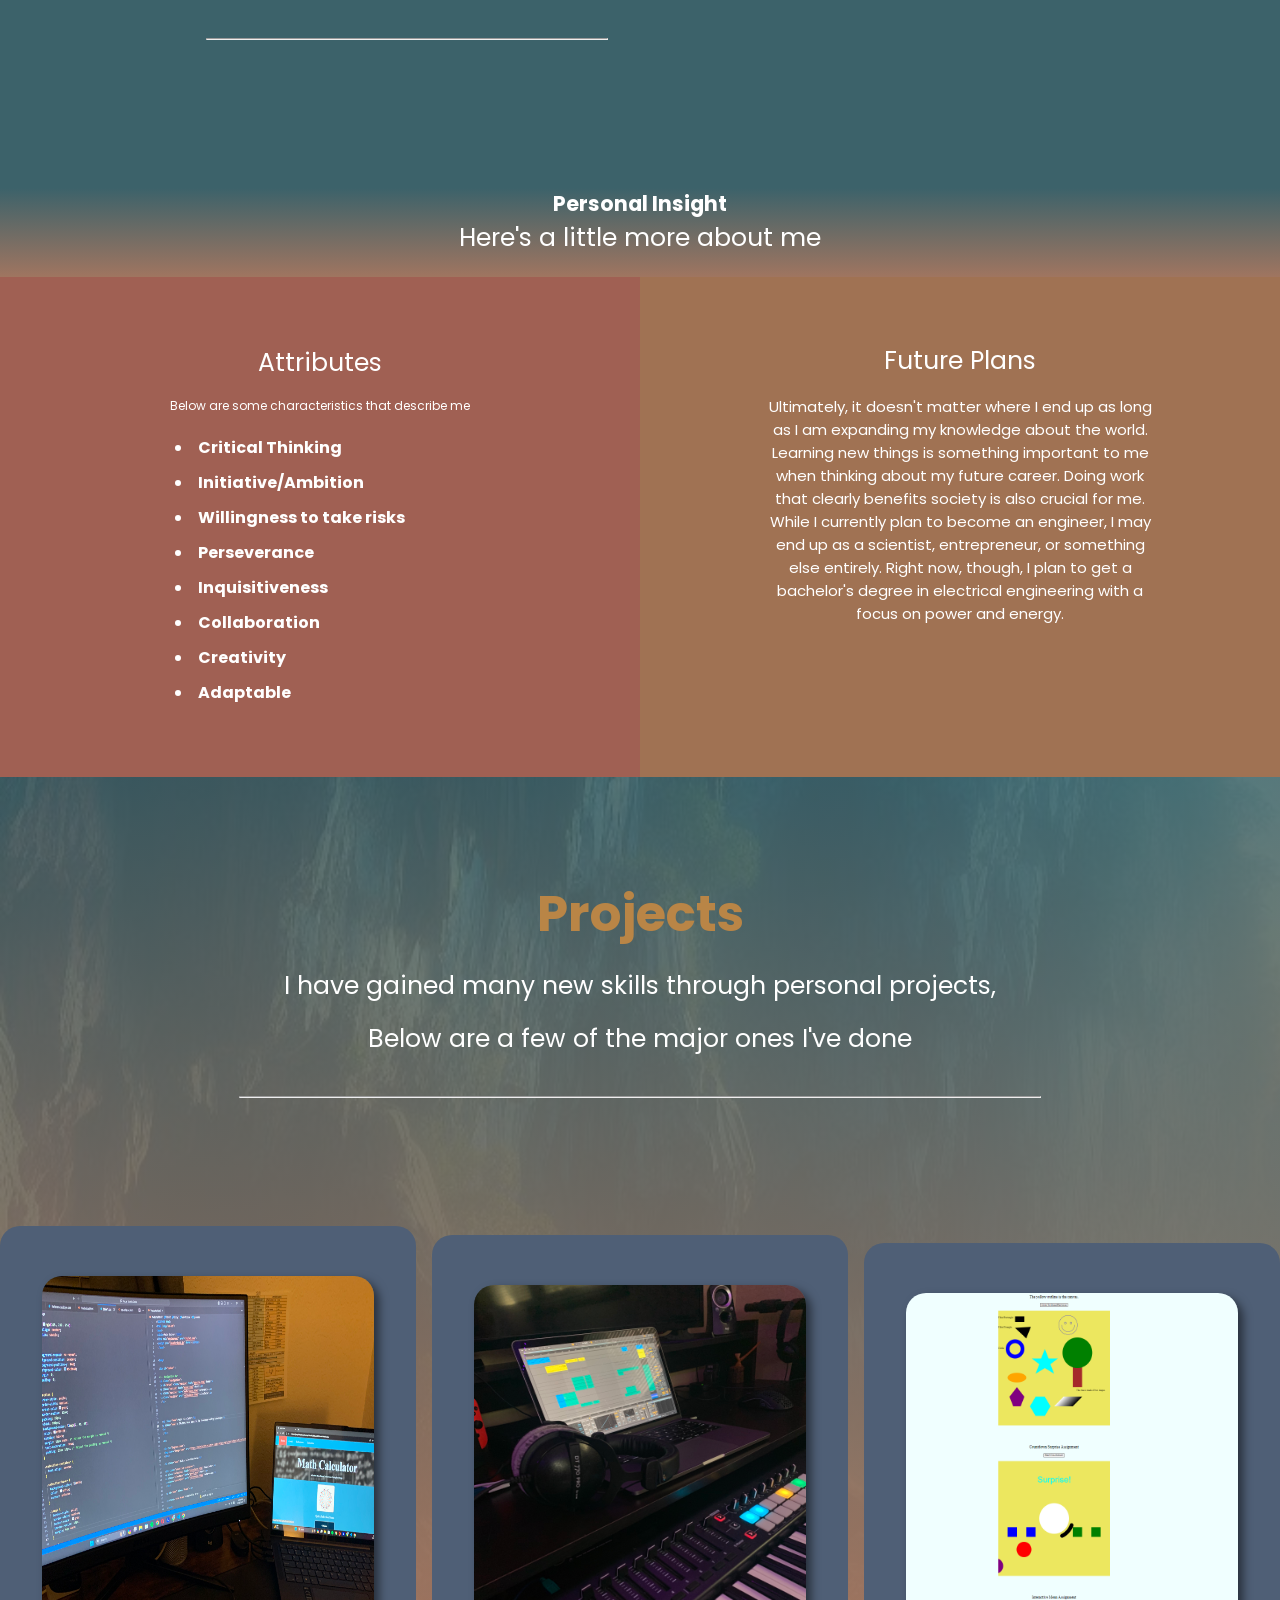
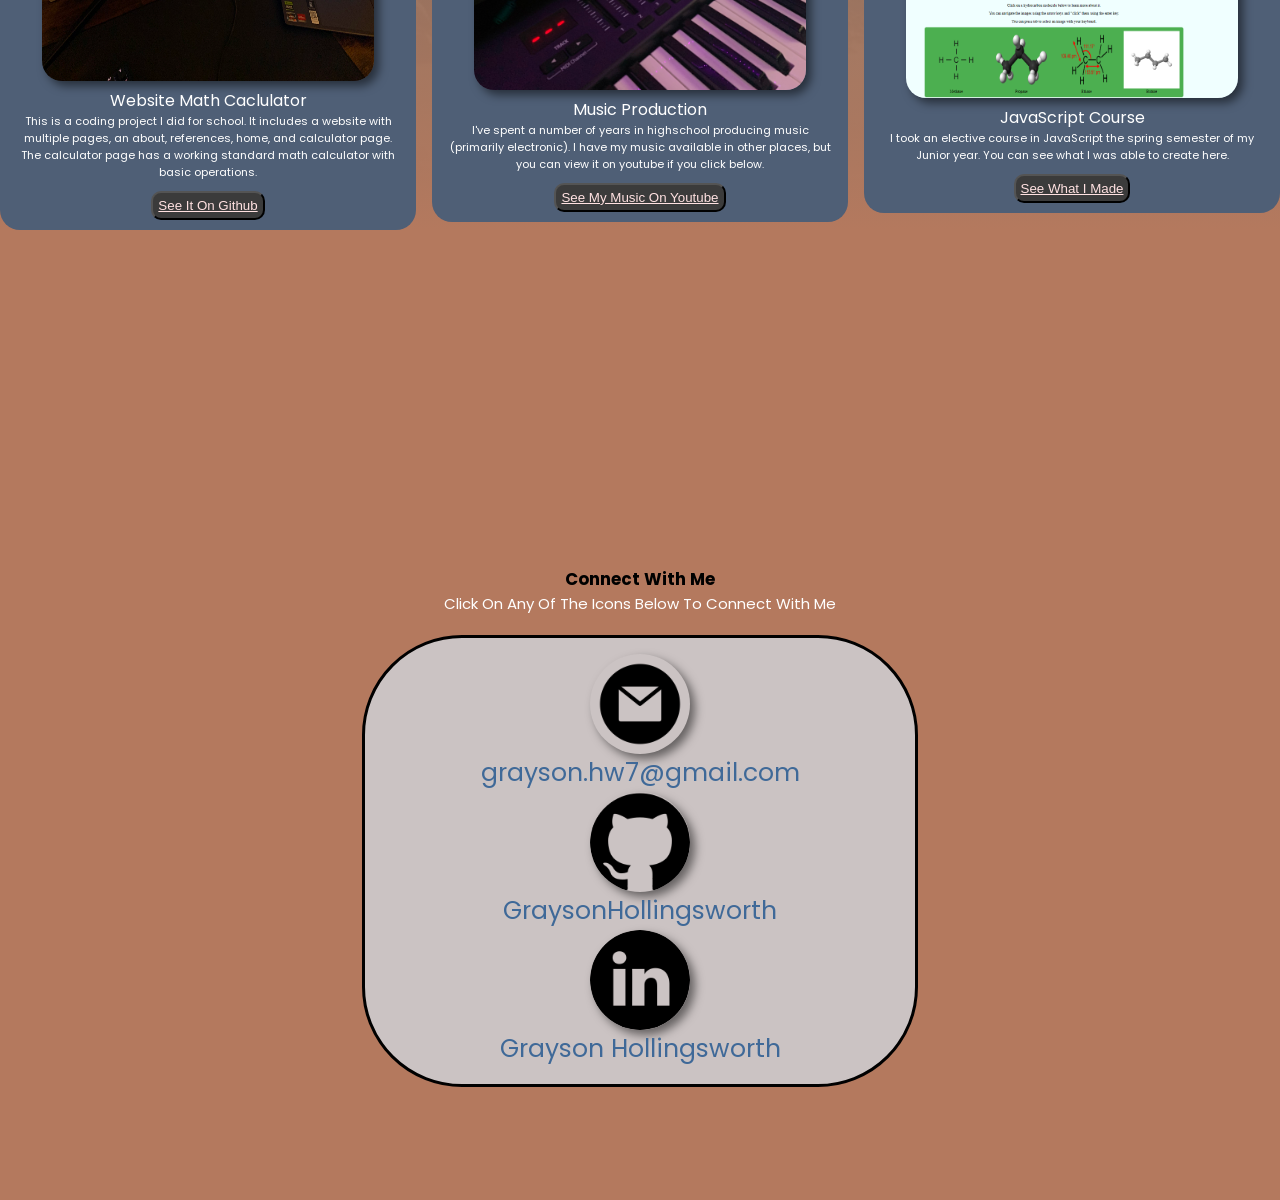
==== commit 1e73dd65: "Updated Award Info" ====
--- a/index.html
+++ b/index.html
@@ -124,7 +124,7 @@
             <li>Mathnasium</li>
             <p class="extra-info">
                 If all goes well, I plan to hold a mathematics tutoring position at a nearby Mathnasium for the remainder of the year. 
-                I don't yet know my start date but I have recieved a job offer and 
+                I have begun my job training and 
                 I'm excited for the new challenges and opportunities for growth that this presents to me!
             </p>
             <hr class="hr-about">
@@ -137,7 +137,8 @@
             <!-- <button type="button" onclick="window.open('https://drive.google.com/file/d/1ueyACb-S9OKca07_ZA91NX_ycfeVvfu-/view?usp=drive_link')">More Info</button> -->
             <p></p>
             <li>National Merit Scholar*</li>
-            <li>National Merit Finalist/Semifinalist*</li>
+            <li>National Merit Finalist*</li>
+            <li>National Merit Semifinalist</li>
             <li>QuestBridge College Prep Scholar</li>
             <li>Auda Marie Thomas Award</li>
             <li>1st Place In The 2024 OSU-OKC Writing Contest</li>
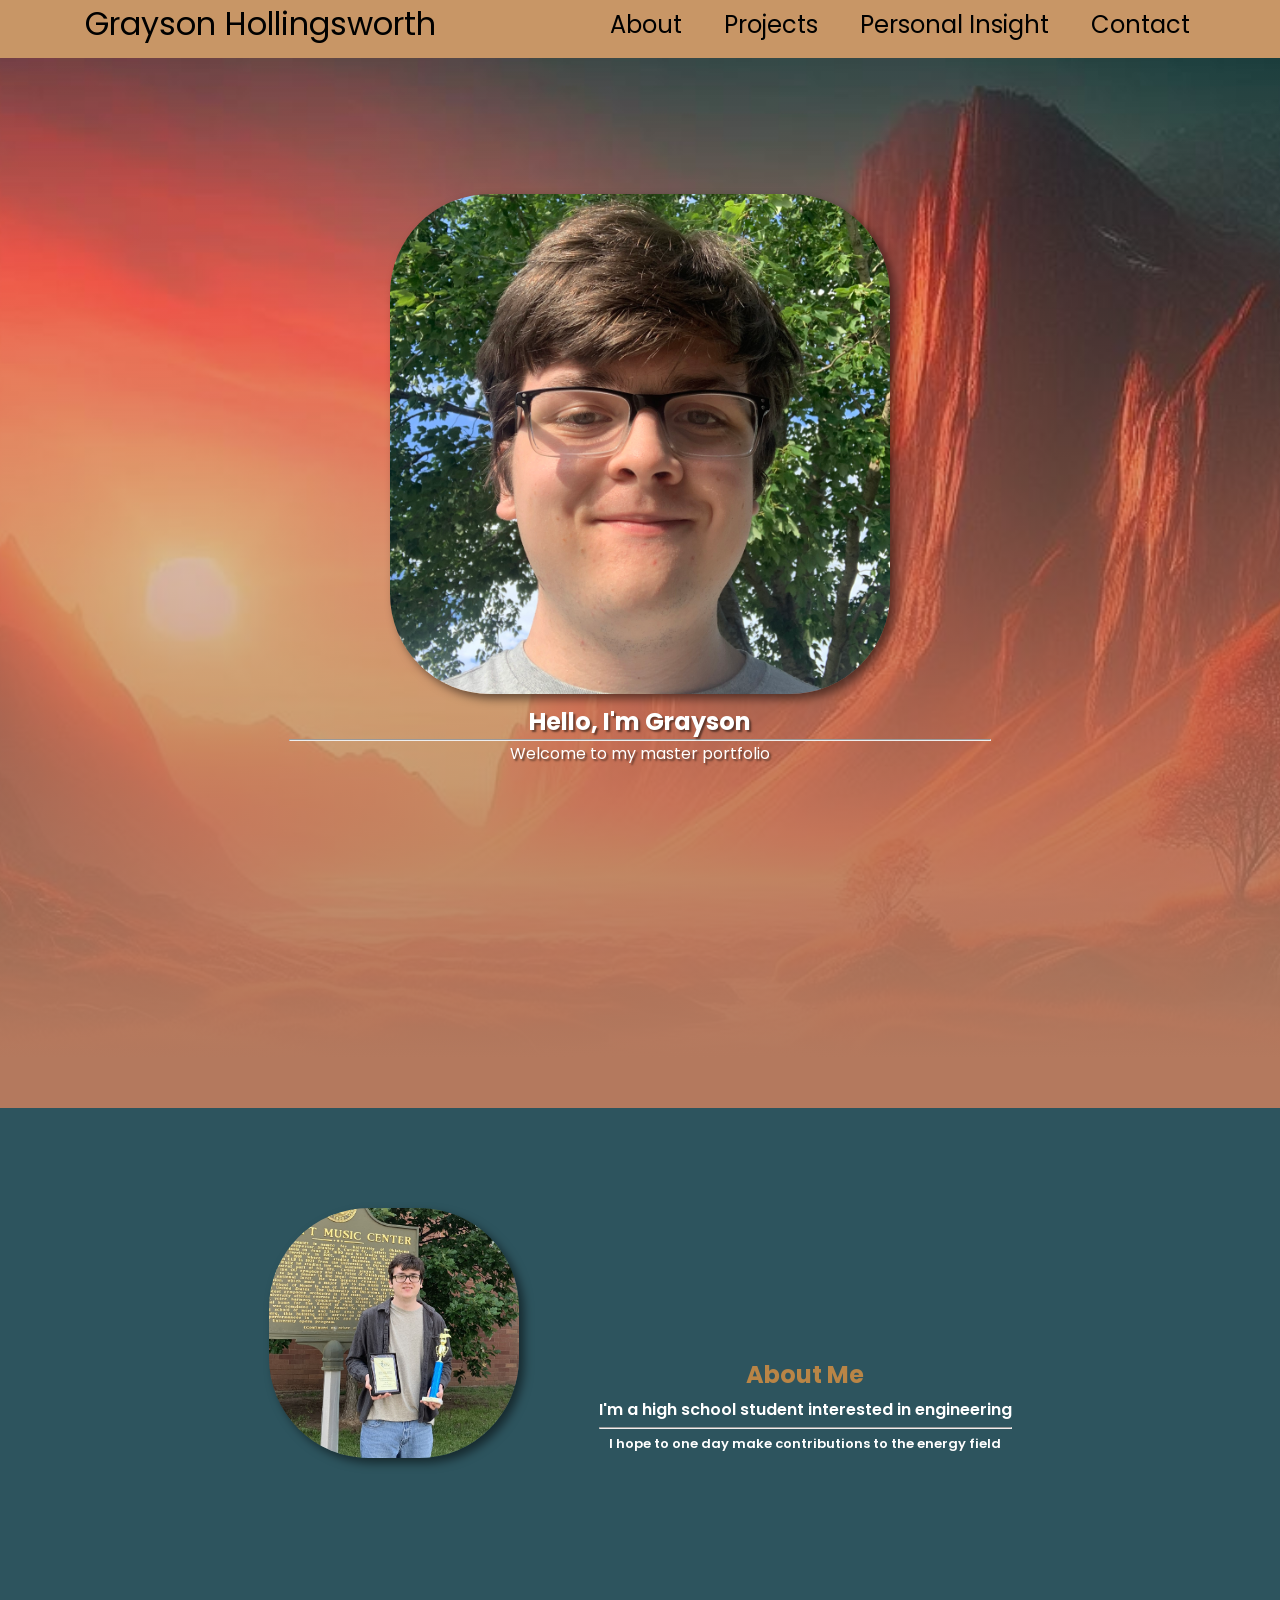
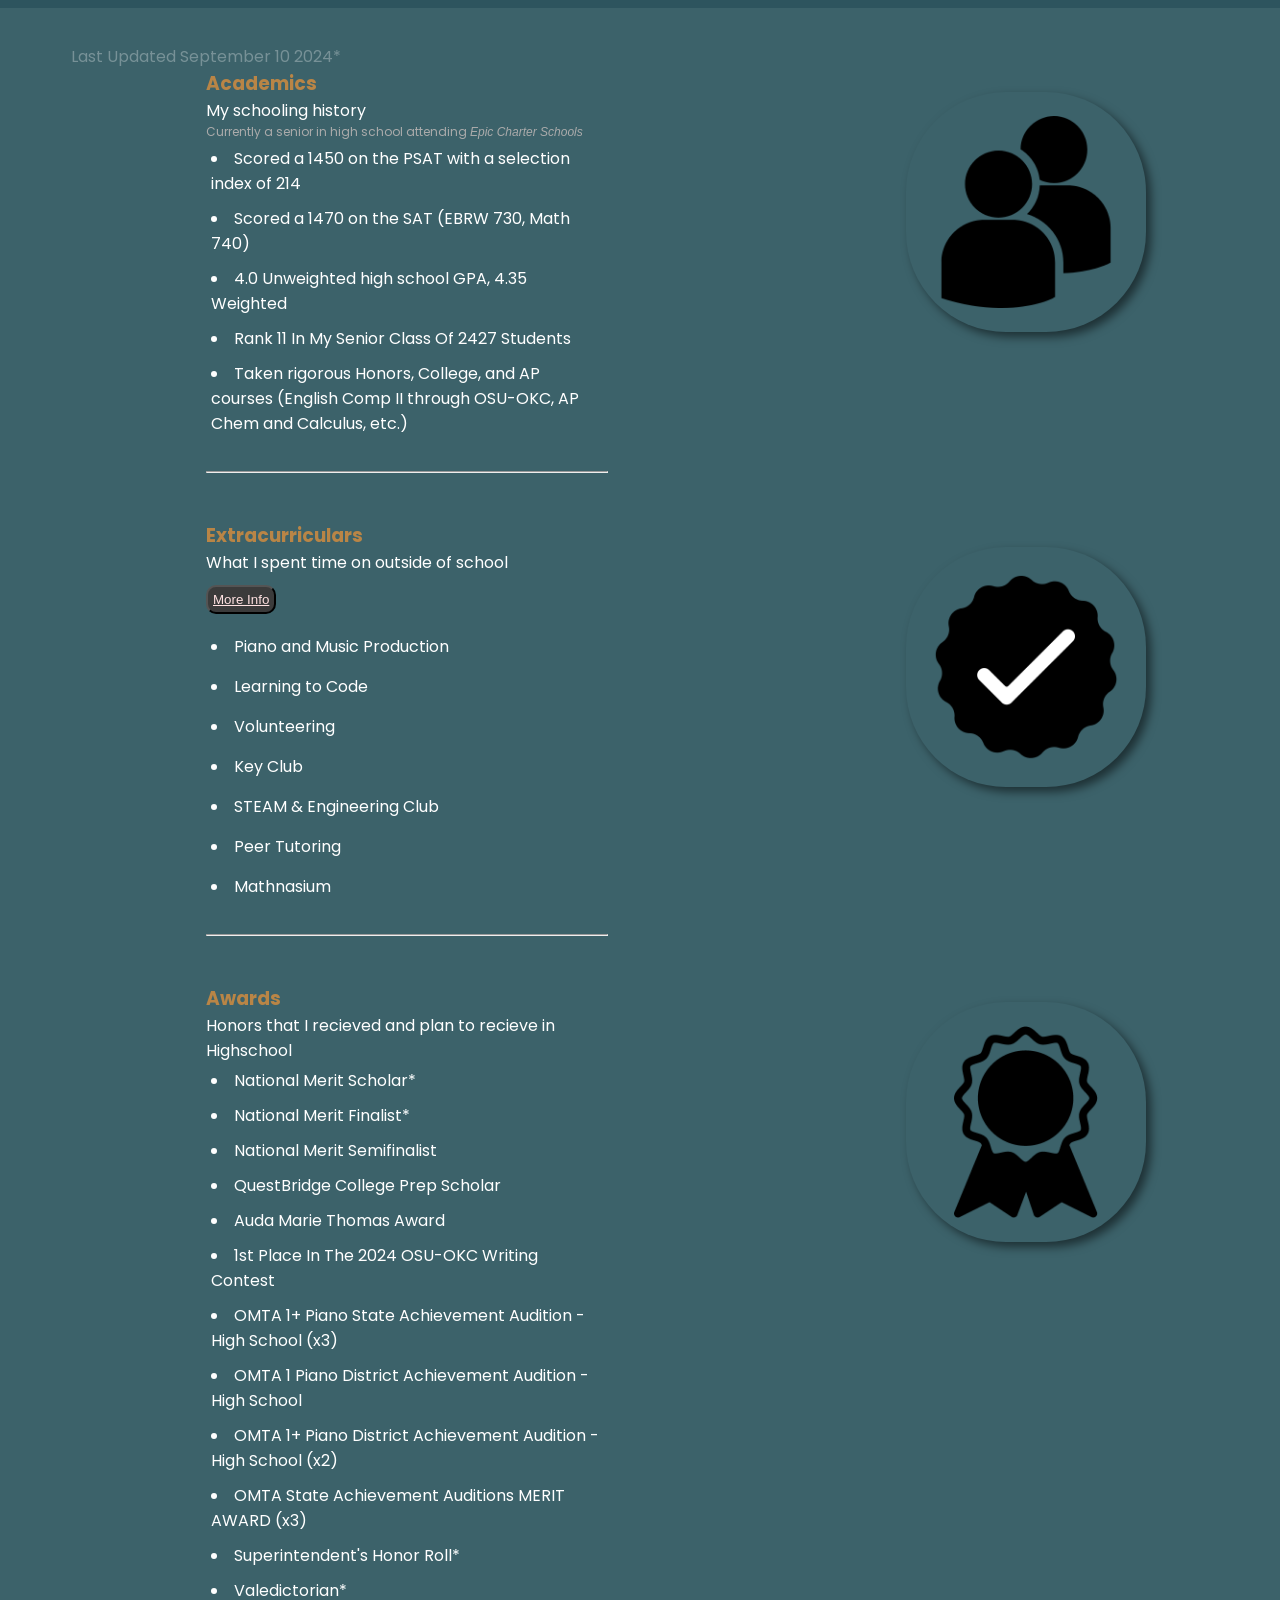
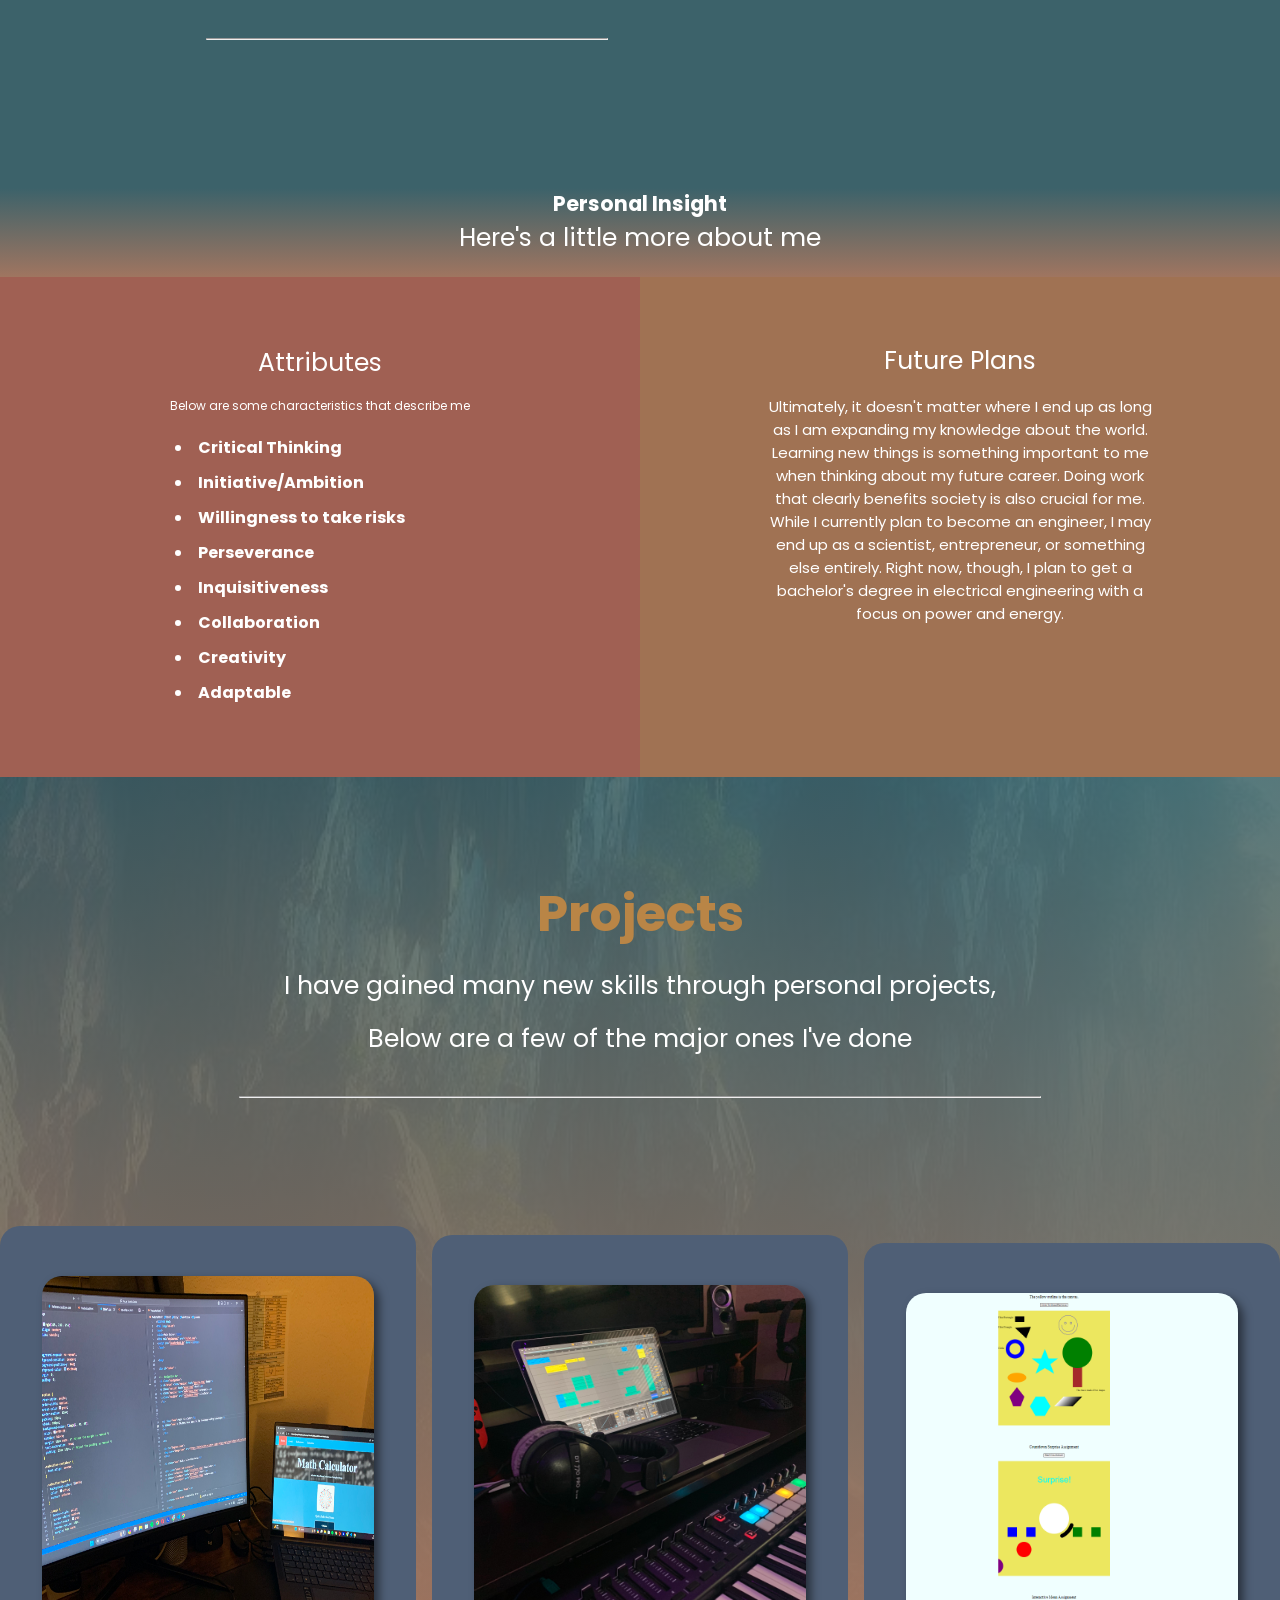
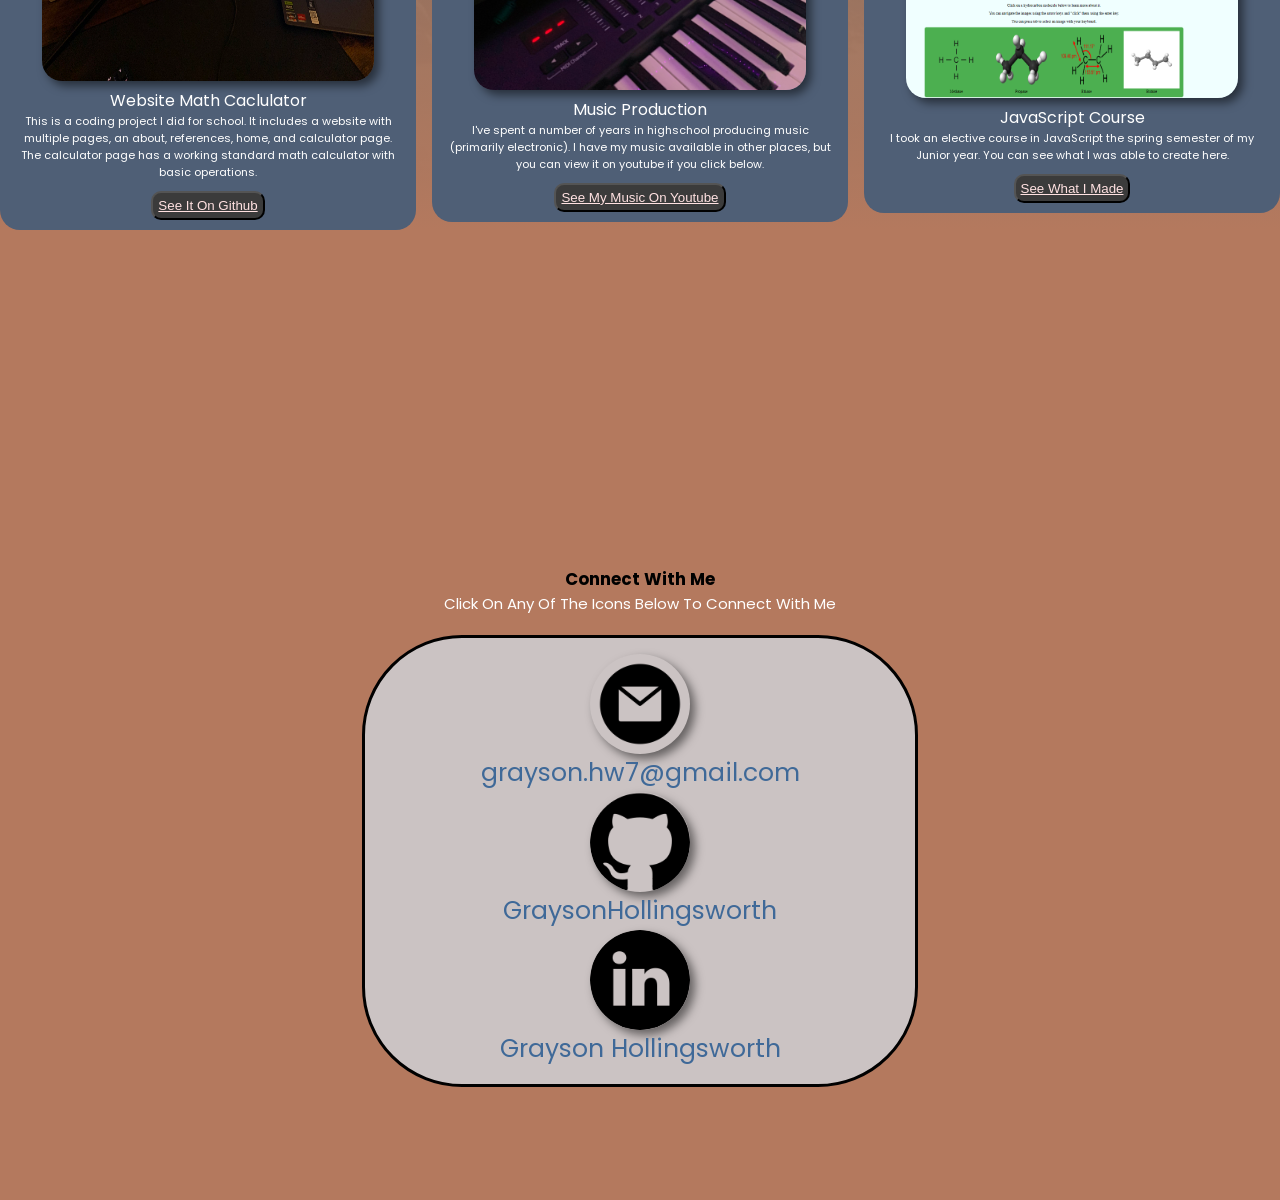
==== commit 227072e6: "Last Updated Info Update lol" ====
--- a/index.html
+++ b/index.html
@@ -67,7 +67,7 @@
 <!-- Academic History -->
     <section id="about-sections">
         <div class="about-info">
-        <p style="opacity: 30%;">Last Updated August 28 2024*</p>
+        <p style="opacity: 30%;">Last Updated September 10 2024*</p>
         <div class="section2_text">
             <h3>Academics</h3>
             <p>My schooling history</p>
